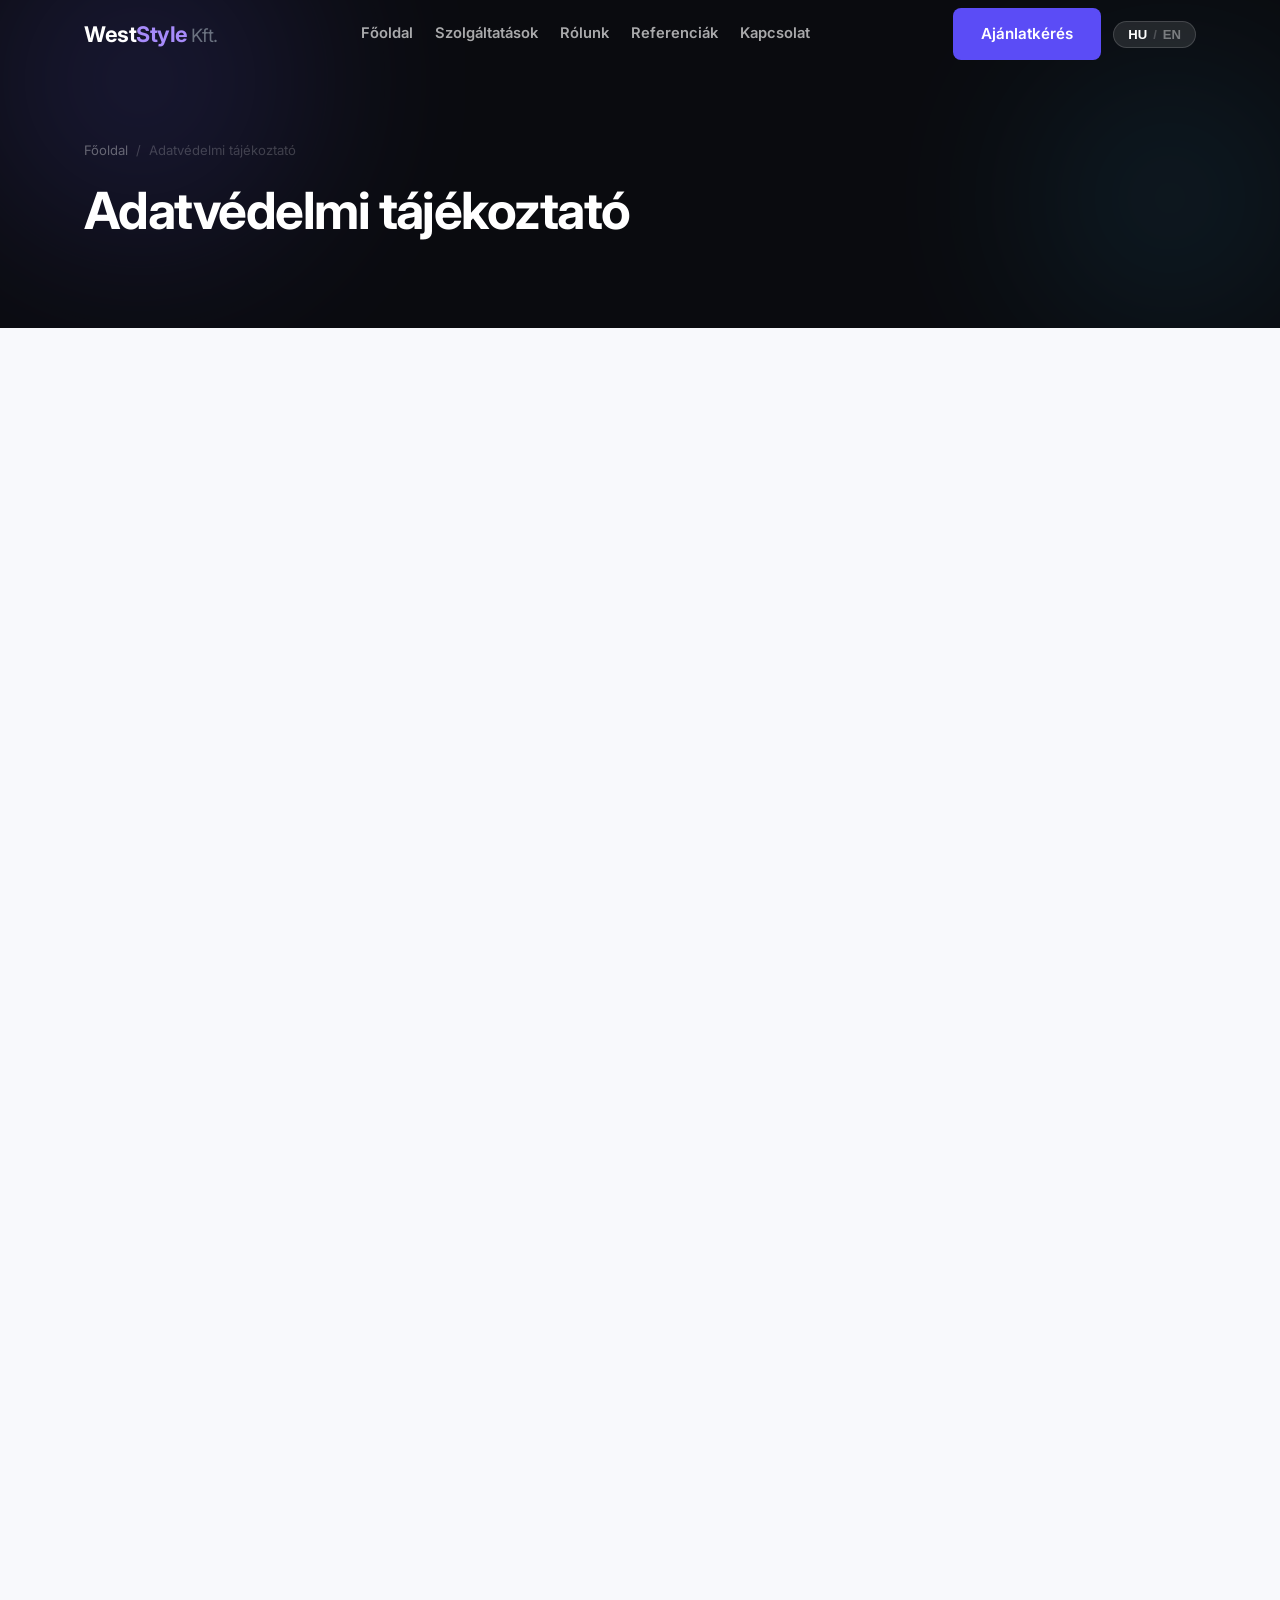
==== adatvedelem.html @ 06fb7689 "email + rolunk respo" ====
<!DOCTYPE html>
<html lang="hu">
<head>
  <meta charset="UTF-8" />
  <meta name="viewport" content="width=device-width, initial-scale=1.0" />
  <title>West Style Kft. – Takarítás & Facility Management</title>
  <meta name="description" content="Weboldal készítés, SEO optimalizálás, AI monitoring és automatizált marketing megoldások – West Style Kft. teljes körű digitális szolgáltatásai." />
  <link rel="preconnect" href="https://fonts.googleapis.com" />
  <link rel="preconnect" href="https://fonts.gstatic.com" crossorigin />
  <link rel="preload" as="style" href="https://fonts.googleapis.com/css2?family=Inter:wght@400;600;700&display=swap" onload="this.onload=null;this.rel='stylesheet'" />
  <noscript><link href="https://fonts.googleapis.com/css2?family=Inter:wght@400;600;700&display=swap" rel="stylesheet" /></noscript>
  <link rel="canonical" href="https://weststylee.hu/kapcsolat" />
  <link rel="stylesheet" href="style.css" />
  
  
  
  <script type="application/ld+json">
{
  "@context": "https://schema.org",
  "@type": "LocalBusiness",
  "name": "West Style Kft.",
  "url": "https://weststylee.hu",
  "description": "Weboldal készítés, SEO optimalizálás, AI monitoring és automatizált marketing megoldások.",
  "address": {
    "@type": "PostalAddress",
    "addressLocality": "Mosonmagyaróvár",
    "addressCountry": "HU"
  },
  "hasOfferCatalog": {
    "@type": "OfferCatalog",
    "name": "Digitális Szolgáltatások",
    "itemListElement": [
      {
        "@type": "Offer",
        "itemOffered": {
          "@type": "Service",
          "name": "Weboldal Készítés",
          "description": "Egyedi weboldal tervezés és fejlesztés vállalkozások számára."
        }
      },
      {
        "@type": "Offer",
        "itemOffered": {
          "@type": "Service",
          "name": "SEO Optimalizálás",
          "description": "Keresőmotor-optimalizálás a jobb online láthatóságért."
        }
      },
      {
        "@type": "Offer",
        "itemOffered": {
          "@type": "Service",
          "name": "AI Monitoring & Marketing Automatizálás",
          "description": "Mesterséges intelligencia alapú monitoring és automatizált marketing megoldások."
        }
      }
    ]
  }
}
</script>
</head>
<body>
  <header class="navbar" id="navbar">
    <div class="container nav-inner">
      <a href="index.html" class="logo">
        <span class="logo-west">West</span><span class="logo-style">Style</span>
        <span class="logo-kft">Kft.</span>
      </a>
      <nav class="nav-links" id="nav-links">
        <a href="index.html" data-i18n="nav.home">Főoldal</a>
        <a href="szolgaltatasok.html" data-i18n="nav.services">Szolgáltatások</a>
        <a href="rolunk.html" data-i18n="nav.about">Rólunk</a>
        <a href="referenciak.html" data-i18n="nav.references">Referenciák</a>
        <a href="kapcsolat.html" data-i18n="nav.contact">Kapcsolat</a>
      </nav>
      <div class="nav-right">
        <a href="kapcsolat.html" class="btn btn-primary btn-sm" data-i18n="nav.cta">Ajánlatkérés</a>
        <button class="lang-toggle" id="langToggle" type="button" aria-label="Nyelvváltás">
          <span class="lang-hu active" id="langHU">HU</span>
          <span class="lang-sep">/</span>
          <span class="lang-en" id="langEN">EN</span>
        </button>
        <button class="hamburger" id="hamburger" type="button" aria-label="Menü megnyitása" aria-controls="nav-links" aria-expanded="false">
          <span></span><span></span><span></span>
        </button>
      </div>
    </div>
  </header>

  
  <main>
  <section class="page-hero">
    <div class="page-hero-bg">
      <div class="hero-orb orb1" style="opacity:.2"></div>
      <div class="hero-orb orb2" style="opacity:.12"></div>
    </div>
    <div class="container page-hero-content">
      <div class="breadcrumb">
        <a href="index.html" data-i18n="nav.home">Főoldal</a>
        <span>/</span>
        <span data-i18n="legal.privacy">Adatvédelmi tájékoztató</span>
      </div>
      <h1 data-i18n="legal.privacy">Adatvédelmi tájékoztató</h1>
    </div>
  </section>

  <section class="legal-section">
    <div class="container">
      <div class="legal-body">

        <p class="legal-updated">Utolsó frissítés: 2026. június 18.</p>

        <p>Jelen tájékoztató a West Style Kft. (a továbbiakban: „Adatkezelő") által üzemeltetett <strong>weststylee.hu</strong> weboldal látogatóinak és megkeresést küldő személyek adatkezeléséről szól, az Európai Parlament és a Tanács (EU) 2016/679 rendelete (GDPR) és a 2011. évi CXII. törvény (Infotv.) alapján.</p>

        <!-- 1. AZ ADATKEZELŐ -->
        <h2>1. Az adatkezelő adatai</h2>
        <div class="legal-table-wrap">
          <table>
            <tbody>
              <tr><td>Cégnév</td><td>West Style Kft.</td></tr>
              <tr><td>Székhely</td><td>9200 Mosonmagyaróvár, Gulyás Lajos u. 9.</td></tr>
              <tr><td>E-mail</td><td><a href="mailto:info@weststylee.com">info@weststylee.com</a></td></tr>
              <tr><td>Telefon</td><td><a href="tel:+36306397354">+36 30 639 7354</a></td></tr>
              <tr><td>Weboldal</td><td><a href="https://weststylee.hu">https://weststylee.hu</a></td></tr>
            </tbody>
          </table>
        </div>

        <!-- 2. ALAPELVEK -->
        <h2>2. Az adatkezelés alapelvei</h2>
        <p>Az adatkezelő a személyes adatokat:</p>
        <ul>
          <li><strong>jogszerűen, tisztességesen és átláthatóan</strong> kezeli (GDPR 5. cikk (1) a) pont);</li>
          <li>csak <strong>meghatározott, egyértelmű és jogszerű célokból</strong> gyűjti (célhoz kötöttség);</li>
          <li>az adatkezelés céljához képest <strong>megfelelő és szükséges mértékre korlátozza</strong> (adattakarékosság);</li>
          <li>minden ésszerű intézkedést megtesz az adatok <strong>pontossága</strong> érdekében;</li>
          <li>csak a szükséges ideig tárolja (<strong>korlátozott tárolás</strong>);</li>
          <li>megfelelő technikai és szervezési intézkedésekkel biztosítja az adatok <strong>biztonságát</strong>.</li>
        </ul>

        <!-- 3. ADATKEZELÉSI TEVÉKENYSÉGEK -->
        <h2>3. Adatkezelési tevékenységek</h2>

        <h3>3.1 Kapcsolatfelvételi és ajánlatkérési nyomtatványok</h3>
        <p>A weboldalon elérhető kapcsolatfelvételi és ajánlatkérési nyomtatványokon az alábbi adatokat kezeljük:</p>
        <div class="legal-table-wrap">
          <table>
            <thead>
              <tr><th>Adat</th><th>Kapcsolatfelvétel</th><th>Ajánlatkérés</th></tr>
            </thead>
            <tbody>
              <tr><td>Teljes név</td><td>Igen</td><td>Igen</td></tr>
              <tr><td>E-mail cím</td><td>Igen</td><td>Igen</td></tr>
              <tr><td>Üzenet / projekt leírása</td><td>Igen</td><td>Igen</td></tr>
              <tr><td>Cégnév</td><td>—</td><td>Opcionális</td></tr>
              <tr><td>Telefonszám</td><td>—</td><td>Opcionális</td></tr>
              <tr><td>Érdeklődés tárgya</td><td>—</td><td>Igen</td></tr>
              <tr><td>Tervezett büdzsé</td><td>—</td><td>Opcionális</td></tr>
            </tbody>
          </table>
        </div>
        <ul>
          <li><strong>Cél:</strong> Megkeresések megválaszolása, személyre szabott ajánlat elkészítése és megküldése.</li>
          <li><strong>Jogalap:</strong> GDPR 6. cikk (1) bekezdés b) pont — a szerződés megkötését megelőző lépések az érintett kérésére.</li>
          <li><strong>Megőrzési idő:</strong> Az utolsó kapcsolatfelvételtől számított 2 év.</li>
          <li><strong>Adatfeldolgozó:</strong> FormSubmit.co (részletek a 6. fejezetben).</li>
        </ul>

        <h3>3.2 Google Fonts betűtípus-szolgáltatás</h3>
        <p>A weboldal az <em>Inter</em> betűtípust a Google LLC által üzemeltetett Google Fonts CDN-en keresztül tölti be. A betöltés során az Ön IP-címe automatikusan a Google LLC Egyesült Államokban működő szervereire kerül.</p>
        <ul>
          <li><strong>Kezelt adat:</strong> IP-cím (a böngésző automatikusan küldi a betöltés pillanatában).</li>
          <li><strong>Cél:</strong> A weboldal egységes, optimalizált tipográfiai megjelenésének biztosítása.</li>
          <li><strong>Jogalap:</strong> GDPR 6. cikk (1) bekezdés f) pont — az adatkezelő jogos érdeke (optimális megjelenítés, oldalbetöltési sebesség).</li>
          <li><strong>Harmadik ország:</strong> Egyesült Államok — részletek a 6. fejezetben.</li>
        </ul>

        <h3>3.3 Meta Pixel (Facebook Pixel)</h3>
        <p>A weboldalon Meta Pixel kód (Pixel-azonosító: <strong>1191049686416317</strong>) van elhelyezve, amely kizárólag az Ön kifejezett, előzetes hozzájárulása esetén töltődik be és aktiválódik.</p>
        <ul>
          <li><strong>Kezelt adatok:</strong> Süti-azonosítók, IP-cím, böngészőtípus, oldal-megtekintési adatok, esemény-adatok.</li>
          <li><strong>Cél:</strong> Marketing kampányok hatékonyságának mérése; célzott hirdetési közönségek kialakítása a Meta (Facebook/Instagram) platformon.</li>
          <li><strong>Jogalap:</strong> GDPR 6. cikk (1) bekezdés a) pont — hozzájárulás.</li>
          <li><strong>Hozzájárulás visszavonása:</strong> A süti beállítások bármikor megnyithatók az oldal alján megjelenő értesítőből.</li>
          <li><strong>Harmadik ország:</strong> Egyesült Államok — részletek a 6. fejezetben.</li>
        </ul>

        <!-- 4. MEGŐRZÉSI IDŐK -->
        <h2>4. Adatmegőrzési időtartamok</h2>
        <div class="legal-table-wrap">
          <table>
            <thead>
              <tr><th>Adatkezelési cél</th><th>Megőrzési idő</th></tr>
            </thead>
            <tbody>
              <tr><td>Kapcsolatfelvételi és ajánlatkérési adatok</td><td>2 év az utolsó kapcsolatfelvételtől</td></tr>
              <tr><td>Süti hozzájárulás (ws_cookie_consent)</td><td>180 nap</td></tr>
              <tr><td>Meta Pixel — _fbp süti</td><td>90 nap</td></tr>
              <tr><td>Meta Pixel — _fbc süti</td><td>90 nap</td></tr>
            </tbody>
          </table>
        </div>

        <!-- 5. ADATFELDOLGOZÓK -->
        <h2>5. Adatfeldolgozók és adatátvevők</h2>
        <p>Az adatkezelő az alábbi adatfeldolgozókat veszi igénybe. Az adatfeldolgozók kizárólag az adatkezelő utasításai szerint járnak el, és az adatokat az adott célból szükséges mértékig kezelik.</p>
        <div class="legal-table-wrap">
          <table>
            <thead>
              <tr><th>Adatfeldolgozó</th><th>Tevékenység</th><th>Székhely</th></tr>
            </thead>
            <tbody>
              <tr><td>FormSubmit.co</td><td>Kapcsolatfelvételi és ajánlatkérési nyomtatványok technikai kézbesítése</td><td>Egyesült Államok</td></tr>
              <tr><td>Google LLC</td><td>Betűtípus-kiszolgálás (Google Fonts)</td><td>Egyesült Államok</td></tr>
              <tr><td>Meta Platforms, Inc.</td><td>Marketing kampány-mérés (Meta Pixel) — csak hozzájárulással</td><td>Egyesült Államok</td></tr>
            </tbody>
          </table>
        </div>

        <!-- 6. HARMADIK ORSZÁG -->
        <h2>6. Harmadik országba irányuló adattovábbítás (GDPR 44. cikk)</h2>
        <div class="legal-highlight">
          <strong>Fontos:</strong> Az alábbi szolgáltatók az Európai Gazdasági Térségen (EGT) kívül, az Egyesült Államokban működnek. Az adattovábbítás jogalapja minden esetben az Európai Bizottság által jóváhagyott <strong>Standard Szerződési Záradékok (SCC)</strong> (GDPR 46. cikk (2) bekezdés c) pont), amelyek biztosítják az érintettek jogainak GDPR-szintű védelmét.
        </div>

        <div class="legal-transfer-card">
          <h4>6.1 Google LLC — Google Fonts</h4>
          <dl>
            <dt>Adatkezelő neve</dt><dd>Google LLC</dd>
            <dt>Székhely</dt><dd>1600 Amphitheatre Parkway, Mountain View, CA 94043, USA</dd>
            <dt>Kezelt adat</dt><dd>IP-cím (a betűtípus betöltésekor automatikusan továbbítódik)</dd>
            <dt>Cél</dt><dd>Inter betűtípus kiszolgálása CDN-en keresztül</dd>
            <dt>Jogalap</dt><dd>GDPR 6. cikk (1) f) pont (jogos érdek)</dd>
            <dt>Átadás jogi alapja</dt><dd>Standard Szerződési Záradékok (SCC) — GDPR 46. cikk (2) c) pont</dd>
            <dt>Google adatvédelem</dt><dd><a href="https://policies.google.com/privacy" target="_blank" rel="noopener noreferrer">https://policies.google.com/privacy</a></dd>
          </dl>
        </div>

        <div class="legal-transfer-card">
          <h4>6.2 FormSubmit.co</h4>
          <dl>
            <dt>Adatkezelő neve</dt><dd>FormSubmit (Epignosys LLC)</dd>
            <dt>Székhely</dt><dd>Egyesült Államok</dd>
            <dt>Kezelt adat</dt><dd>A nyomtatványban megadott személyes adatok (név, e-mail cím, üzenet stb.)</dd>
            <dt>Cél</dt><dd>A nyomtatvány adatainak technikai feldolgozása és az adatkezelőhöz való eljuttatása</dd>
            <dt>Jogalap</dt><dd>GDPR 6. cikk (1) b) pont (szerződéskötést megelőző lépések)</dd>
            <dt>Átadás jogi alapja</dt><dd>Standard Szerződési Záradékok (SCC) — GDPR 46. cikk (2) c) pont</dd>
            <dt>Adatvédelmi tájékoztató</dt><dd><a href="https://formsubmit.co/privacy" target="_blank" rel="noopener noreferrer">https://formsubmit.co/privacy</a></dd>
          </dl>
        </div>

        <div class="legal-transfer-card">
          <h4>6.3 Meta Platforms, Inc. — Meta Pixel</h4>
          <dl>
            <dt>Adatkezelő neve</dt><dd>Meta Platforms, Inc.</dd>
            <dt>Székhely</dt><dd>1 Hacker Way, Menlo Park, CA 94025, USA</dd>
            <dt>Kezelt adat</dt><dd>Süti-azonosítók, IP-cím, böngészési és esemény-adatok</dd>
            <dt>Cél</dt><dd>Marketing kampányok hatékonyságának mérése</dd>
            <dt>Jogalap</dt><dd>GDPR 6. cikk (1) a) pont (hozzájárulás) — kizárólag hozzájárulás esetén aktiválódik</dd>
            <dt>Átadás jogi alapja</dt><dd>Standard Szerződési Záradékok (SCC) — GDPR 46. cikk (2) c) pont</dd>
            <dt>Meta adatvédelem</dt><dd><a href="https://www.facebook.com/privacy/policy" target="_blank" rel="noopener noreferrer">https://www.facebook.com/privacy/policy</a></dd>
          </dl>
        </div>

        <!-- 7. SÜTIK -->
        <h2>7. Sütik (Cookies)</h2>
        <p>A weboldal sütikkel és böngésző localStorage tárhellyel dolgozik. A sütikre vonatkozó hozzájárulás az oldal alján megjelenő sütikezelő panelen keresztül adható meg, illetve vonható vissza bármikor.</p>

        <h3>7.1 Szükséges (essential) sütik</h3>
        <p>Ezek a sütik az oldal alapvető működéséhez nélkülözhetetlenek, nem kapcsolhatók ki, és személyes adatot nem tartalmaznak.</p>
        <div class="legal-table-wrap">
          <table>
            <thead>
              <tr><th>Név</th><th>Típus</th><th>Lejárat</th><th>Cél</th></tr>
            </thead>
            <tbody>
              <tr><td>ws-lang</td><td>localStorage</td><td>Munkamenet</td><td>A látogató által kiválasztott oldalnyelv (HU/EN) tárolása</td></tr>
              <tr><td>ws_cookie_consent</td><td>Cookie</td><td>180 nap</td><td>A süti hozzájárulási döntés tárolása</td></tr>
              <tr><td>ws-cookie-consent</td><td>localStorage</td><td>Tartós</td><td>A süti hozzájárulási döntés tárolása (tartalékmegoldás)</td></tr>
            </tbody>
          </table>
        </div>

        <h3>7.2 Marketing sütik (csak hozzájárulással)</h3>
        <p>Ezek a sütik kizárólag az Ön kifejezett hozzájárulása esetén kerülnek elhelyezésre. A hozzájárulás bármikor visszavonható a sütikezelő panelen.</p>
        <div class="legal-table-wrap">
          <table>
            <thead>
              <tr><th>Név</th><th>Kezelő</th><th>Lejárat</th><th>Cél</th></tr>
            </thead>
            <tbody>
              <tr><td>_fbp</td><td>Meta Platforms, Inc.</td><td>90 nap</td><td>Facebook Pixel azonosítás; böngészési munkamenetek összekapcsolása</td></tr>
              <tr><td>_fbc</td><td>Meta Platforms, Inc.</td><td>90 nap</td><td>Facebook-hirdetésekre való kattintás nyomon követése</td></tr>
            </tbody>
          </table>
        </div>

        <!-- 8. AZ ÉRINTETT JOGAI -->
        <h2>8. Az érintett jogai</h2>
        <p>A GDPR III. fejezete alapján Önt az alábbi jogok illetik meg:</p>
        <ul>
          <li><strong>Hozzáférési jog (15. cikk):</strong> Tájékoztatást kérhet arról, hogy kezeljük-e adatait, és ha igen, az adatkezelés céljáról, jogalapjáról, az adatok köréről és a megőrzési időről.</li>
          <li><strong>Helyesbítési jog (16. cikk):</strong> Kérheti pontatlan vagy hiányos adatai kiigazítását.</li>
          <li><strong>Törlési jog (17. cikk):</strong> Bizonyos feltételek esetén kérheti adatai törlését (pl. ha az adatkezelés célja megszűnt, vagy hozzájárulását visszavonta).</li>
          <li><strong>Az adatkezelés korlátozásához való jog (18. cikk):</strong> Kérheti az adatkezelés felfüggesztését bizonyos esetekben.</li>
          <li><strong>Adathordozhatósághoz való jog (20. cikk):</strong> Hozzájáruláson vagy szerződésen alapuló, automatizált adatkezelés esetén kérheti adatai strukturált, géppel olvasható formátumban való kiadását.</li>
          <li><strong>Tiltakozási jog (21. cikk):</strong> Jogos érdeken alapuló adatkezeléssel szemben tiltakozhat.</li>
          <li><strong>Hozzájárulás visszavonása:</strong> A hozzájáruláson alapuló adatkezeléshez (Meta Pixel, marketing sütik) adott hozzájárulás bármikor visszavonható — ez nem érinti a visszavonás előtti adatkezelés jogszerűségét.</li>
        </ul>
        <p>Jogai gyakorlásához kérjük, írjon a következő e-mail címre: <a href="mailto:info@weststylee.com">info@weststylee.com</a>. Az adatkezelő a kérelmekre <strong>legkésőbb 30 napon belül</strong> válaszol (GDPR 12. cikk).</p>

        <!-- 9. JOGORVOSLAT -->
        <h2>9. Jogorvoslat és panasz benyújtása</h2>
        <p>Ha megítélése szerint adatainak kezelése sérti a GDPR rendelkezéseit, panaszt nyújthat be a felügyeleti hatósághoz:</p>
        <div class="legal-table-wrap">
          <table>
            <tbody>
              <tr><td>Hatóság neve</td><td>Nemzeti Adatvédelmi és Információszabadság Hatóság (NAIH)</td></tr>
              <tr><td>Székhely</td><td>1055 Budapest, Falk Miksa utca 9–11.</td></tr>
              <tr><td>Postacím</td><td>1363 Budapest, Pf. 9.</td></tr>
              <tr><td>E-mail</td><td><a href="mailto:ugyfelszolgalat@naih.hu">ugyfelszolgalat@naih.hu</a></td></tr>
              <tr><td>Weboldal</td><td><a href="https://naih.hu" target="_blank" rel="noopener noreferrer">https://naih.hu</a></td></tr>
            </tbody>
          </table>
        </div>
        <p>Emellett bírósági jogorvoslathoz is folyamodhat az adatkezelővel vagy adatfeldolgozóval szemben (GDPR 79. cikk).</p>

        <!-- 10. MÓDOSÍTÁS -->
        <h2>10. A tájékoztató módosítása</h2>
        <p>Az adatkezelő fenntartja a jogot jelen tájékoztató módosítására, különösen jogszabályi változások, új adatkezelési tevékenységek bevezetése vagy az igénybe vett szolgáltatók változása esetén. A módosított tájékoztató a weboldalon kerül közzétételre. A hatálybalépés dátuma a dokumentum tetején feltüntetett „Utolsó frissítés" dátuma.</p>

      </div><!-- /.legal-body -->
    </div><!-- /.container -->
  </section>
  </main>


  <footer class="footer">
    <div class="container footer-inner">
      <div class="footer-top">
        <div class="footer-brand">
          <a href="index.html" class="logo">
            <span class="logo-west">West</span><span class="logo-style">Style</span>
            <span class="logo-kft">Kft.</span>
          </a>
          <p data-i18n="footer.tagline">Digitális megoldások, valódi eredmények.</p>
        </div>
        <div class="footer-nav">
          <span class="fn-title" data-i18n="footer.nav">Navigáció</span>
          <a href="index.html" data-i18n="nav.home">Főoldal</a>
          <a href="szolgaltatasok.html" data-i18n="nav.services">Szolgáltatások</a>
          <a href="rolunk.html" data-i18n="nav.about">Rólunk</a>
          <a href="referenciak.html" data-i18n="nav.references">Referenciák</a>
          <a href="kapcsolat.html" data-i18n="nav.contact">Kapcsolat</a>
          <a href="aszf.html" data-i18n="legal.terms">ÁSZF</a>
          <a href="adatvedelem.html" data-i18n="legal.privacy">Adatvédelmi tájékoztató</a>
        </div>
        <div class="footer-nav">
          <span class="fn-title" data-i18n="footer.services">Szolgáltatások</span>
          <a href="szolgaltatasok.html#web" data-i18n="s1.title">Weboldal Készítés</a>
          <a href="szolgaltatasok.html#seo" data-i18n="s2.title">SEO + AI Monitoring</a>
          <a href="szolgaltatasok.html#marketing" data-i18n="s3.title">Automatizált Marketing</a>
        </div>
        <div class="footer-contact-col">
          <span class="fn-title" data-i18n="footer.contactTitle">Elérhetőség</span>
          <a href="mailto:info@weststylee.com">info@weststylee.com</a>
          <a href="tel:+36306397354">+36 30 639 7354</a>
        </div>
      </div>
      <div class="footer-bottom">
        <p class="footer-copy">© 2026 West Style Kft. <span data-i18n="footer.rights">Minden jog fenntartva.</span></p>
      </div>
    </div>
  </footer>

  <script src="script.js" defer></script>
</body>
</html>
---- style.css ----
/* ===== RESET & BASE ===== */
*, *::before, *::after { box-sizing: border-box; margin: 0; padding: 0; }

:root {
  --dark:       #0a0b0f;
  --dark-2:     #111218;
  --dark-3:     #1a1c26;
  --accent:     #5b4cf6;
  --accent-2:   #a78bfa;
  --accent-3:   #38bdf8;
  --light:      #f8f9fc;
  --light-2:    #eef0f7;
  --mid:        #6b7280;
  --text:       #1e2030;
  --text-light: #4b5263;
  --white:      #ffffff;
  --radius:     14px;
  --radius-sm:  8px;
  --shadow:     0 4px 24px rgba(0,0,0,.08);
  --shadow-lg:  0 12px 48px rgba(0,0,0,.14);
  --transition: .25s cubic-bezier(.4,0,.2,1);
}

html { scroll-behavior: smooth; font-size: 16px; }
body { font-family: 'Inter', system-ui, -apple-system, BlinkMacSystemFont, "Segoe UI", sans-serif; background: var(--light); color: var(--text); line-height: 1.6; overflow-x: hidden; }
.container { width: 100%; max-width: 1160px; margin: 0 auto; padding: 0 24px; }
img { display: block; max-width: 100%; }
a { text-decoration: none; color: inherit; }

/* ===== NAVBAR ===== */
.navbar {
  position: fixed; top: 0; left: 0; right: 0; z-index: 100;
  padding: 0; transition: background var(--transition), box-shadow var(--transition);
}
.navbar.scrolled {
  background: rgba(10,11,15,.92);
  backdrop-filter: blur(16px);
  box-shadow: 0 1px 0 rgba(255,255,255,.06);
}
.nav-inner { display: flex; align-items: center; justify-content: space-between; height: 68px; }

.logo { display: inline-flex; align-items: baseline; font-size: 1.35rem; font-weight: 700; letter-spacing: -.5px; white-space: nowrap; }
.logo-west  { color: var(--white); }
.logo-style { color: var(--accent-2); }
.logo-kft   { color: var(--mid); font-weight: 400; font-size: .85em; margin-left: 3px; }

.nav-links { display: flex; gap: 22px; }
.nav-links a { color: rgba(255,255,255,.65); font-size: .92rem; font-weight: 600; transition: color var(--transition); }
.nav-links a:hover, .nav-links a.nav-active { color: var(--white); }
.nav-links a.nav-active { font-weight: 600; }

.nav-right { display: flex; align-items: center; gap: 12px; }

.btn-sm { padding: 8px 18px; font-size: .85rem; border-radius: var(--radius-sm); }

.lang-toggle {
  background: rgba(255,255,255,.1); border: 1px solid rgba(255,255,255,.15);
  border-radius: 20px; padding: 5px 14px; cursor: pointer;
  display: flex; align-items: center; gap: 6px;
  font-size: .82rem; font-weight: 600; transition: background var(--transition);
}
.lang-toggle:hover { background: rgba(255,255,255,.18); }
.lang-hu, .lang-en { color: rgba(255,255,255,.4); transition: color var(--transition); }
.lang-hu.active, .lang-en.active { color: var(--white); }
.lang-sep { color: rgba(255,255,255,.2); }

.hamburger { display: none; flex-direction: column; gap: 5px; background: none; border: none; cursor: pointer; padding: 4px; }
.hamburger span { display: block; width: 24px; height: 2px; background: var(--white); border-radius: 2px; transition: transform var(--transition), opacity var(--transition); }
.hamburger.open span:nth-child(1) { transform: translateY(7px) rotate(45deg); }
.hamburger.open span:nth-child(2) { opacity: 0; }
.hamburger.open span:nth-child(3) { transform: translateY(-7px) rotate(-45deg); }

/* ===== HERO ===== */
.hero { min-height: 100vh; background: var(--dark); display: flex; align-items: center; position: relative; overflow: hidden; padding: 120px 0 80px; }
.hero-bg { position: absolute; inset: 0; pointer-events: none; }
.hero-orb { position: absolute; border-radius: 50%; filter: blur(80px); opacity: .45; }
.orb1 { width: 520px; height: 520px; background: radial-gradient(circle, #6c63ff 0%, transparent 70%); top: -180px; left: -120px; }
.orb2 { width: 420px; height: 420px; background: radial-gradient(circle, #38bdf8 0%, transparent 70%); bottom: -80px; right: -100px; opacity: .3; }
.orb3 { width: 300px; height: 300px; background: radial-gradient(circle, #a78bfa 0%, transparent 70%); top: 40%; left: 55%; opacity: .2; }

.hero-grid {
  position: absolute; inset: 0;
  background-image: linear-gradient(rgba(108,99,255,.04) 1px, transparent 1px),
                    linear-gradient(90deg, rgba(108,99,255,.04) 1px, transparent 1px);
  background-size: 64px 64px;
}

.hero-content { position: relative; z-index: 2; max-width: 760px; }

.hero-badge {
  display: inline-flex; align-items: center; gap: 8px;
  background: rgba(108,99,255,.18); border: 1px solid rgba(108,99,255,.35);
  color: var(--accent-2); padding: 6px 16px; border-radius: 20px;
  font-size: .78rem; font-weight: 600; letter-spacing: .06em; text-transform: uppercase; margin-bottom: 24px;
}
.hero-badge::before { content: ''; display: block; width: 6px; height: 6px; background: var(--accent-2); border-radius: 50%; animation: pulse 2s ease-in-out infinite; }

@keyframes pulse { 0%, 100% { opacity: 1; transform: scale(1); } 50% { opacity: .5; transform: scale(.7); } }

.hero-title { font-size: clamp(2.4rem, 5.5vw, 4rem); font-weight: 700; line-height: 1.12; color: var(--white); margin-bottom: 24px; letter-spacing: -.02em; }
.gradient-text { background: linear-gradient(135deg, var(--accent-2) 0%, var(--accent-3) 100%); -webkit-background-clip: text; -webkit-text-fill-color: transparent; background-clip: text; }
.hero-sub { font-size: 1.1rem; color: rgba(255,255,255,.62); max-width: 580px; margin-bottom: 40px; line-height: 1.75; }
.hero-actions { display: flex; gap: 16px; flex-wrap: wrap; margin-bottom: 56px; }

/* ===== BUTTONS ===== */
.btn { display: inline-flex; align-items: center; justify-content: center; gap: 8px; padding: 14px 28px; border-radius: var(--radius-sm); font-size: .95rem; font-weight: 600; cursor: pointer; border: none; transition: all var(--transition); }
.btn-primary { background: var(--accent); color: var(--white); }
.btn-primary:hover { background: #4f3ee8; transform: translateY(-2px); box-shadow: 0 8px 28px rgba(91,76,246,.4); }
.btn-ghost { background: transparent; color: rgba(255,255,255,.8); border: 1px solid rgba(255,255,255,.2); }
.btn-ghost:hover { background: rgba(255,255,255,.08); border-color: rgba(255,255,255,.4); color: var(--white); }
.btn-outline { background: transparent; color: var(--accent); border: 2px solid var(--accent); }
.btn-outline:hover { background: var(--accent); color: var(--white); transform: translateY(-2px); }
.btn-lg { padding: 16px 36px; font-size: 1rem; }
.btn-full { width: 100%; }

/* ===== HERO STATS ===== */
.hero-stats { display: flex; align-items: center; gap: 32px; }
.stat { display: flex; flex-direction: column; gap: 4px; }
.stat-num { font-size: 1.8rem; font-weight: 700; color: var(--white); line-height: 1; }
.stat-label { font-size: .75rem; color: rgba(255,255,255,.4); font-weight: 600; letter-spacing: .06em; text-transform: uppercase; }
.stat-divider { width: 1px; height: 36px; background: rgba(255,255,255,.1); }

.hero-scroll { position: absolute; bottom: 32px; left: 50%; transform: translateX(-50%); }
.scroll-line { width: 1px; height: 48px; background: linear-gradient(to bottom, rgba(255,255,255,.55), transparent); transform-origin: 50% 0; will-change: transform, opacity; animation: scrollLine 2s ease-in-out infinite; }
@keyframes scrollLine { 0%, 100% { opacity: .2; transform: translate3d(0, -8px, 0) scaleY(.25); } 50% { opacity: 1; transform: translate3d(0, 0, 0) scaleY(1); } }

/* ===== TRUST BAR ===== */
.trust-bar { background: var(--dark-2); border-bottom: 1px solid rgba(255,255,255,.06); padding: 20px 0; }
.trust-inner { display: flex; align-items: center; gap: 32px; flex-wrap: wrap; }
.trust-label { font-size: .75rem; font-weight: 700; letter-spacing: .1em; text-transform: uppercase; color: rgba(255,255,255,.62); white-space: nowrap; }
.trust-items { display: flex; gap: 28px; flex-wrap: wrap; }
.trust-item { display: flex; align-items: center; gap: 8px; color: rgba(255,255,255,.76); font-size: .85rem; font-weight: 600; }
.trust-item svg { width: 16px; height: 16px; color: #4ade80; flex-shrink: 0; }

/* ===== SECTION COMMON ===== */
.innovation, .services-teaser, .company, .process, .cta-banner, .footer,
.svc-detail, .why-section, .pricing, .about-story, .about-values, .about-approach,
.about-expertise, .references-showcase, .reference-process, .contact-section,
.faq-section, .legal-section {
  content-visibility: auto;
  contain-intrinsic-size: 1px 760px;
}

.section-header { text-align: center; max-width: 640px; margin: 0 auto 56px; }
.section-tag { display: inline-block; background: rgba(108,99,255,.1); color: var(--accent); padding: 5px 14px; border-radius: 20px; font-size: .75rem; font-weight: 700; letter-spacing: .09em; text-transform: uppercase; margin-bottom: 16px; }
.section-header h2 { font-size: clamp(1.8rem, 3.5vw, 2.5rem); font-weight: 700; color: var(--text); margin-bottom: 14px; letter-spacing: -.02em; line-height: 1.2; }
.section-header p { color: var(--text-light); font-size: 1.02rem; line-height: 1.7; }

/* ===== INNOVATION ===== */
.innovation { padding: 100px 0; background: var(--light); }
.inno-header { text-align: center; max-width: 640px; margin: 0 auto 56px; }
.inno-header h2 { font-size: clamp(1.8rem, 3vw, 2.4rem); font-weight: 700; letter-spacing: -.02em; margin-bottom: 14px; line-height: 1.2; }
.inno-header p { color: var(--text-light); font-size: 1rem; line-height: 1.7; }
.inno-header .section-tag { margin-bottom: 16px; }

.inno-grid { display: grid; grid-template-columns: repeat(3, 1fr); gap: 24px; }

.inno-card {
  background: var(--white); border: 1px solid #e8eaf0; border-radius: var(--radius);
  padding: 36px 28px; transition: transform var(--transition), box-shadow var(--transition), border-color var(--transition);
}
.inno-card:hover { transform: translateY(-5px); box-shadow: var(--shadow-lg); border-color: rgba(108,99,255,.2); }
.inno-featured { background: linear-gradient(145deg, #0f0d1f, #1a1535); border-color: rgba(108,99,255,.4); color: var(--white); }
.inno-featured h3 { color: var(--white); }
.inno-featured p { color: rgba(255,255,255,.6); }
.inno-featured .inno-icon { background: rgba(167,139,250,.15); color: var(--accent-2); }

.inno-icon { width: 52px; height: 52px; background: rgba(108,99,255,.1); border-radius: var(--radius-sm); display: flex; align-items: center; justify-content: center; color: var(--accent); margin-bottom: 20px; }
.inno-icon svg { width: 28px; height: 28px; }
.inno-card h3 { font-size: 1.1rem; font-weight: 700; margin-bottom: 10px; letter-spacing: -.01em; }
.inno-card p { font-size: .9rem; color: var(--text-light); line-height: 1.7; }

/* ===== SERVICES TEASER ===== */
.services-teaser { padding: 100px 0; background: var(--light-2); }

.st-grid { display: grid; grid-template-columns: repeat(3, 1fr); gap: 24px; margin-bottom: 40px; }

.st-card {
  background: var(--white); border: 1px solid #e8eaf0; border-radius: var(--radius);
  padding: 36px 28px; position: relative; display: flex; flex-direction: column; gap: 14px;
  transition: transform var(--transition), box-shadow var(--transition), border-color var(--transition);
}
.st-card:hover { transform: translateY(-5px); box-shadow: var(--shadow-lg); border-color: rgba(108,99,255,.2); }
.st-featured { background: linear-gradient(160deg, #0f0d1f 0%, #1a1535 100%); border-color: rgba(108,99,255,.4); color: var(--white); }
.st-featured p { color: rgba(255,255,255,.6); }
.st-featured .st-icon { background: rgba(167,139,250,.15); color: var(--accent-2); }
.st-featured .st-num { color: var(--accent-2); }
.st-featured .st-link { color: var(--accent-2); }

.st-num { font-size: .7rem; font-weight: 700; letter-spacing: .12em; color: var(--mid); }
.st-icon { width: 50px; height: 50px; background: rgba(108,99,255,.1); border-radius: var(--radius-sm); display: flex; align-items: center; justify-content: center; color: var(--accent); }
.st-icon svg { width: 26px; height: 26px; }
.st-card h3 { font-size: 1.2rem; font-weight: 700; letter-spacing: -.01em; }
.st-card p { font-size: .92rem; color: var(--text-light); line-height: 1.65; flex: 1; }
.st-link { font-size: .88rem; font-weight: 600; color: var(--accent); }
.st-link:hover { opacity: .75; }

.st-cta { text-align: center; }

/* ===== COMPANY ===== */
.company { padding: 100px 0; background: var(--light); }
.company-inner { display: grid; grid-template-columns: 1fr 1fr; gap: 80px; align-items: center; }

.company-text .section-tag { margin-bottom: 16px; }
.company-text h2 { font-size: clamp(1.7rem, 2.8vw, 2.3rem); font-weight: 700; letter-spacing: -.02em; margin-bottom: 20px; line-height: 1.2; }
.company-text p { color: var(--text-light); font-size: .97rem; line-height: 1.75; margin-bottom: 16px; }

.company-values { display: flex; flex-direction: column; gap: 20px; margin: 32px 0 36px; }
.cv-item { display: flex; align-items: flex-start; gap: 16px; }
.cv-num { font-size: .72rem; font-weight: 700; color: var(--accent); letter-spacing: .08em; padding-top: 3px; flex-shrink: 0; min-width: 24px; }
.cv-item strong { display: block; font-size: .95rem; font-weight: 700; margin-bottom: 3px; }
.cv-item span { font-size: .87rem; color: var(--text-light); line-height: 1.5; }

/* Company graphic */
.company-visual { display: flex; align-items: center; justify-content: center; }
.cv-graphic { position: relative; width: 340px; height: 340px; }
.cvg-ring { position: absolute; border-radius: 50%; top: 50%; left: 50%; transform: translate(-50%,-50%); border: 1.5px dashed rgba(108,99,255,.2); }
.r1 { width: 340px; height: 340px; animation: rotateSlow 28s linear infinite; }
.r2 { width: 245px; height: 245px; animation: rotateSlow 20s linear infinite reverse; border-color: rgba(167,139,250,.3); }
.r3 { width: 155px; height: 155px; animation: rotateSlow 14s linear infinite; border-color: rgba(56,189,248,.3); }
@keyframes rotateSlow { to { transform: translate(-50%,-50%) rotate(360deg); } }
.cvg-center { position: absolute; top: 50%; left: 50%; transform: translate(-50%,-50%); width: 76px; height: 76px; background: linear-gradient(135deg, var(--accent), var(--accent-2)); border-radius: 50%; display: flex; align-items: center; justify-content: center; box-shadow: 0 0 40px rgba(108,99,255,.4); }
.cvg-center span { font-size: 1.9rem; font-weight: 700; color: var(--white); }
.cvg-dot { position: absolute; width: 12px; height: 12px; border-radius: 50%; top: 50%; left: 50%; }
.d1 { transform: translate(-50%, calc(-50% - 122px)); background: var(--accent); }
.d2 { transform: translate(calc(-50% + 122px), -50%); background: var(--accent-3); }
.d3 { transform: translate(-50%, calc(-50% + 122px)); background: var(--accent-2); }
.d4 { transform: translate(calc(-50% - 122px), -50%); background: var(--accent); }
.cvg-label { position: absolute; font-size: .72rem; font-weight: 700; color: var(--accent); letter-spacing: .06em; text-transform: uppercase; top: 50%; left: 50%; }
.l1 { transform: translate(-50%, calc(-50% - 148px)); }
.l2 { transform: translate(calc(-50% + 148px), -50%); }
.l3 { transform: translate(-50%, calc(-50% + 148px)); }
.l4 { transform: translate(calc(-50% - 148px), -50%); }

/* ===== PROCESS ===== */
.process { padding: 80px 0; background: var(--dark); }
.process .section-tag { background: rgba(167,139,250,.15); color: var(--accent-2); }
.process .section-header h2 { color: var(--white); }
.proc-steps { display: flex; align-items: flex-start; justify-content: center; gap: 0; flex-wrap: wrap; }
.proc-step { text-align: center; flex: 1; min-width: 160px; max-width: 220px; padding: 0 16px; }
.ps-num { width: 52px; height: 52px; border-radius: 50%; background: rgba(108,99,255,.2); border: 2px solid var(--accent); color: var(--accent-2); font-size: 1.1rem; font-weight: 700; display: flex; align-items: center; justify-content: center; margin: 0 auto 16px; }
.proc-step h3 { color: var(--white); font-size: .97rem; font-weight: 700; margin-bottom: 8px; }
.proc-step p { color: rgba(255,255,255,.68); font-size: .85rem; line-height: 1.6; }
.proc-arrow { color: rgba(255,255,255,.2); font-size: 1.4rem; padding: 0 8px; align-self: flex-start; padding-top: 16px; }

/* ===== CTA BANNER ===== */
.cta-banner { padding: 80px 0; background: linear-gradient(135deg, #0f0d1f 0%, var(--dark-3) 100%); border-top: 1px solid rgba(108,99,255,.2); }
.cta-inner { display: flex; align-items: center; justify-content: space-between; gap: 32px; flex-wrap: wrap; }
.cta-text h2 { font-size: clamp(1.6rem, 3vw, 2.2rem); font-weight: 700; color: var(--white); margin-bottom: 8px; letter-spacing: -.02em; }
.cta-text p { color: rgba(255,255,255,.55); font-size: .97rem; }

/* ===== FOOTER ===== */
.footer { background: var(--dark-2); padding: 64px 0 32px; border-top: 1px solid rgba(255,255,255,.06); }
.footer-inner { display: flex; flex-direction: column; gap: 48px; }
.footer-top { display: grid; grid-template-columns: 2fr 1fr 1fr 1fr; gap: 40px; }
.footer-brand p { color: rgba(255,255,255,.62); font-size: .88rem; margin-top: 12px; line-height: 1.6; }
.footer-nav { display: flex; flex-direction: column; gap: 12px; }
.fn-title { font-size: .72rem; font-weight: 700; letter-spacing: .1em; text-transform: uppercase; color: rgba(255,255,255,.58); margin-bottom: 4px; }
.footer-nav a, .footer-contact-col a, .footer-contact-col span { font-size: .88rem; color: rgba(255,255,255,.72); transition: color var(--transition); }
.footer-nav a:hover, .footer-contact-col a:hover { color: var(--white); }
.footer-contact-col { display: flex; flex-direction: column; gap: 12px; }
.footer-bottom { border-top: 1px solid rgba(255,255,255,.06); padding-top: 24px; }
.footer-copy { font-size: .8rem; color: rgba(255,255,255,.58); text-align: center; }

/* ===== PAGE HERO ===== */
.page-hero { background: var(--dark); padding: 140px 0 72px; position: relative; overflow: hidden; }
.page-hero-bg { position: absolute; inset: 0; pointer-events: none; }
.page-hero-content { position: relative; z-index: 2; }
.breadcrumb { display: flex; align-items: center; gap: 8px; font-size: .82rem; color: rgba(255,255,255,.35); margin-bottom: 20px; }
.breadcrumb a { color: rgba(255,255,255,.35); transition: color var(--transition); }
.breadcrumb a:hover { color: var(--accent-2); }
.breadcrumb span { color: rgba(255,255,255,.2); }
.page-hero-content h1 { font-size: clamp(2rem, 4.5vw, 3.2rem); font-weight: 700; color: var(--white); letter-spacing: -.03em; margin-bottom: 16px; line-height: 1.15; }
.page-hero-content p { font-size: 1.05rem; color: rgba(255,255,255,.55); max-width: 520px; line-height: 1.7; }

/* ===== SERVICE DETAIL ===== */
.svc-detail { padding: 96px 0; background: var(--light); }
.svc-alt { background: var(--light-2); }
.svc-inner { display: grid; grid-template-columns: 1fr 1fr; gap: 72px; align-items: center; }
.svc-inner-rev { direction: rtl; }
.svc-inner-rev > * { direction: ltr; }

.svc-label { display: flex; align-items: center; gap: 12px; margin-bottom: 20px; }
.svc-num-tag { font-size: .68rem; font-weight: 700; letter-spacing: .12em; background: rgba(108,99,255,.12); color: var(--accent); padding: 3px 10px; border-radius: 20px; }

.svc-text h2 { font-size: clamp(1.7rem, 2.8vw, 2.2rem); font-weight: 700; letter-spacing: -.02em; margin-bottom: 18px; line-height: 1.2; }
.svc-text p { font-size: .95rem; color: var(--text-light); line-height: 1.75; margin-bottom: 14px; }

.svc-features { display: grid; grid-template-columns: 1fr 1fr; gap: 18px; margin: 28px 0 32px; }
.sf-item { display: flex; align-items: flex-start; gap: 12px; }
.sf-icon { width: 36px; height: 36px; flex-shrink: 0; background: rgba(108,99,255,.08); border-radius: 8px; display: flex; align-items: center; justify-content: center; color: var(--accent); }
.sf-icon svg { width: 18px; height: 18px; }
.sf-item strong { display: block; font-size: .88rem; font-weight: 700; margin-bottom: 3px; }
.sf-item span { font-size: .82rem; color: var(--text-light); line-height: 1.5; }

/* Mockups */
.svc-mockup { background: var(--white); border-radius: var(--radius); box-shadow: var(--shadow-lg); overflow: hidden; border: 1px solid #e8eaf0; }

.web-mockup .mock-bar { display: flex; gap: 6px; padding: 12px 16px; background: #f1f3f9; border-bottom: 1px solid #e8eaf0; }
.mock-bar span { width: 10px; height: 10px; border-radius: 50%; background: #dde0ec; }
.mock-bar span:first-child { background: #ff6b6b; }
.mock-bar span:nth-child(2) { background: #ffd93d; }
.mock-bar span:nth-child(3) { background: #6bcb77; }
.mock-body { padding: 20px; display: flex; flex-direction: column; gap: 16px; }
.mock-nav { height: 10px; background: #e8eaf0; border-radius: 4px; }
.mock-hero-block { height: 80px; background: linear-gradient(135deg, rgba(108,99,255,.2), rgba(56,189,248,.15)); border-radius: 8px; }
.mock-cards { display: flex; gap: 8px; }
.mock-card { flex: 1; height: 56px; background: #f1f3f9; border-radius: 6px; border: 1px solid #e8eaf0; }
.mock-text-lines { display: flex; flex-direction: column; gap: 6px; }
.mock-line { height: 8px; background: #e8eaf0; border-radius: 4px; }
.mock-line.w80 { width: 80%; }
.mock-line.w60 { width: 60%; }
.mock-line.w90 { width: 90%; }

.seo-mockup { padding: 28px; display: flex; flex-direction: column; gap: 24px; }
.seo-chart { display: flex; align-items: flex-end; gap: 8px; height: 120px; padding: 0 8px; }
.seo-bar { flex: 1; background: rgba(108,99,255,.2); border-radius: 4px 4px 0 0; transition: height .5s ease; }
.seo-bar-hi { background: linear-gradient(to top, var(--accent), var(--accent-2)); }
.seo-keywords { display: flex; flex-direction: column; gap: 8px; }
.seo-kw { display: flex; align-items: center; gap: 12px; padding: 10px 14px; background: #f8f9fc; border-radius: 8px; border: 1px solid #e8eaf0; }
.seo-kw-label { font-size: .78rem; font-weight: 700; color: var(--accent); min-width: 28px; }
.seo-kw-text { font-size: .85rem; color: var(--text-light); }

.mkt-mockup { padding: 28px; }
.mkt-flow { display: flex; flex-direction: column; align-items: center; gap: 0; }
.mkt-node { padding: 10px 20px; background: #f1f3f9; border: 1px solid #e8eaf0; border-radius: 20px; font-size: .82rem; font-weight: 600; color: var(--text); display: flex; align-items: center; gap: 8px; }
.mkt-node-start { background: rgba(108,99,255,.1); border-color: rgba(108,99,255,.3); color: var(--accent); }
.mkt-node-end { background: rgba(74,222,128,.1); border-color: rgba(74,222,128,.4); color: #16a34a; }
.mkt-node-email { background: rgba(56,189,248,.08); border-color: rgba(56,189,248,.3); }
.mkt-node-social { background: rgba(167,139,250,.1); border-color: rgba(167,139,250,.3); }
.mkt-arrow-v { color: var(--mid); font-size: 1.2rem; margin: 6px 0; line-height: 1; }

/* ===== WHY CARDS ===== */
.svc-why { padding: 96px 0; background: var(--dark); }
.svc-why .section-tag { background: rgba(167,139,250,.15); color: var(--accent-2); }
.svc-why .section-header h2 { color: var(--white); }
.svc-why .section-header p { color: rgba(255,255,255,.5); }
.why-grid { display: grid; grid-template-columns: repeat(4, 1fr); gap: 20px; }
.why-card { background: rgba(255,255,255,.04); border: 1px solid rgba(255,255,255,.08); border-radius: var(--radius); padding: 32px 24px; transition: background var(--transition), border-color var(--transition); }
.why-card:hover { background: rgba(108,99,255,.1); border-color: rgba(108,99,255,.25); }
.why-icon { width: 48px; height: 48px; background: rgba(108,99,255,.15); border-radius: var(--radius-sm); display: flex; align-items: center; justify-content: center; color: var(--accent-2); margin-bottom: 18px; }
.why-icon svg { width: 24px; height: 24px; }
.why-card h3 { font-size: .97rem; font-weight: 700; color: var(--white); margin-bottom: 8px; }
.why-card p { font-size: .85rem; color: rgba(255,255,255,.68); line-height: 1.65; }

/* ===== CONTACT PAGE ===== */
.contact-page { padding: 72px 0 80px; background: var(--light); }
.contact-page-alt { background: var(--light-2); }
.contact-page-inner { display: grid; grid-template-columns: 1fr 380px; gap: 40px; align-items: stretch; }

.contact-section-hd { display: flex; align-items: flex-start; gap: 16px; margin-bottom: 36px; }
.contact-section-num { font-size: .68rem; font-weight: 700; letter-spacing: .12em; color: var(--accent); background: rgba(108,99,255,.1); border-radius: 20px; padding: 4px 10px; white-space: nowrap; margin-top: 4px; }
.contact-section-hd h2 { font-size: clamp(1.4rem, 2.5vw, 1.9rem); font-weight: 700; letter-spacing: -.02em; margin-bottom: 6px; }
.contact-section-hd p { color: var(--text-light); font-size: .95rem; }

.cp-hero-btns { display: flex; gap: 12px; flex-wrap: wrap; margin-top: 28px; }

/* Quote info list */
.cs-promise-list { display: flex; flex-direction: column; gap: 20px; }
.cpl-item { display: flex; align-items: flex-start; gap: 14px; }
.cpl-icon { width: 36px; height: 36px; flex-shrink: 0; background: rgba(255,255,255,.07); border-radius: var(--radius-sm); display: flex; align-items: center; justify-content: center; color: var(--accent-2); }
.cpl-icon svg { width: 18px; height: 18px; }
.cpl-item strong { display: block; font-size: .92rem; font-weight: 700; color: var(--white); margin-bottom: 3px; }
.cpl-item span { font-size: .84rem; color: rgba(255,255,255,.5); line-height: 1.5; }

.contact-form-wrap {
  background: var(--white); border-radius: var(--radius); padding: 40px;
  border: 1px solid #e8eaf0; display: flex; flex-direction: column;
}
.contact-form-wrap h2 { font-size: 1.6rem; font-weight: 700; letter-spacing: -.02em; margin-bottom: 8px; }
.cp-sub { color: var(--text-light); font-size: .95rem; margin-bottom: 32px; }
.contact-form { display: flex; flex-direction: column; gap: 20px; flex: 1; }
.contact-form textarea { flex: 1; min-height: 140px; }
.form-row { display: grid; grid-template-columns: 1fr 1fr; gap: 20px; }

/* Form success state */
.form-success {
  display: flex; flex-direction: column; align-items: center; justify-content: center;
  text-align: center; gap: 16px; flex: 1; padding: 40px 20px;
}
.form-success-icon {
  width: 64px; height: 64px; background: rgba(74,222,128,.12); border-radius: 50%;
  display: flex; align-items: center; justify-content: center; color: #16a34a;
}
.form-success-icon svg { width: 32px; height: 32px; }
.form-success h3 { font-size: 1.25rem; font-weight: 700; letter-spacing: -.01em; }
.form-success p { font-size: .92rem; color: var(--text-light); line-height: 1.6; max-width: 320px; }
.form-group { display: flex; flex-direction: column; gap: 8px; }
.form-group label { font-size: .85rem; font-weight: 600; color: var(--text); }
.form-group input, .form-group select, .form-group textarea {
  width: 100%; padding: 13px 16px; border: 1.5px solid #dde0ec; border-radius: var(--radius-sm);
  font-family: inherit; font-size: .95rem; color: var(--text); background: var(--white);
  transition: border-color var(--transition), box-shadow var(--transition); outline: none; resize: vertical;
}
.form-group input::placeholder, .form-group textarea::placeholder { color: #9ca3af; }
.form-group input:focus, .form-group select:focus, .form-group textarea:focus { border-color: var(--accent); box-shadow: 0 0 0 3px rgba(108,99,255,.12); }
.form-group select { cursor: pointer; }
.form-note { font-size: .8rem; color: var(--mid); text-align: center; }
.hp-field {
  position: absolute;
  left: -10000px;
  top: auto;
  width: 1px;
  height: 1px;
  overflow: hidden;
  opacity: 0;
  pointer-events: none;
}
.hp-field input {
  position: absolute;
  left: -10000px;
  width: 1px;
  height: 1px;
}

/* Sidebar */
.contact-sidebar { display: flex; flex-direction: column; gap: 20px; justify-content: space-between; }
.cs-block { background: var(--dark); border-radius: var(--radius); padding: 32px; color: var(--white); }
.cs-block h2 { font-size: 1rem; font-weight: 700; margin-bottom: 20px; color: var(--white); }
.cs-item { display: flex; align-items: center; gap: 14px; margin-bottom: 16px; }
.cs-item:last-child { margin-bottom: 0; }
.cs-icon { width: 40px; height: 40px; flex-shrink: 0; background: rgba(255,255,255,.07); border-radius: var(--radius-sm); display: flex; align-items: center; justify-content: center; color: var(--accent-2); }
.cs-icon svg { width: 18px; height: 18px; }
.cs-label { display: block; font-size: .72rem; color: rgba(255,255,255,.35); font-weight: 600; letter-spacing: .06em; text-transform: uppercase; margin-bottom: 3px; }
.cs-item a, .cs-item span { font-size: .92rem; color: rgba(255,255,255,.75); }
.cs-item a:hover { color: var(--accent-2); }

.cs-hours {}
.cs-schedule { display: flex; flex-direction: column; gap: 10px; margin-bottom: 18px; }
.cs-day { display: flex; justify-content: space-between; font-size: .88rem; color: rgba(255,255,255,.65); }
.cs-closed span { color: rgba(255,255,255,.3); }
.cs-avail { display: flex; align-items: center; gap: 8px; }
.avail-dot { width: 8px; height: 8px; background: #4ade80; border-radius: 50%; box-shadow: 0 0 8px rgba(74,222,128,.6); animation: pulse 2s ease-in-out infinite; }
.cs-avail span { font-size: .82rem; color: rgba(255,255,255,.45); }

.cs-promise { display: flex; align-items: flex-start; gap: 14px; background: rgba(108,99,255,.32); border: 1px solid rgba(108,99,255,.38); }
.csp-icon { width: 40px; height: 40px; flex-shrink: 0; color: var(--accent-2); }
.csp-icon svg { width: 100%; height: 100%; }
.cs-promise strong { display: block; font-size: .95rem; font-weight: 700; margin-bottom: 4px; }
.cs-promise p { font-size: .84rem; color: rgba(255,255,255,.68); line-height: 1.55; }

/* ===== FAQ ===== */
.faq { padding: 80px 0 96px; background: var(--light-2); }
.faq-list { max-width: 720px; margin: 0 auto; display: flex; flex-direction: column; gap: 0; border-radius: var(--radius); overflow: hidden; border: 1px solid #e8eaf0; }
.faq-item { border-bottom: 1px solid #e8eaf0; background: var(--white); }
.faq-item:last-child { border-bottom: none; }
.faq-q { width: 100%; text-align: left; background: none; border: none; padding: 20px 24px; font-family: inherit; font-size: .97rem; font-weight: 600; color: var(--text); cursor: pointer; display: flex; align-items: center; justify-content: space-between; gap: 16px; transition: background var(--transition); }
.faq-q:hover { background: #f8f9fc; }
.faq-q::after { content: '+'; font-size: 1.3rem; font-weight: 400; color: var(--accent); flex-shrink: 0; transition: transform var(--transition); }
.faq-item.open .faq-q::after { transform: rotate(45deg); }
.faq-a { max-height: 0; overflow: hidden; transition: max-height .35s ease, padding .35s ease; }
.faq-item.open .faq-a { max-height: 200px; }
.faq-a p { padding: 0 24px 20px; font-size: .92rem; color: var(--text-light); line-height: 1.7; }

/* ===== ABOUT PAGE ===== */

/* Mission */
.about-mission { padding: 96px 0; background: var(--light); }
.am-inner { display: grid; grid-template-columns: minmax(0, 1fr) minmax(0, 1fr); gap: 72px; align-items: center; }
.am-text .section-tag { margin-bottom: 16px; }
.am-text h2 { font-size: clamp(1.7rem, 2.8vw, 2.3rem); font-weight: 700; letter-spacing: -.02em; margin-bottom: 20px; line-height: 1.2; }
.am-text p { font-size: .97rem; color: var(--text-light); line-height: 1.75; margin-bottom: 14px; }
.am-text p:last-child { margin-bottom: 0; }

.am-stats-grid { display: grid; grid-template-columns: minmax(0, 1fr) minmax(0, 1fr); gap: 16px; }
.ams-card { background: var(--white); border: 1px solid #e8eaf0; border-radius: var(--radius); padding: 32px 24px; display: flex; flex-direction: column; gap: 8px; transition: transform var(--transition), box-shadow var(--transition); }
.ams-card:hover { transform: translateY(-4px); box-shadow: var(--shadow-lg); }
.ams-dark { background: var(--dark); border-color: rgba(108,99,255,.3); }
.ams-dark .ams-num { color: var(--white); }
.ams-dark .ams-label { color: rgba(255,255,255,.4); }
.ams-num { font-size: 2.2rem; font-weight: 700; line-height: 1; letter-spacing: -.03em; }
.ams-label { font-size: .75rem; font-weight: 600; color: var(--mid); letter-spacing: .06em; text-transform: uppercase; }

/* Values */
.about-values { padding: 96px 0; background: var(--light-2); }
.values-grid { display: grid; grid-template-columns: repeat(3, minmax(0, 1fr)); gap: 24px; }
.value-card { background: var(--white); border: 1px solid #e8eaf0; border-radius: var(--radius); padding: 36px 28px; transition: transform var(--transition), box-shadow var(--transition), border-color var(--transition); }
.value-card:hover { transform: translateY(-5px); box-shadow: var(--shadow-lg); border-color: rgba(108,99,255,.2); }
.vc-icon { width: 52px; height: 52px; background: rgba(108,99,255,.1); border-radius: var(--radius-sm); display: flex; align-items: center; justify-content: center; color: var(--accent); margin-bottom: 18px; }
.vc-icon svg { width: 26px; height: 26px; }
.value-card h3 { font-size: 1.05rem; font-weight: 700; margin-bottom: 12px; letter-spacing: -.01em; }
.value-card p { font-size: .9rem; color: var(--text-light); line-height: 1.7; }

/* Approach comparison */
.about-approach { padding: 96px 0; background: var(--light); }
.approach-cols { display: grid; grid-template-columns: minmax(0, 1fr) auto minmax(0, 1fr); gap: 32px; align-items: center; max-width: 900px; margin: 0 auto; }
.acol-header { display: flex; align-items: center; gap: 14px; margin-bottom: 24px; }
.acol-icon { width: 40px; height: 40px; border-radius: 50%; display: flex; align-items: center; justify-content: center; flex-shrink: 0; }
.acol-icon svg { width: 22px; height: 22px; }
.acol-no  { background: rgba(239,68,68,.1); color: #ef4444; }
.acol-yes { background: rgba(74,222,128,.12); color: #16a34a; }
.acol-header h3 { font-size: 1.05rem; font-weight: 700; }
.acol-list { list-style: none; display: flex; flex-direction: column; gap: 14px; }
.acol-list li { font-size: .92rem; line-height: 1.5; padding-left: 24px; position: relative; }
.acol-list li::before { content: ''; position: absolute; left: 0; top: 8px; width: 8px; height: 8px; border-radius: 50%; }
.acol-list-no li { color: var(--text-light); }
.acol-list-no li::before { background: #ef4444; opacity: .5; }
.acol-list-yes li { color: var(--text); font-weight: 600; }
.acol-list-yes li::before { background: #16a34a; }

.approach-divider { display: flex; flex-direction: column; align-items: center; gap: 12px; }
.ad-line { width: 1px; height: 60px; background: #e8eaf0; }
.ad-vs { font-size: .72rem; font-weight: 700; letter-spacing: .1em; color: var(--mid); background: var(--light-2); border: 1px solid #e8eaf0; border-radius: 20px; padding: 4px 10px; }

/* Expertise bars */
.about-expertise { padding: 80px 0 96px; background: var(--light-2); }
.exp-grid { display: grid; grid-template-columns: minmax(0, 1fr) minmax(0, 1fr); gap: 28px 56px; max-width: 820px; margin: 0 auto; }
.exp-label-row { display: flex; justify-content: space-between; margin-bottom: 8px; font-size: .88rem; font-weight: 600; color: var(--text); }
.exp-pct { color: var(--accent); font-weight: 700; }
.exp-bar { height: 6px; background: #e8eaf0; border-radius: 3px; overflow: hidden; }
.exp-fill { height: 100%; background: linear-gradient(90deg, var(--accent), var(--accent-2)); border-radius: 3px; width: 0; transition: width 1.2s cubic-bezier(.4,0,.2,1); }
.exp-item.visible .exp-fill { width: var(--target-width, 0); }

/* ===== REFERENCES ===== */
.references-showcase { padding: 100px 0; background: var(--light); }
.reference-grid { display: grid; grid-template-columns: 1fr; gap: 36px; }
.reference-card {
  background: var(--white); border: 1px solid #e8eaf0; border-radius: var(--radius);
  display: grid; grid-template-columns: 1.18fr .82fr; gap: 0; overflow: hidden;
  box-shadow: var(--shadow); transition: transform var(--transition), box-shadow var(--transition), border-color var(--transition);
}
.reference-card:hover { transform: translateY(-5px); box-shadow: var(--shadow-lg); border-color: rgba(108,99,255,.22); }
.reference-card-featured {
  background: linear-gradient(160deg, #0f0d1f 0%, #1a1535 100%);
  border-color: rgba(108,99,255,.42);
}
.reference-preview { position: relative; min-height: 420px; background: #111218; padding: 28px; display: flex; align-items: stretch; }
.reference-preview-link { position: absolute; inset: 0; z-index: 4; }
.reference-browser {
  width: 100%; min-height: 100%; border-radius: var(--radius-sm); overflow: hidden;
  border: 1px solid rgba(255,255,255,.08); background: var(--white);
  box-shadow: 0 18px 48px rgba(0,0,0,.24);
}
.reference-browser-bar {
  height: 42px; display: flex; align-items: center; gap: 8px; padding: 0 14px;
  background: #f1f3f9; border-bottom: 1px solid #e8eaf0;
}
.reference-browser-bar span { width: 10px; height: 10px; border-radius: 50%; background: #dde0ec; flex-shrink: 0; }
.reference-browser-bar span:first-child { background: #ff6b6b; }
.reference-browser-bar span:nth-child(2) { background: #ffd93d; }
.reference-browser-bar span:nth-child(3) { background: #6bcb77; }
.reference-browser-bar strong {
  margin-left: 8px; font-size: .78rem; color: var(--mid); font-weight: 700;
  overflow: hidden; text-overflow: ellipsis; white-space: nowrap;
}
.reference-frame { position: relative; height: 378px; overflow: hidden; background: var(--light); }
.reference-frame iframe {
  position: relative; z-index: 2; width: 218%; height: 980px; border: 0;
  transform: scale(.46); transform-origin: 0 0; pointer-events: none; background: var(--white);
}
.reference-fallback {
  position: absolute; inset: 0; z-index: 1; display: flex; align-items: center; justify-content: center;
  background-image: linear-gradient(135deg, rgba(108,99,255,.12), rgba(56,189,248,.1));
}
.reference-fallback span { font-size: 1.5rem; font-weight: 700; color: rgba(30,32,48,.32); letter-spacing: -.02em; }
.reference-content { padding: 42px 36px; display: flex; flex-direction: column; justify-content: center; gap: 18px; }
.reference-card-featured .reference-content { color: var(--white); }
.reference-meta { display: flex; align-items: center; gap: 12px; flex-wrap: wrap; }
.reference-num { font-size: .7rem; font-weight: 700; letter-spacing: .12em; color: var(--mid); }
.reference-card-featured .reference-num { color: var(--accent-2); }
.reference-content h3 { font-size: clamp(1.6rem, 3vw, 2.2rem); font-weight: 700; letter-spacing: -.03em; line-height: 1; }
.reference-content p { font-size: .95rem; color: var(--text-light); line-height: 1.75; }
.reference-card-featured .reference-content p { color: rgba(255,255,255,.58); }
.reference-tags { display: flex; gap: 8px; flex-wrap: wrap; }
.reference-tags span {
  display: inline-flex; align-items: center; min-height: 28px; padding: 5px 10px; border-radius: 20px;
  background: rgba(108,99,255,.1); color: var(--accent); font-size: .75rem; font-weight: 700;
}
.reference-card-featured .reference-tags span { background: rgba(167,139,250,.14); color: var(--accent-2); }
.reference-card-featured .st-link { color: var(--accent-2); }
.reference-process { padding: 96px 0; background: var(--light-2); }
.reference-process .why-card {
  background: var(--white);
  border-color: #e8eaf0;
  box-shadow: var(--shadow);
  transition: transform var(--transition), box-shadow var(--transition), border-color var(--transition);
}
.reference-process .why-card:hover {
  background: var(--white);
  transform: translateY(-5px);
  box-shadow: var(--shadow-lg);
  border-color: rgba(108,99,255,.22);
}
.reference-process .why-card h3 { color: var(--text); }
.reference-process .why-card p { color: var(--text-light); }
.reference-process .why-icon {
  background: rgba(108,99,255,.12);
  color: var(--accent);
}

/* ===== PRICING ===== */
.pricing { padding: 100px 0; background: var(--light-2); }

/* Service block */
.pr-service { margin-bottom: 64px; }
.pr-service:last-of-type { margin-bottom: 32px; }
.pr-service-hd {
  display: flex; align-items: center; gap: 12px; margin-bottom: 24px;
}
.pr-svc-num { font-size: .68rem; font-weight: 700; letter-spacing: .12em; color: var(--mid); }
.pr-monthly-note { font-size: .82rem; color: var(--mid); font-weight: 600; margin-left: 4px; }

/* Range card (weboldal + marketing) */
.pr-range-card {
  background: var(--white); border: 1px solid #e8eaf0; border-radius: var(--radius);
  padding: 36px 40px; display: grid; grid-template-columns: 1fr 1fr auto; gap: 40px; align-items: center;
  transition: box-shadow var(--transition);
}
.pr-range-card:hover { box-shadow: var(--shadow-lg); }
.pr-range-dark {
  background: linear-gradient(160deg, #0f0d1f 0%, #1a1535 100%);
  border-color: rgba(108,99,255,.3);
}

.pr-range-label { display: block; font-size: .72rem; font-weight: 700; letter-spacing: .1em; text-transform: uppercase; color: var(--mid); margin-bottom: 6px; }
.pr-range-dark .pr-range-label { color: rgba(255,255,255,.35); }
.pr-range-val { font-size: 1.9rem; font-weight: 700; color: var(--text); letter-spacing: -.03em; line-height: 1.1; }
.pr-range-dark .pr-range-val { color: var(--white); }
.pr-range-note { font-size: .85rem; color: var(--text-light); line-height: 1.6; margin-top: 10px; }
.pr-range-dark .pr-range-note { color: rgba(255,255,255,.45); }

.pr-range-feats { list-style: none; display: flex; flex-direction: column; gap: 10px; }
.pr-range-feats li { display: flex; align-items: flex-start; gap: 10px; font-size: .88rem; color: var(--text); line-height: 1.4; }
.pr-range-feats svg { width: 16px; height: 16px; flex-shrink: 0; margin-top: 1px; color: #4ade80; }
.pr-range-dark .pr-range-feats li { color: rgba(255,255,255,.75); }

.pr-range-cta { white-space: nowrap; }

/* SEO duo grid */
.pr-duo-grid { display: grid; grid-template-columns: 1fr 1fr; gap: 24px; max-width: 780px; }

/* Package cards */
.pc-card {
  background: var(--white); border: 1px solid #e8eaf0; border-radius: var(--radius);
  padding: 36px 28px; display: flex; flex-direction: column; gap: 24px;
  position: relative; transition: transform var(--transition), box-shadow var(--transition), border-color var(--transition);
}
.pc-card:hover { transform: translateY(-5px); box-shadow: var(--shadow-lg); border-color: rgba(108,99,255,.2); }

.pc-featured {
  background: linear-gradient(160deg, #0f0d1f 0%, #1a1535 100%);
  border-color: rgba(108,99,255,.5);
  box-shadow: 0 12px 40px rgba(108,99,255,.2);
}
.pc-featured:hover { transform: translateY(-5px); box-shadow: 0 20px 56px rgba(108,99,255,.3); }

.pc-badge {
  position: absolute; top: -14px; left: 50%; transform: translateX(-50%);
  background: linear-gradient(90deg, var(--accent), var(--accent-2));
  color: var(--white); font-size: .7rem; font-weight: 700;
  letter-spacing: .08em; text-transform: uppercase;
  padding: 5px 16px; border-radius: 20px; white-space: nowrap;
}

.pc-head { display: flex; flex-direction: column; gap: 10px; }
.pc-name { font-size: .75rem; font-weight: 700; letter-spacing: .1em; text-transform: uppercase; color: var(--accent); }
.pc-featured .pc-name { color: var(--accent-2); }

.pc-price { display: flex; align-items: baseline; gap: 6px; flex-wrap: wrap; }
.pc-amount { font-size: 1.9rem; font-weight: 700; color: var(--text); letter-spacing: -.03em; line-height: 1; }
.pc-featured .pc-amount { color: var(--white); }
.pc-period { font-size: .82rem; color: var(--mid); font-weight: 600; }
.pc-featured .pc-period { color: rgba(255,255,255,.4); }

.pc-desc { font-size: .87rem; color: var(--text-light); line-height: 1.6; }
.pc-featured .pc-desc { color: rgba(255,255,255,.55); }

.pc-features { list-style: none; display: flex; flex-direction: column; gap: 11px; flex: 1; }
.pc-feat { display: flex; align-items: flex-start; gap: 10px; font-size: .87rem; color: var(--text); line-height: 1.45; }
.pc-feat svg { width: 16px; height: 16px; flex-shrink: 0; margin-top: 1px; color: #4ade80; }
.pc-feat-off { color: var(--mid); }
.pc-feat-off svg { color: #d1d5db; }
.pc-featured .pc-feat { color: rgba(255,255,255,.8); }
.pc-featured .pc-feat-off { color: rgba(255,255,255,.3); }
.pc-featured .pc-feat-off svg { color: rgba(255,255,255,.2); }

.pc-btn { width: 100%; text-align: center; }

.pricing-note { text-align: center; font-size: .84rem; color: var(--mid); max-width: 600px; margin: 0 auto; }

@media (max-width: 960px) {
  .pr-range-card { grid-template-columns: 1fr; gap: 24px; padding: 28px; }
  .pr-range-cta { width: 100%; text-align: center; }
  .pr-duo-grid { grid-template-columns: 1fr; max-width: 440px; }
}

@media (max-width: 600px) {
  .pr-range-val { font-size: 1.5rem; }
}

/* ===== QUOTE MODAL ===== */
.modal-overlay {
  position: fixed; inset: 0; z-index: 500;
  background: rgba(5,5,15,.72);
  backdrop-filter: blur(10px);
  display: flex; align-items: center; justify-content: center;
  padding: 24px;
  opacity: 0; pointer-events: none;
  transition: opacity .28s ease;
}
.modal-overlay.open { opacity: 1; pointer-events: all; }

.modal-box {
  background: var(--white); border-radius: var(--radius);
  width: 100%; max-width: 620px; max-height: 90vh;
  overflow-y: auto; padding: 44px 44px 36px;
  position: relative;
  transform: scale(.95) translateY(18px);
  transition: transform .3s cubic-bezier(.4,0,.2,1);
  box-shadow: 0 32px 80px rgba(0,0,0,.35);
}
.modal-overlay.open .modal-box { transform: scale(1) translateY(0); }

.modal-close {
  position: absolute; top: 16px; right: 16px;
  background: rgba(0,0,0,.06); border: none; border-radius: 8px;
  width: 36px; height: 36px; display: flex; align-items: center; justify-content: center;
  cursor: pointer; color: var(--text-light);
  transition: background var(--transition), color var(--transition);
}
.modal-close:hover { background: rgba(0,0,0,.12); color: var(--text); }

.modal-hd { margin-bottom: 28px; }
.modal-tag {
  display: inline-block; background: rgba(108,99,255,.1); color: var(--accent);
  padding: 4px 12px; border-radius: 20px; font-size: .72rem; font-weight: 700;
  letter-spacing: .09em; text-transform: uppercase; margin-bottom: 12px;
}
.modal-hd h2 { font-size: 1.5rem; font-weight: 700; letter-spacing: -.02em; margin-bottom: 6px; }
.modal-hd p { font-size: .92rem; color: var(--text-light); line-height: 1.6; }

/* Scrollbar inside modal */
.modal-box::-webkit-scrollbar { width: 6px; }
.modal-box::-webkit-scrollbar-track { background: transparent; }
.modal-box::-webkit-scrollbar-thumb { background: #dde0ec; border-radius: 3px; }

/* ===== FADE-IN ===== */
.fade-in { opacity: 0; transform: translateY(28px); transition: opacity .65s ease, transform .65s ease; }
.fade-in.visible { opacity: 1; transform: translateY(0); }

/* ===== TOAST ===== */
.toast { position: fixed; bottom: 32px; right: 32px; background: #1a1c26; color: var(--white); padding: 16px 24px; border-radius: var(--radius-sm); font-size: .9rem; box-shadow: var(--shadow-lg); border-left: 3px solid #4ade80; transform: translateY(24px); opacity: 0; transition: all .3s ease; z-index: 999; pointer-events: none; }
.toast.show { transform: translateY(0); opacity: 1; }

/* ===== COOKIE CONSENT ===== */
.cookie-consent {
  position: fixed; left: 24px; right: 24px; bottom: 24px; z-index: 900;
  display: flex; justify-content: center;
  opacity: 0; transform: translateY(18px); pointer-events: none;
  transition: opacity .28s ease, transform .28s ease;
  contain: layout paint style;
}
.cookie-consent.show { opacity: 1; transform: translateY(0); pointer-events: all; }

.cookie-card {
  position: relative; width: min(100%, 760px);
  background: rgba(255,255,255,.97); border: 1px solid #e8eaf0; border-radius: var(--radius);
  box-shadow: 0 20px 64px rgba(10,11,15,.18);
  padding: 24px; display: grid; grid-template-columns: 1fr; gap: 18px;
}
.cookie-main { padding-right: 36px; }
.cookie-main h2 { font-size: 1.12rem; font-weight: 700; letter-spacing: -.01em; margin-bottom: 6px; }
.cookie-main p { color: #394153; font-size: .92rem; line-height: 1.65; }

.cookie-close {
  position: absolute; top: 14px; right: 14px;
  width: 34px; height: 34px; display: flex; align-items: center; justify-content: center;
  border: none; border-radius: var(--radius-sm); background: rgba(10,11,15,.06);
  color: var(--text-light); cursor: pointer; transition: background var(--transition), color var(--transition);
}
.cookie-close:hover { background: rgba(10,11,15,.12); color: var(--text); }

.cookie-settings {
  display: none; grid-template-columns: 1fr 1fr; gap: 12px;
}
.cookie-consent.settings-open .cookie-settings { display: grid; }

.cookie-option {
  min-height: 96px; border: 1px solid #e8eaf0; border-radius: var(--radius-sm);
  padding: 16px; display: flex; align-items: center; justify-content: space-between; gap: 16px;
  background: var(--light); cursor: pointer;
}
.cookie-option-locked { cursor: default; }
.cookie-option strong { display: block; font-size: .9rem; margin-bottom: 4px; }
.cookie-option span { display: block; color: var(--text-light); font-size: .8rem; line-height: 1.45; }
.cookie-option input { width: 22px; height: 22px; accent-color: var(--accent); flex-shrink: 0; }
.cookie-pill {
  width: auto; color: #16a34a !important; background: rgba(74,222,128,.14);
  border-radius: 999px; padding: 4px 9px; font-size: .72rem !important; font-weight: 700;
}

.cookie-actions { display: flex; justify-content: flex-end; gap: 10px; flex-wrap: wrap; }
.cookie-actions .btn { padding: 11px 18px; font-size: .86rem; }
.cookie-actions .cookie-secondary { color: var(--accent); border-color: rgba(108,99,255,.24); }
.cookie-save { display: none; }
.cookie-consent.settings-open .cookie-save { display: inline-flex; }
.cookie-consent.settings-open .cookie-secondary { display: none; }

/* ===== RESPONSIVE ===== */
@media (max-width: 1024px) {
  .inno-grid { grid-template-columns: repeat(2, 1fr); }
  .why-grid { grid-template-columns: repeat(2, 1fr); }
  .values-grid { grid-template-columns: repeat(2, minmax(0, 1fr)); }
  .footer-top { grid-template-columns: 1fr 1fr; }
  .reference-card { grid-template-columns: 1fr; }
  .reference-preview { min-height: 360px; }
  .reference-frame { height: 318px; }
  .reference-frame iframe { width: 257%; transform: scale(.39); }
}

@media (max-width: 900px) {
  .company-inner { grid-template-columns: 1fr; gap: 48px; }
  .company-visual { display: none; }
  .am-inner { grid-template-columns: 1fr; gap: 40px; }
  .svc-inner { grid-template-columns: 1fr; gap: 40px; }
  .svc-inner-rev { direction: ltr; }
  .svc-features { grid-template-columns: 1fr; }
  .contact-page-inner { grid-template-columns: 1fr; align-items: start; }
  .contact-sidebar { order: -1; justify-content: flex-start; }
  .contact-form-wrap { padding: 32px 28px; }
  .st-grid { grid-template-columns: 1fr; max-width: 480px; margin: 0 auto 40px; }
  .proc-steps { gap: 0; }
  .proc-arrow { display: none; }
  .reference-grid { gap: 28px; }
}

@media (max-width: 960px) {
  .nav-inner { gap: 16px; }
  .nav-links { display: none; position: absolute; top: 68px; left: 0; right: 0; background: rgba(10,11,15,.96); backdrop-filter: blur(16px); flex-direction: column; padding: 24px; gap: 20px; }
  .nav-links.open { display: flex; }
  .hamburger { display: flex; }
}

@media (max-width: 720px) {
  .btn-sm { display: none; }
  .inno-grid { grid-template-columns: 1fr; }
  .why-grid { grid-template-columns: 1fr 1fr; }
  .hero-stats { flex-wrap: wrap; gap: 16px; }
  .hero-orb { filter: blur(56px); opacity: .34; }
  .hero-scroll { display: none; }
  .form-row { grid-template-columns: 1fr; }
  .cta-inner { flex-direction: column; text-align: center; }
  .footer-top { grid-template-columns: 1fr 1fr; }
  .trust-inner { flex-direction: column; align-items: flex-start; gap: 16px; }
  .cookie-consent { left: 12px; right: 12px; bottom: 12px; }
  .cookie-card { padding: 20px; }
  .cookie-settings { grid-template-columns: 1fr; }
  .cookie-actions { display: grid; grid-template-columns: 1fr; }
  .cookie-actions .btn { width: 100%; }
  .reference-preview { padding: 18px; min-height: 300px; }
  .reference-frame { height: 258px; }
  .reference-frame iframe { width: 323%; transform: scale(.31); }
  .reference-content { padding: 32px 24px; }
  .about-mission,
  .about-values,
  .about-approach,
  .about-expertise { padding: 72px 0; }
  .values-grid,
  .exp-grid { grid-template-columns: 1fr; }
  .approach-cols { grid-template-columns: 1fr; gap: 28px; max-width: 520px; }
  .approach-divider { flex-direction: row; width: 100%; }
  .ad-line { width: 100%; height: 1px; }
}

@media (max-width: 480px) {
  .hero-title { font-size: 2rem; }
  .hero-actions .btn { width: 100%; }
  .container { padding: 0 18px; }
  .nav-inner { gap: 10px; }
  .nav-right { gap: 8px; }
  .logo { font-size: 1.2rem; }
  .lang-toggle { padding: 5px 10px; }
  .page-hero { padding: 116px 0 56px; }
  .am-stats-grid { grid-template-columns: 1fr; }
  .ams-card,
  .value-card { padding: 28px 22px; }
  .acol-header { align-items: flex-start; }
  .why-grid { grid-template-columns: 1fr; }
  .footer-top { grid-template-columns: 1fr; }
  .modal-box { padding: 28px 20px 24px; }
  .contact-form-wrap { padding: 24px 20px; }
  .reference-preview { min-height: 250px; padding: 14px; }
  .reference-browser-bar strong { font-size: .72rem; }
  .reference-frame { height: 208px; }
  .reference-frame iframe { width: 400%; transform: scale(.25); }
}

@media (prefers-reduced-motion: reduce) {
  *, *::before, *::after {
    animation-duration: .01ms !important;
    animation-iteration-count: 1 !important;
    scroll-behavior: auto !important;
    transition-duration: .01ms !important;
  }
}
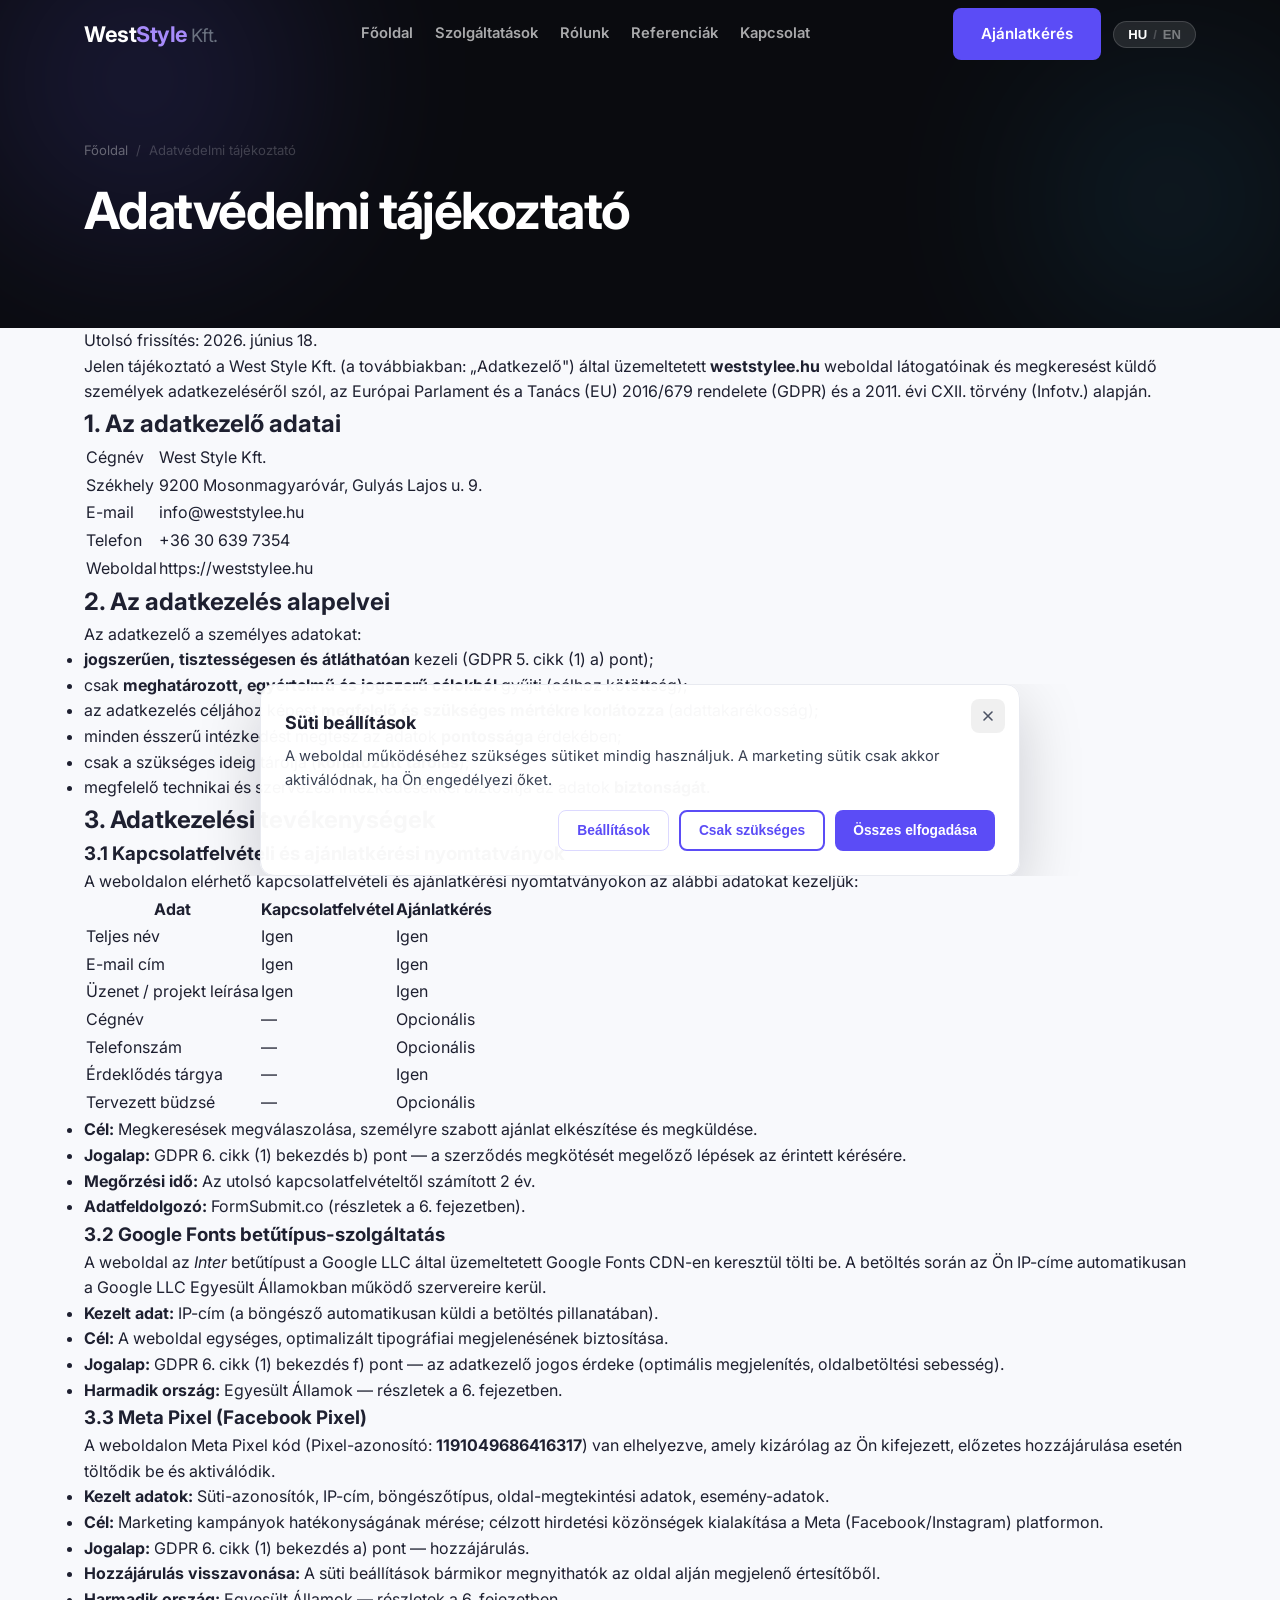
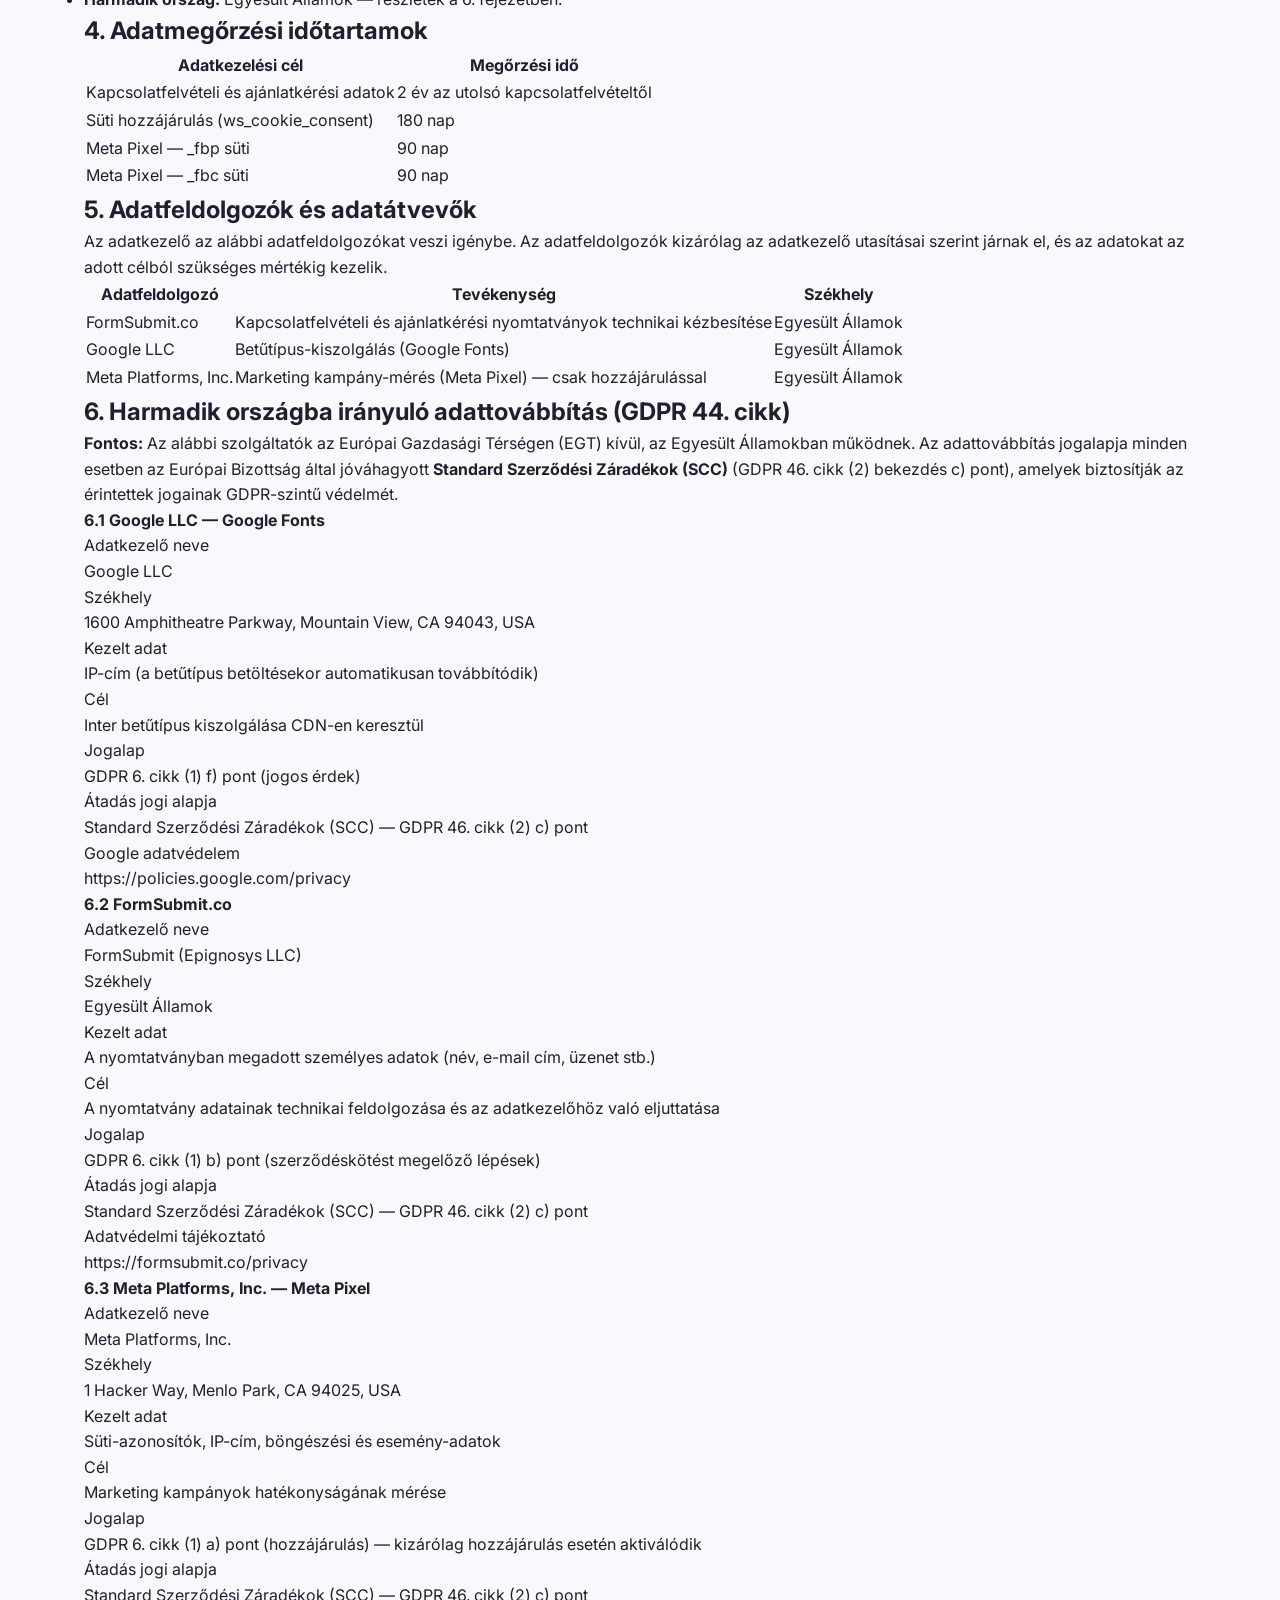
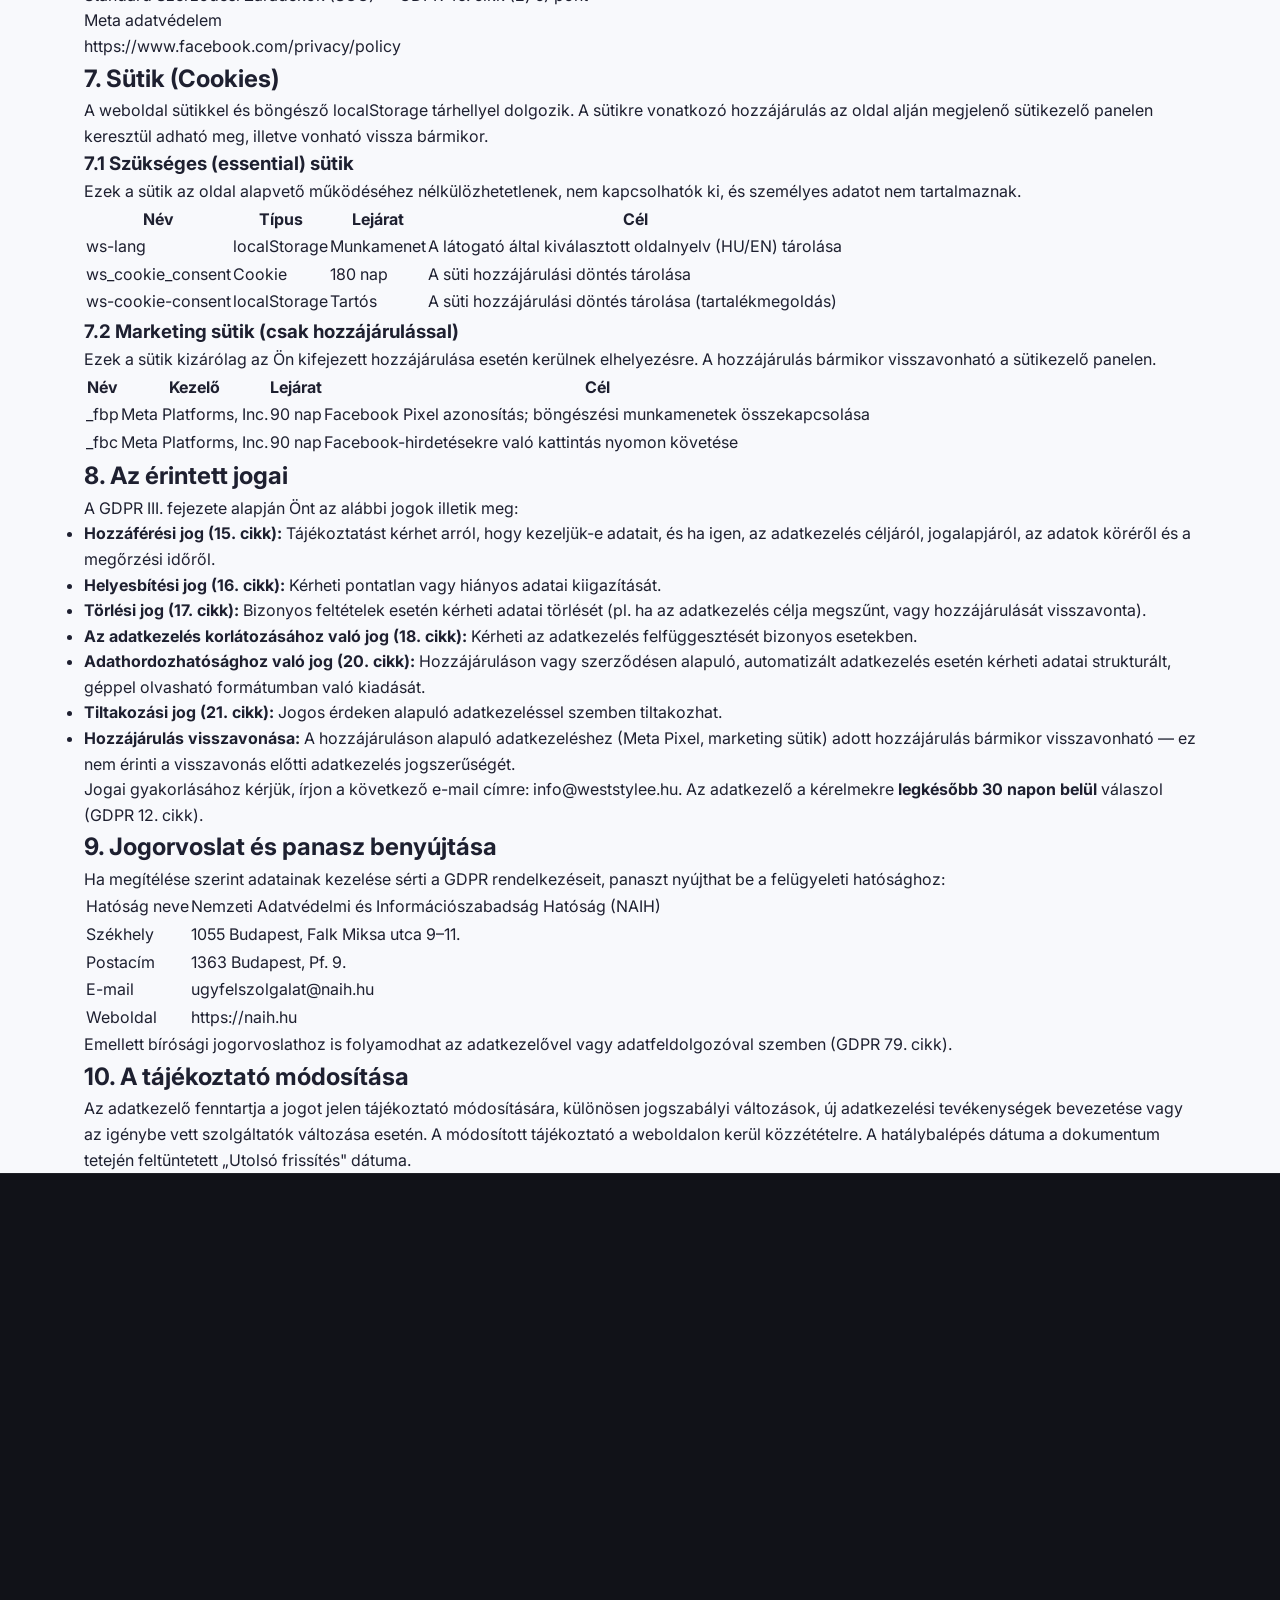
==== commit e9ae18f8: "email frissites" ====
--- a/adatvedelem.html
+++ b/adatvedelem.html
@@ -119,7 +119,7 @@
             <tbody>
               <tr><td>Cégnév</td><td>West Style Kft.</td></tr>
               <tr><td>Székhely</td><td>9200 Mosonmagyaróvár, Gulyás Lajos u. 9.</td></tr>
-              <tr><td>E-mail</td><td><a href="mailto:info@weststylee.com">info@weststylee.com</a></td></tr>
+              <tr><td>E-mail</td><td><a href="mailto:info@weststylee.hu">info@weststylee.hu</a></td></tr>
               <tr><td>Telefon</td><td><a href="tel:+36306397354">+36 30 639 7354</a></td></tr>
               <tr><td>Weboldal</td><td><a href="https://weststylee.hu">https://weststylee.hu</a></td></tr>
             </tbody>
@@ -307,7 +307,7 @@
           <li><strong>Tiltakozási jog (21. cikk):</strong> Jogos érdeken alapuló adatkezeléssel szemben tiltakozhat.</li>
           <li><strong>Hozzájárulás visszavonása:</strong> A hozzájáruláson alapuló adatkezeléshez (Meta Pixel, marketing sütik) adott hozzájárulás bármikor visszavonható — ez nem érinti a visszavonás előtti adatkezelés jogszerűségét.</li>
         </ul>
-        <p>Jogai gyakorlásához kérjük, írjon a következő e-mail címre: <a href="mailto:info@weststylee.com">info@weststylee.com</a>. Az adatkezelő a kérelmekre <strong>legkésőbb 30 napon belül</strong> válaszol (GDPR 12. cikk).</p>
+        <p>Jogai gyakorlásához kérjük, írjon a következő e-mail címre: <a href="mailto:info@weststylee.hu">info@weststylee.hu</a>. Az adatkezelő a kérelmekre <strong>legkésőbb 30 napon belül</strong> válaszol (GDPR 12. cikk).</p>
 
         <!-- 9. JOGORVOSLAT -->
         <h2>9. Jogorvoslat és panasz benyújtása</h2>
@@ -363,7 +363,7 @@
         </div>
         <div class="footer-contact-col">
           <span class="fn-title" data-i18n="footer.contactTitle">Elérhetőség</span>
-          <a href="mailto:info@weststylee.com">info@weststylee.com</a>
+          <a href="mailto:info@weststylee.hu">info@weststylee.hu</a>
           <a href="tel:+36306397354">+36 30 639 7354</a>
         </div>
       </div>
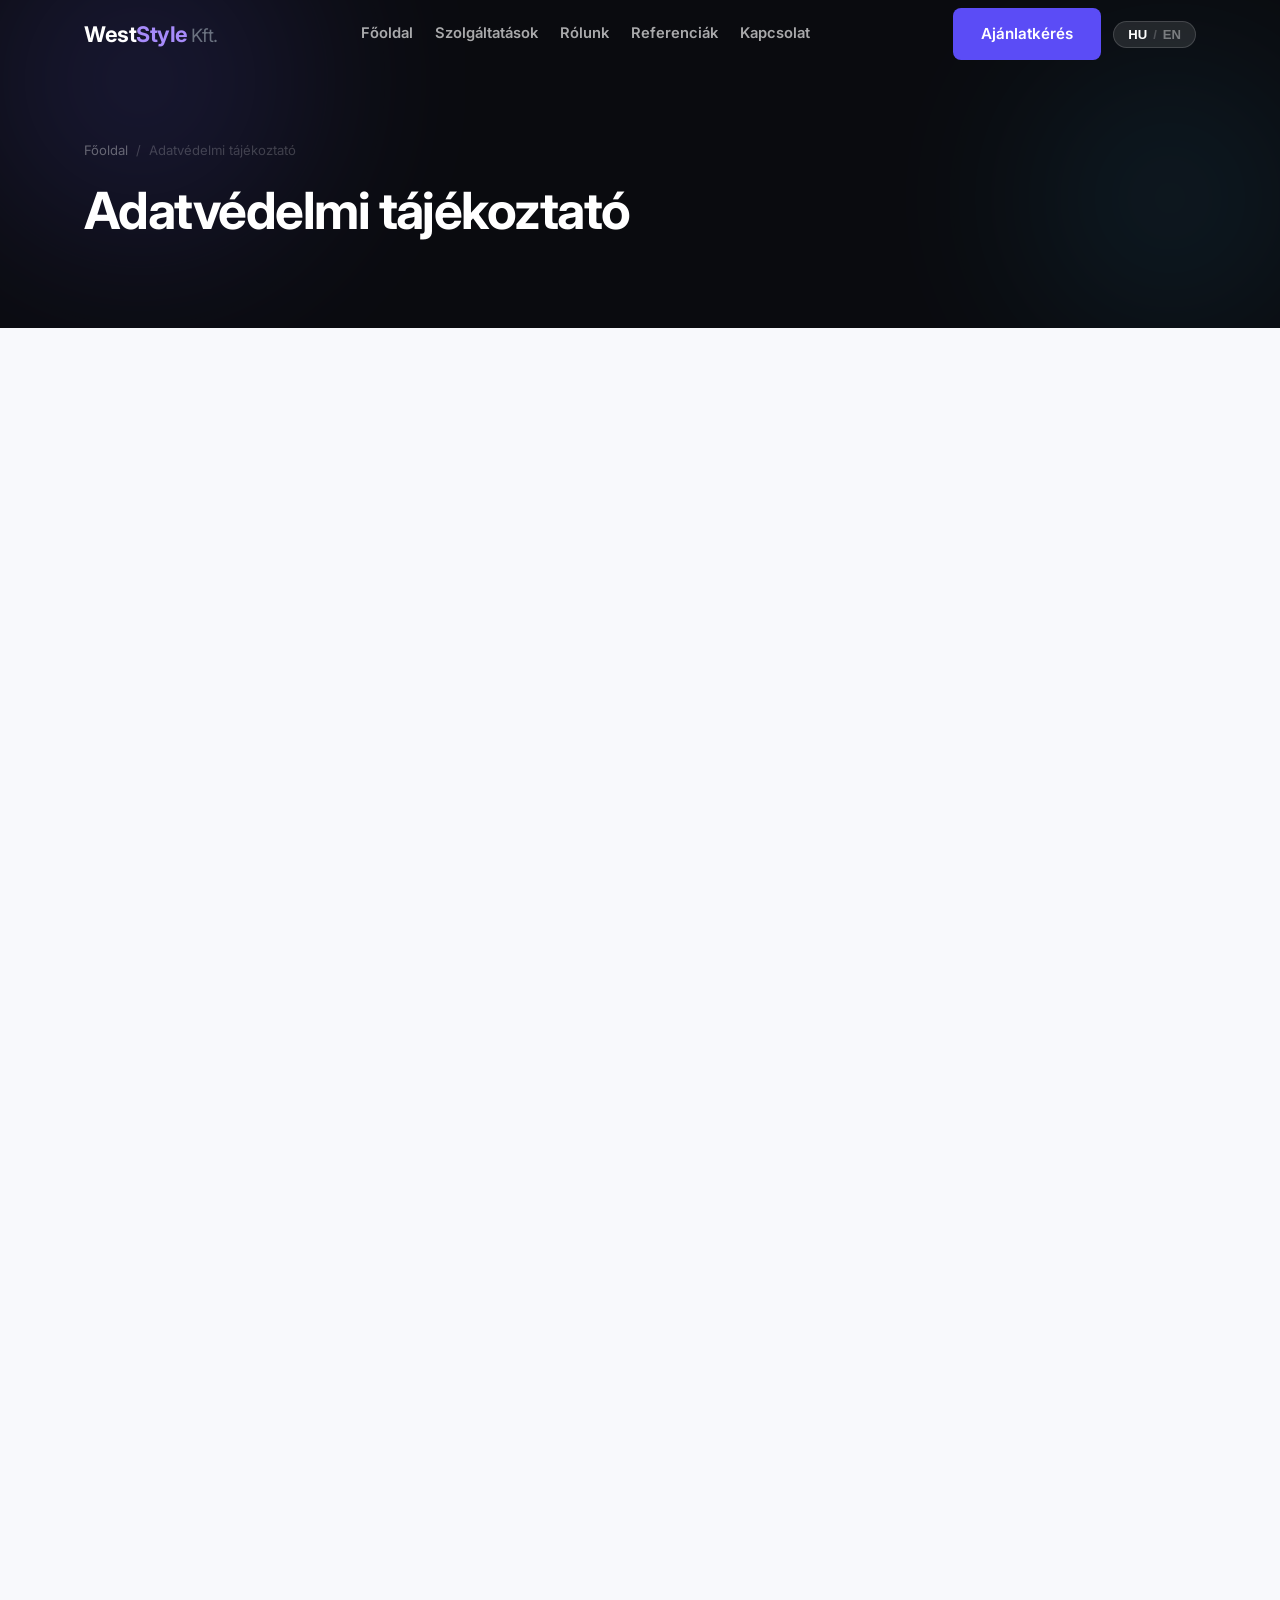
==== commit 6d6d79b8: "fix(seo): apply SEO fixes to adatvedelem.html — 2026-07-02 Changes: canonical, meta_description, tit" ====
--- a/adatvedelem.html
+++ b/adatvedelem.html
@@ -3,55 +3,55 @@
 <head>
   <meta charset="UTF-8" />
   <meta name="viewport" content="width=device-width, initial-scale=1.0" />
-  <title>West Style Kft. – Takarítás & Facility Management</title>
-  <meta name="description" content="Weboldal készítés, SEO optimalizálás, AI monitoring és automatizált marketing megoldások – West Style Kft. teljes körű digitális szolgáltatásai." />
+  <title>Kapcsolat – West Style Kft. | Weboldal készítés Mosonmagyaróváron</title>
+  <meta name="description" content="West Style Kft. – Professzionális weboldal készítés, SEO optimalizálás és AI-alapú marketing megoldások Mosonmagyaróváron. Növelje online jelenlétét velünk!" />
   <link rel="preconnect" href="https://fonts.googleapis.com" />
   <link rel="preconnect" href="https://fonts.gstatic.com" crossorigin />
   <link rel="preload" as="style" href="https://fonts.googleapis.com/css2?family=Inter:wght@400;600;700&display=swap" onload="this.onload=null;this.rel='stylesheet'" />
   <noscript><link href="https://fonts.googleapis.com/css2?family=Inter:wght@400;600;700&display=swap" rel="stylesheet" /></noscript>
-  <link rel="canonical" href="https://weststylee.hu/kapcsolat" />
+  <link rel="canonical" href="https://weststylee.hu/" />
   <link rel="stylesheet" href="style.css" />
+  
   
   
   
   <script type="application/ld+json">
 {
   "@context": "https://schema.org",
-  "@type": "LocalBusiness",
-  "name": "West Style Kft.",
-  "url": "https://weststylee.hu",
-  "description": "Weboldal készítés, SEO optimalizálás, AI monitoring és automatizált marketing megoldások.",
-  "address": {
-    "@type": "PostalAddress",
-    "addressLocality": "Mosonmagyaróvár",
-    "addressCountry": "HU"
+  "@type": "Service",
+  "serviceType": "Weboldal készítés és digitális marketing",
+  "provider": {
+    "@type": "Organization",
+    "name": "West Style Kft.",
+    "url": "https://weststylee.hu"
+  },
+  "areaServed": {
+    "@type": "City",
+    "name": "Mosonmagyaróvár"
   },
   "hasOfferCatalog": {
     "@type": "OfferCatalog",
-    "name": "Digitális Szolgáltatások",
+    "name": "Digitális szolgáltatások",
     "itemListElement": [
       {
         "@type": "Offer",
         "itemOffered": {
           "@type": "Service",
-          "name": "Weboldal Készítés",
-          "description": "Egyedi weboldal tervezés és fejlesztés vállalkozások számára."
+          "name": "Weboldal készítés"
         }
       },
       {
         "@type": "Offer",
         "itemOffered": {
           "@type": "Service",
-          "name": "SEO Optimalizálás",
-          "description": "Keresőmotor-optimalizálás a jobb online láthatóságért."
+          "name": "SEO optimalizálás"
         }
       },
       {
         "@type": "Offer",
         "itemOffered": {
           "@type": "Service",
-          "name": "AI Monitoring & Marketing Automatizálás",
-          "description": "Mesterséges intelligencia alapú monitoring és automatizált marketing megoldások."
+          "name": "AI-alapú marketing"
         }
       }
     ]
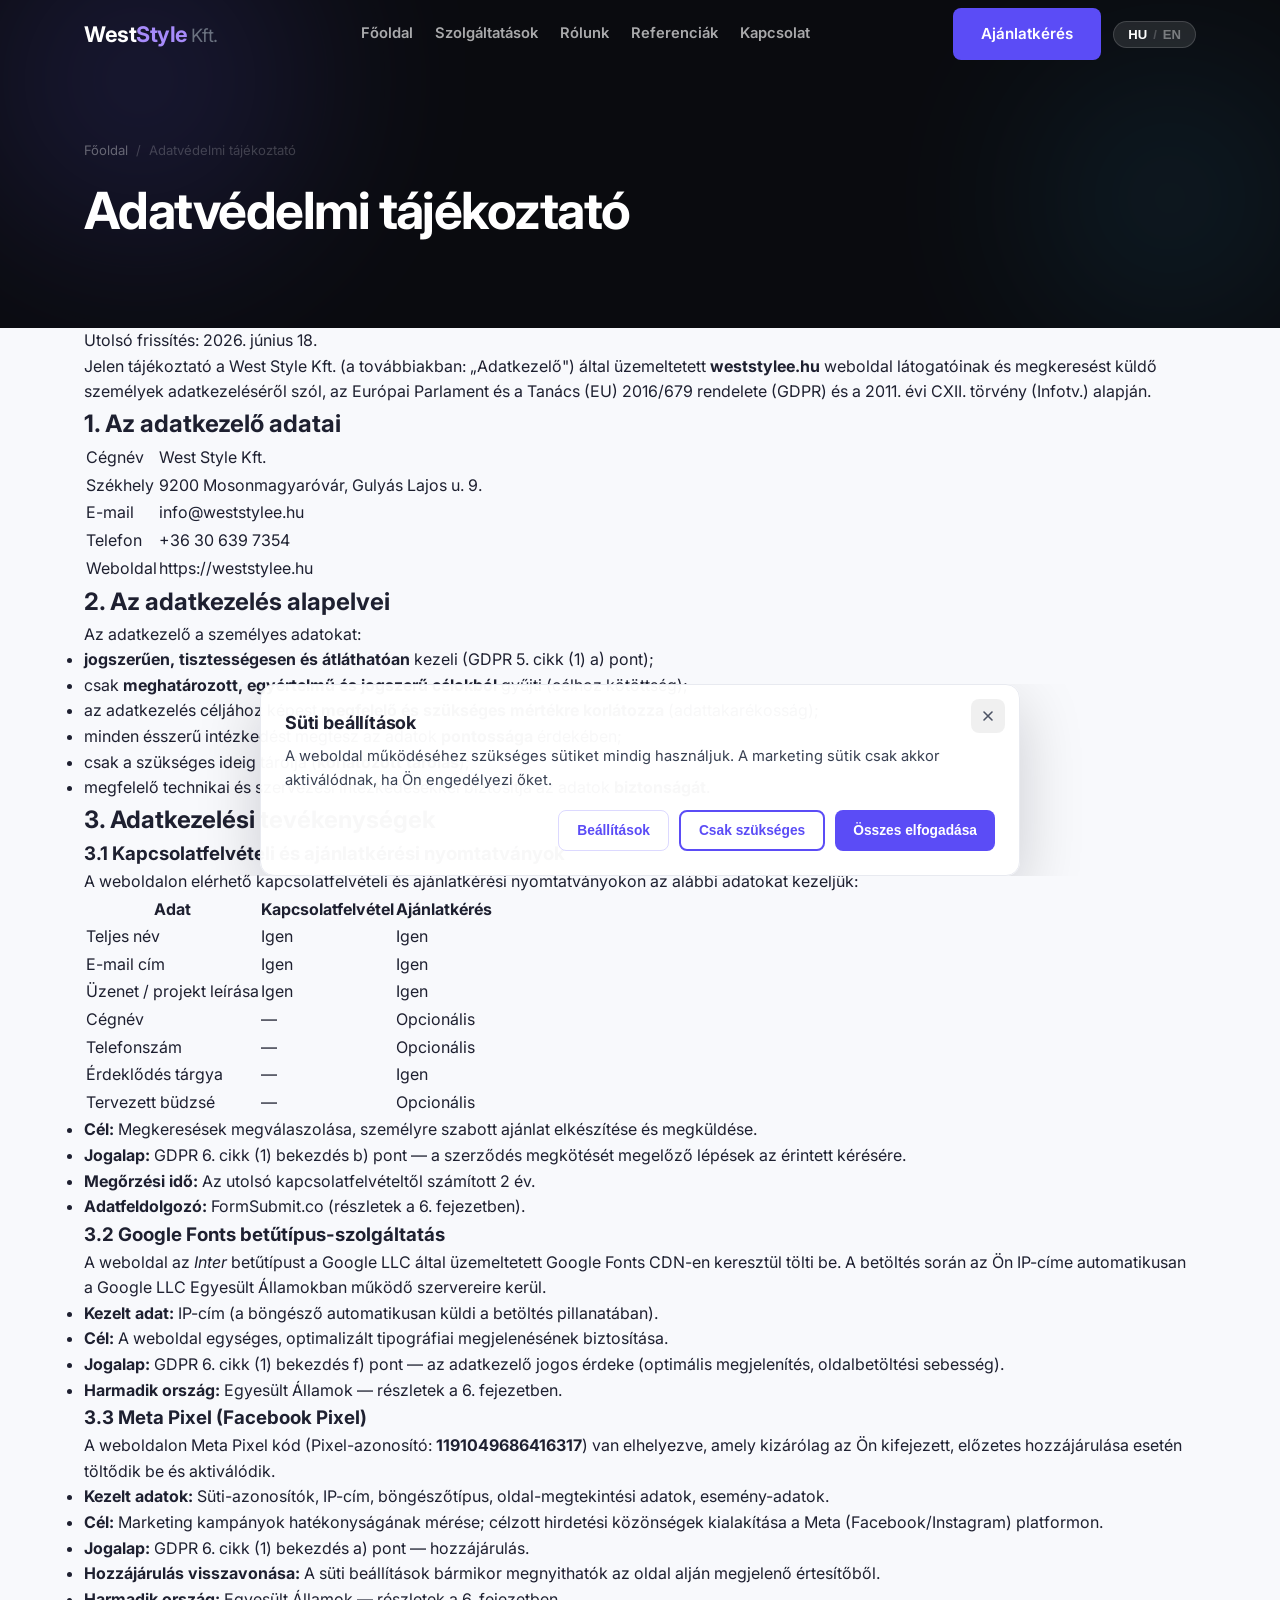
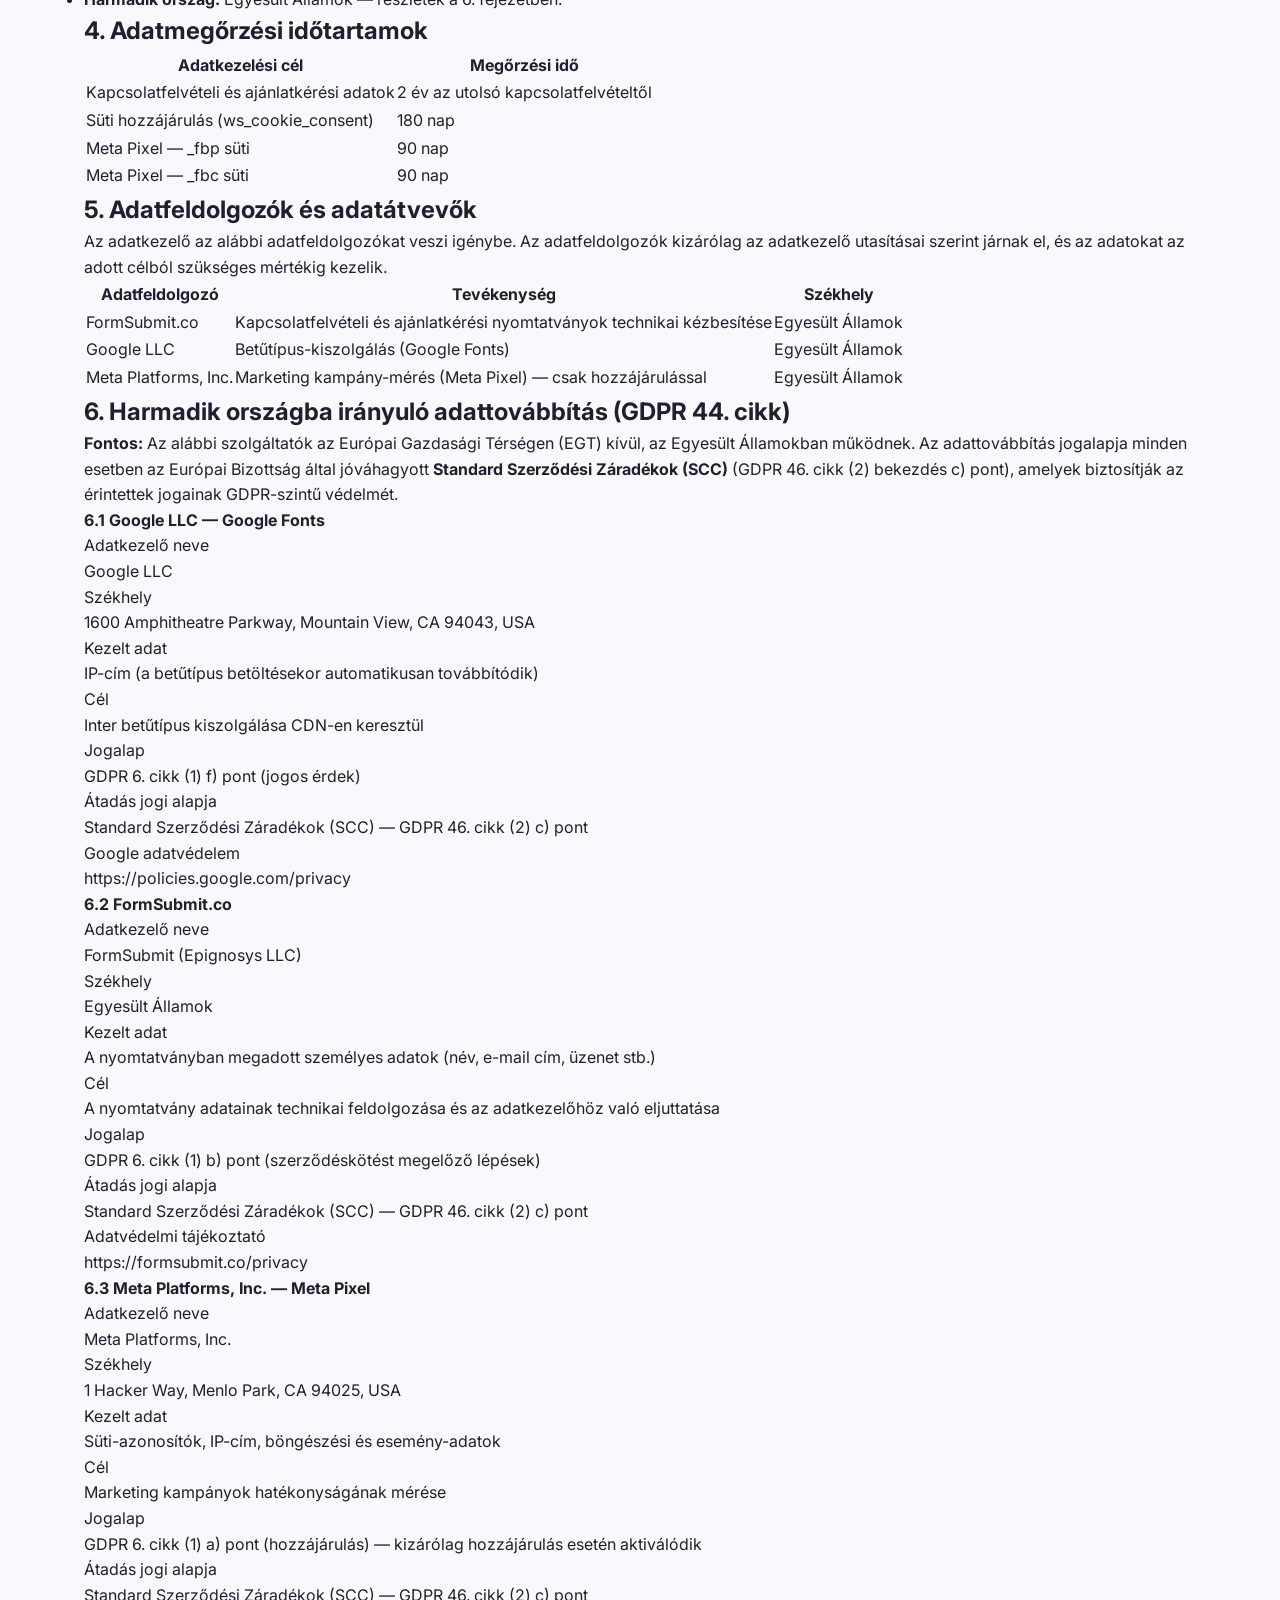
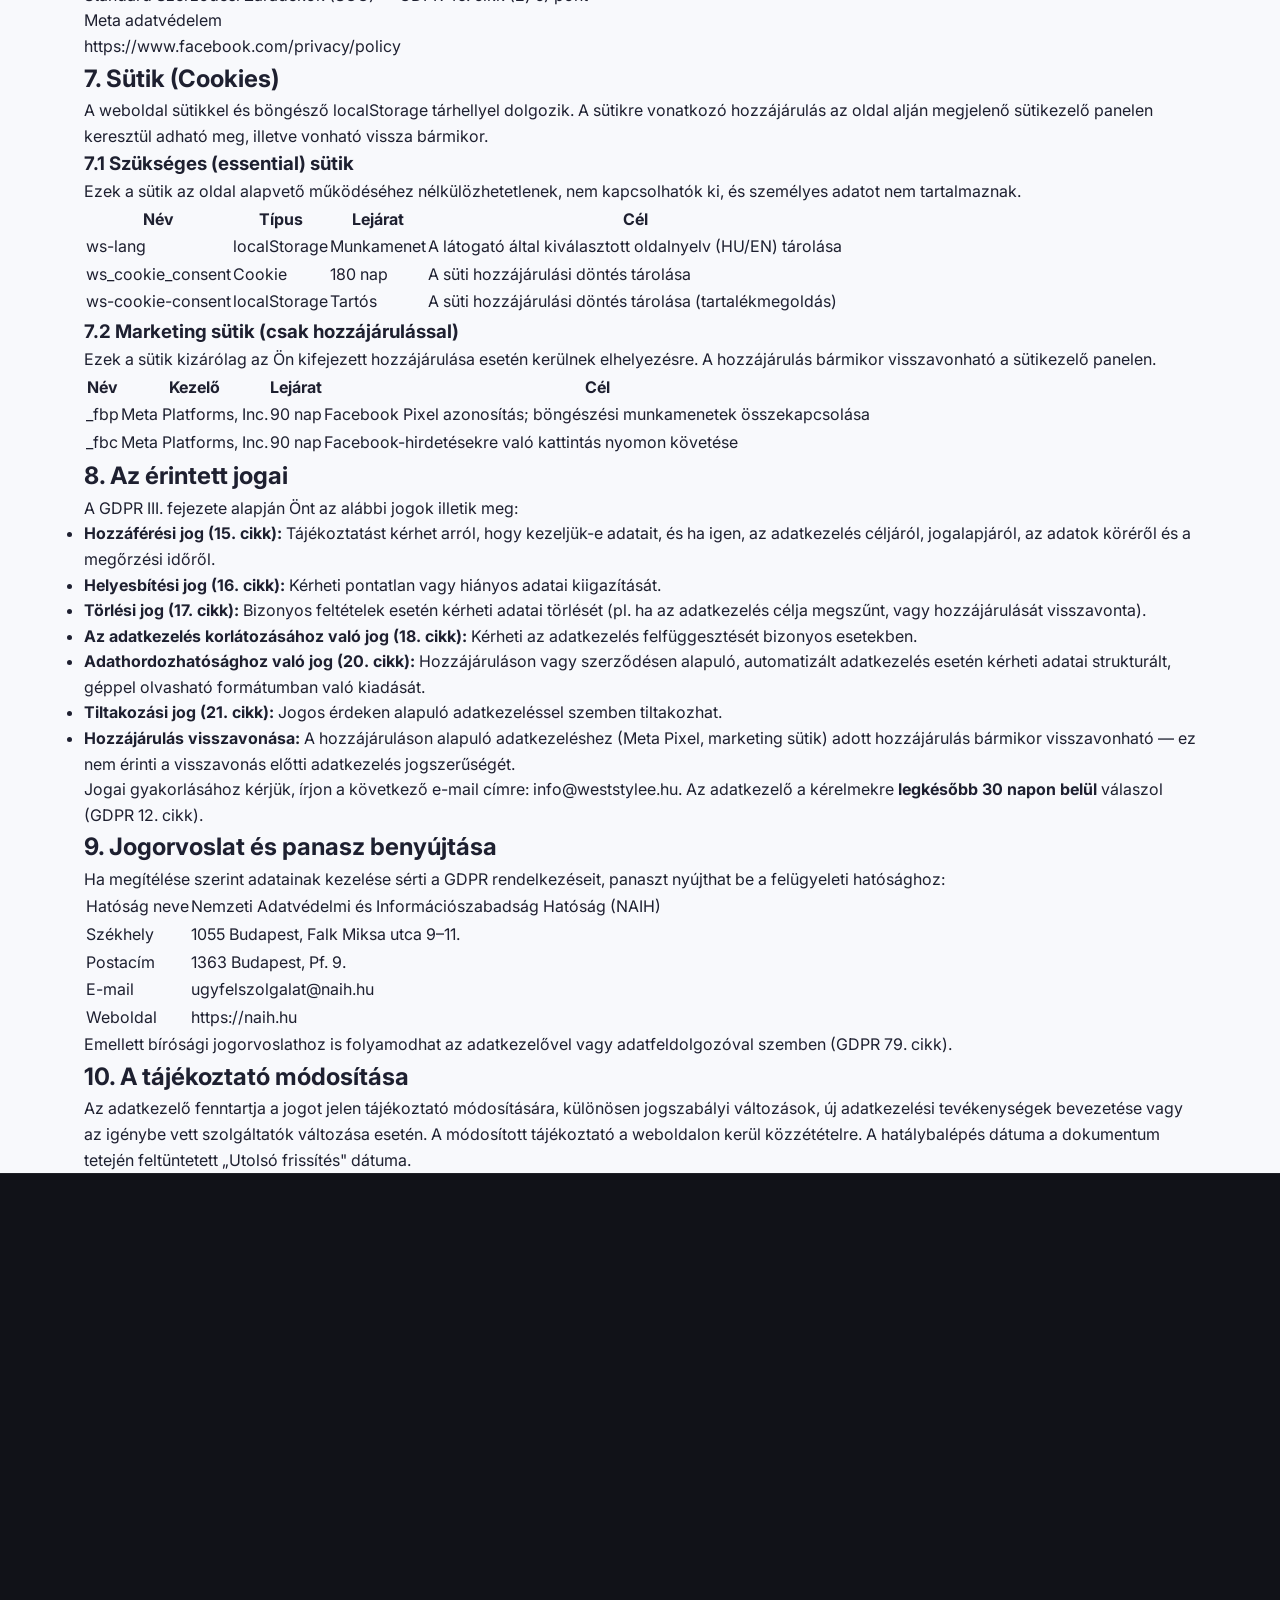
==== commit 4b334424: "fix(seo): apply SEO fixes to adatvedelem.html — 2026-07-03 Changes: title Generated by SEO Agent Sys" ====
--- a/adatvedelem.html
+++ b/adatvedelem.html
@@ -3,14 +3,16 @@
 <head>
   <meta charset="UTF-8" />
   <meta name="viewport" content="width=device-width, initial-scale=1.0" />
-  <title>Kapcsolat – West Style Kft. | Weboldal készítés Mosonmagyaróváron</title>
-  <meta name="description" content="West Style Kft. – Professzionális weboldal készítés, SEO optimalizálás és AI-alapú marketing megoldások Mosonmagyaróváron. Növelje online jelenlétét velünk!" />
+  <title>Adatvédelmi Tájékoztató | GDPR Megfelelőség | West Style Kft.</title>
+  <meta name="description" content="Professzionális weboldal készítés, SEO optimalizálás és AI marketing megoldások kis- és középvállalkozások számára. Kérjen ajánlatot még ma!" />
   <link rel="preconnect" href="https://fonts.googleapis.com" />
   <link rel="preconnect" href="https://fonts.gstatic.com" crossorigin />
   <link rel="preload" as="style" href="https://fonts.googleapis.com/css2?family=Inter:wght@400;600;700&display=swap" onload="this.onload=null;this.rel='stylesheet'" />
   <noscript><link href="https://fonts.googleapis.com/css2?family=Inter:wght@400;600;700&display=swap" rel="stylesheet" /></noscript>
-  <link rel="canonical" href="https://weststylee.hu/" />
+  <link rel="canonical" href="https://weststylee.hu/aszf" />
   <link rel="stylesheet" href="style.css" />
+  
+  
   
   
   
@@ -18,44 +20,44 @@
   <script type="application/ld+json">
 {
   "@context": "https://schema.org",
-  "@type": "Service",
-  "serviceType": "Weboldal készítés és digitális marketing",
-  "provider": {
-    "@type": "Organization",
-    "name": "West Style Kft.",
-    "url": "https://weststylee.hu"
-  },
-  "areaServed": {
-    "@type": "City",
-    "name": "Mosonmagyaróvár"
-  },
-  "hasOfferCatalog": {
-    "@type": "OfferCatalog",
-    "name": "Digitális szolgáltatások",
-    "itemListElement": [
-      {
-        "@type": "Offer",
-        "itemOffered": {
-          "@type": "Service",
-          "name": "Weboldal készítés"
-        }
-      },
-      {
-        "@type": "Offer",
-        "itemOffered": {
-          "@type": "Service",
-          "name": "SEO optimalizálás"
-        }
-      },
-      {
-        "@type": "Offer",
-        "itemOffered": {
-          "@type": "Service",
-          "name": "AI-alapú marketing"
-        }
+  "@type": "ItemList",
+  "name": "West Style Kft. Szolgáltatások",
+  "url": "https://weststylee.hu/szolgaltatasok",
+  "itemListElement": [
+    {
+      "@type": "Service",
+      "position": 1,
+      "name": "Weboldal készítés",
+      "description": "Egyedi, reszponzív weboldalak tervezése és fejlesztése kis- és középvállalkozások számára.",
+      "provider": {
+        "@type": "Organization",
+        "name": "West Style Kft.",
+        "url": "https://weststylee.hu"
       }
-    ]
-  }
+    },
+    {
+      "@type": "Service",
+      "position": 2,
+      "name": "SEO optimalizálás",
+      "description": "Keresőmotor-optimalizálás, amellyel vállalkozása előrébb kerül a Google találatok között.",
+      "provider": {
+        "@type": "Organization",
+        "name": "West Style Kft.",
+        "url": "https://weststylee.hu"
+      }
+    },
+    {
+      "@type": "Service",
+      "position": 3,
+      "name": "AI marketing megoldások",
+      "description": "Mesterséges intelligencián alapuló marketing eszközök és stratégiák modern vállalkozásoknak.",
+      "provider": {
+        "@type": "Organization",
+        "name": "West Style Kft.",
+        "url": "https://weststylee.hu"
+      }
+    }
+  ]
 }
 </script>
 </head>
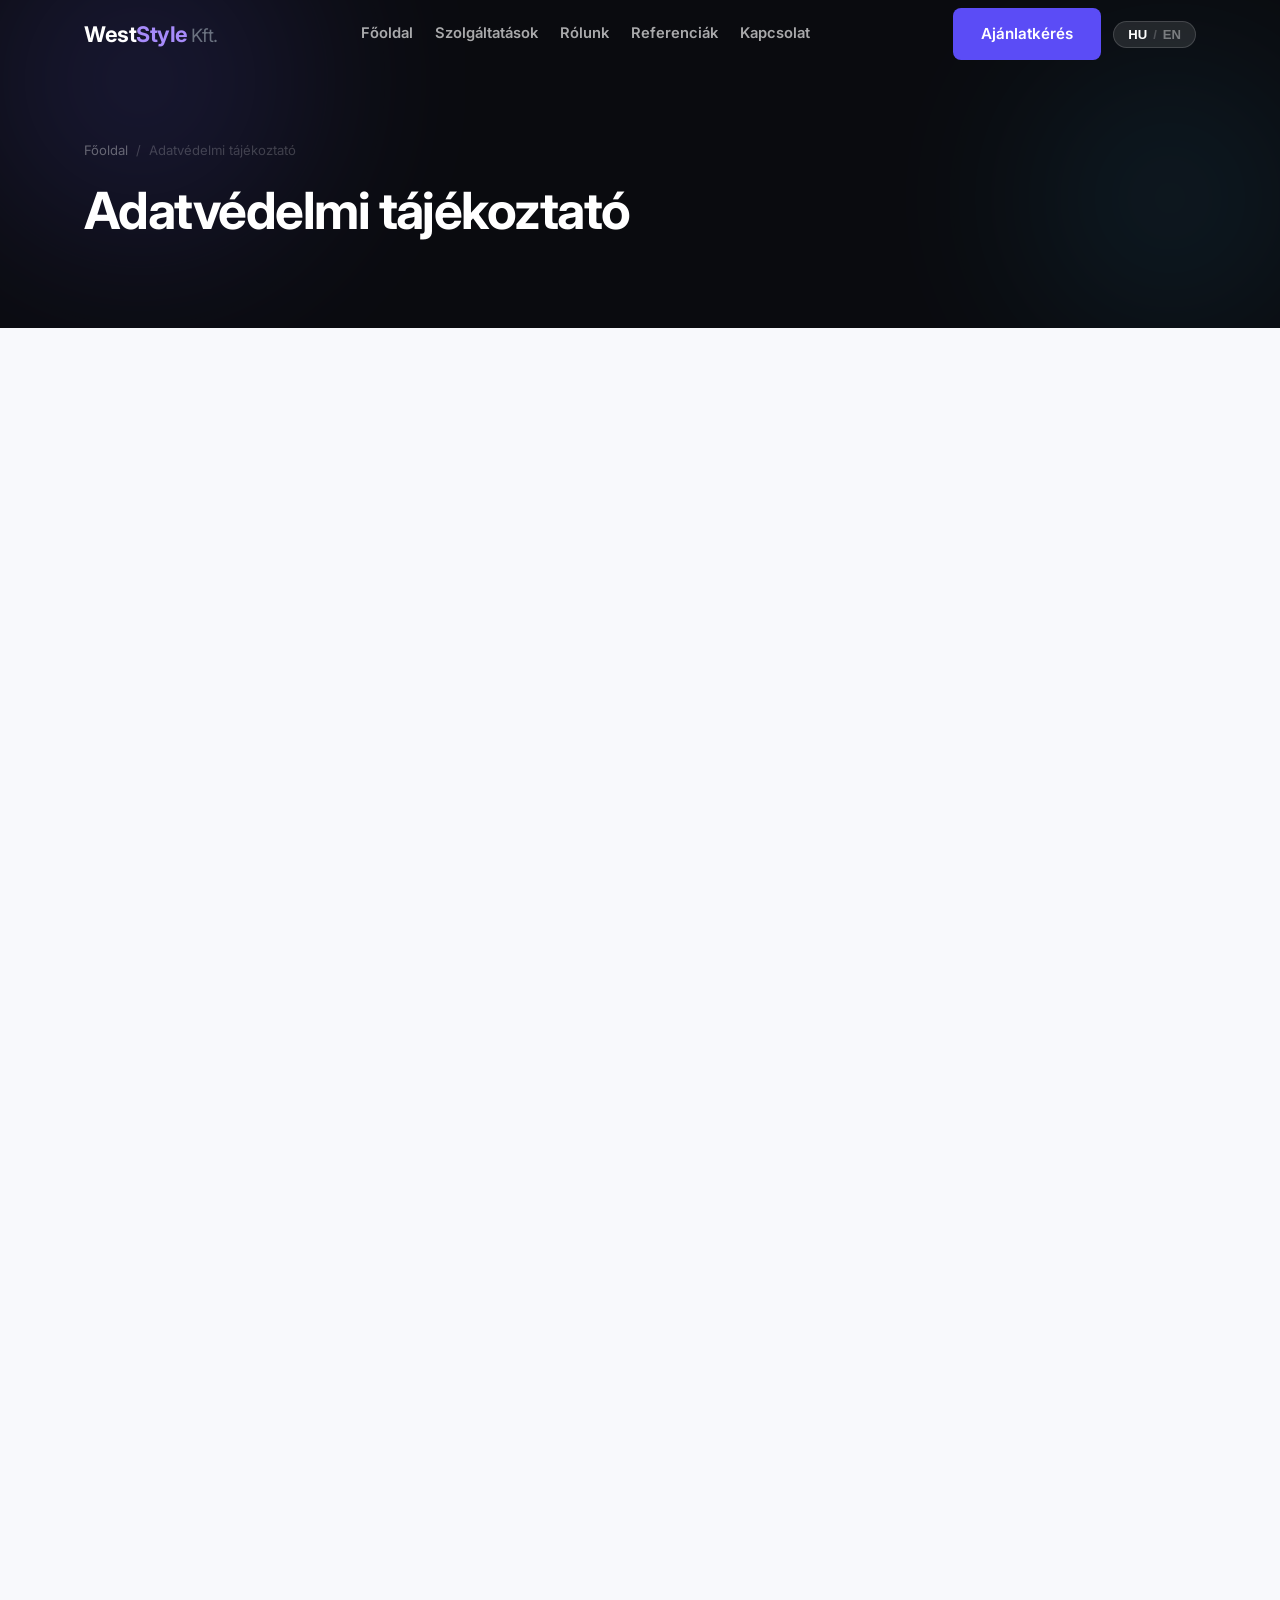
==== commit 54fda432: "fix(seo): correct canonical tags and shorten meta description" ====
--- a/adatvedelem.html
+++ b/adatvedelem.html
@@ -9,7 +9,7 @@
   <link rel="preconnect" href="https://fonts.gstatic.com" crossorigin />
   <link rel="preload" as="style" href="https://fonts.googleapis.com/css2?family=Inter:wght@400;600;700&display=swap" onload="this.onload=null;this.rel='stylesheet'" />
   <noscript><link href="https://fonts.googleapis.com/css2?family=Inter:wght@400;600;700&display=swap" rel="stylesheet" /></noscript>
-  <link rel="canonical" href="https://weststylee.hu/aszf" />
+  <link rel="canonical" href="https://weststylee.hu/adatvedelem" />
   <link rel="stylesheet" href="style.css" />
   
   
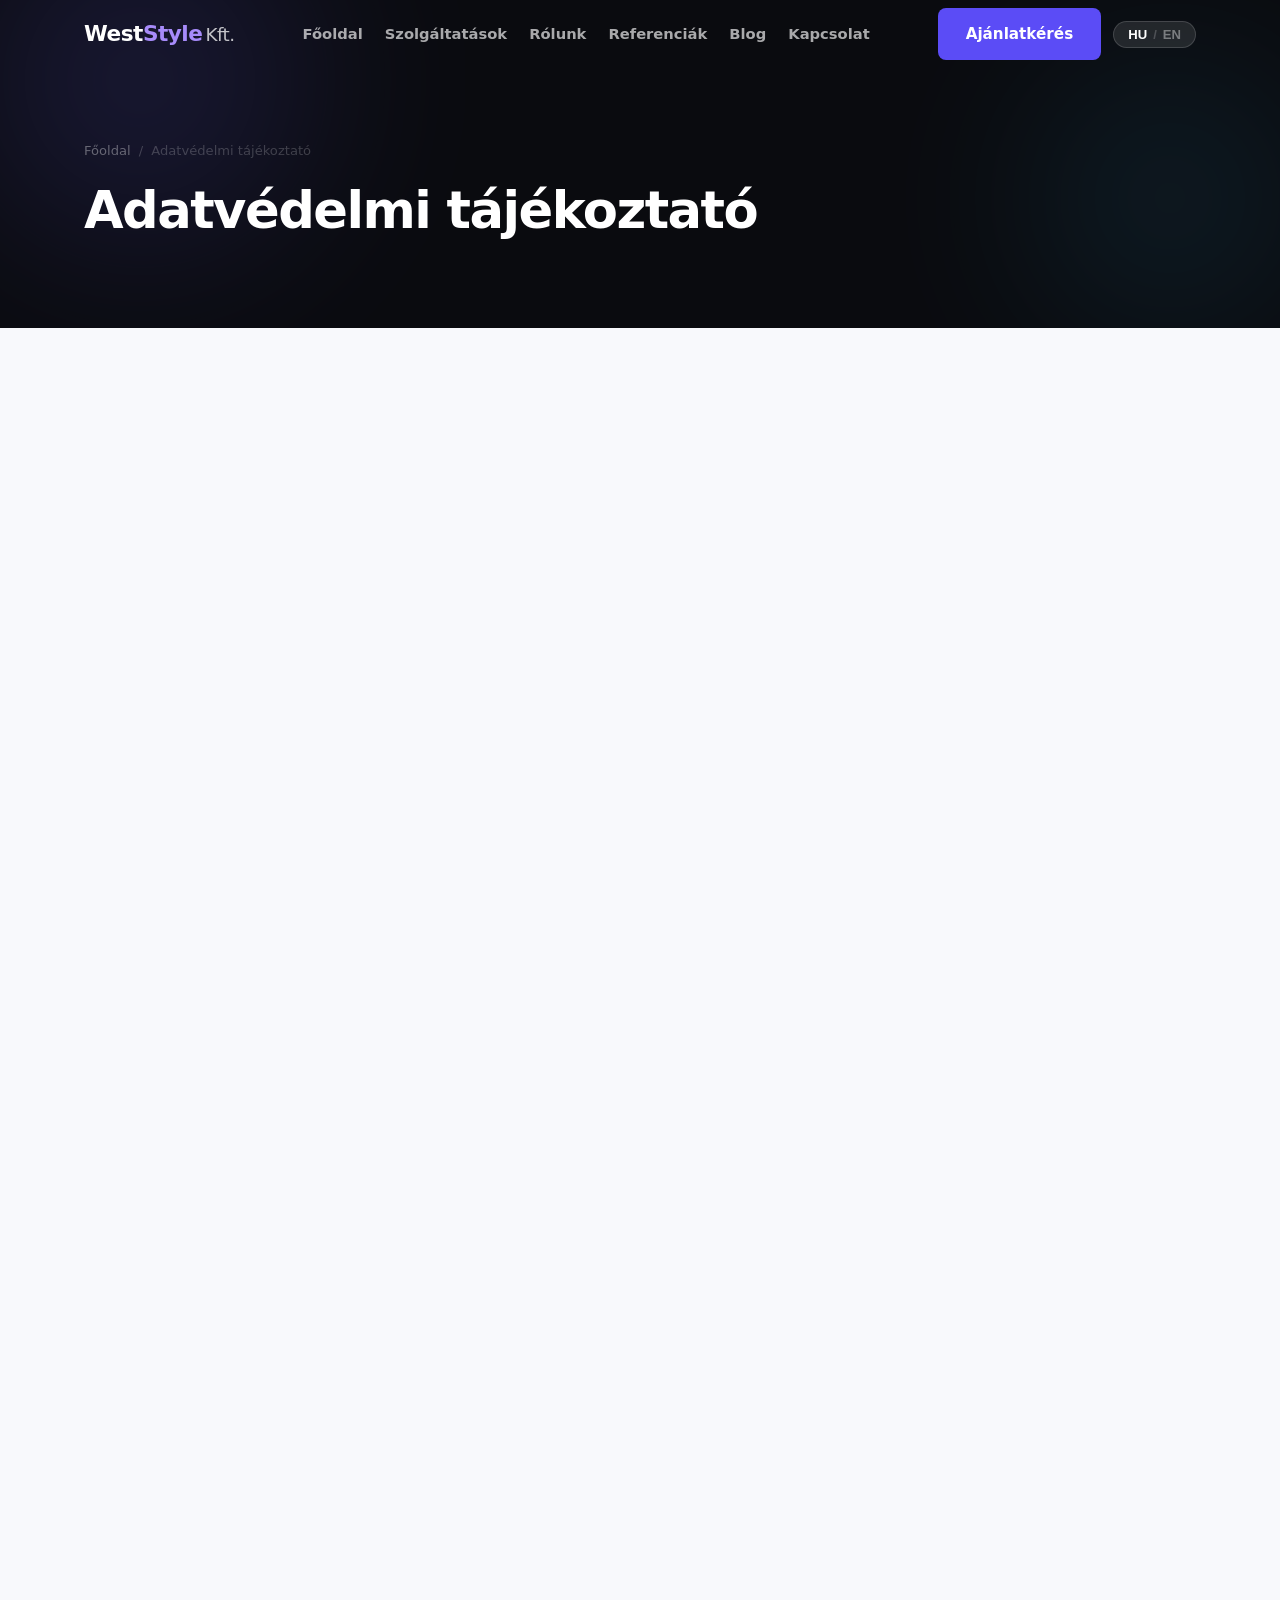
==== commit aa664a09: "seo, blog, stb" ====
--- a/adatvedelem.html
+++ b/adatvedelem.html
@@ -1,16 +1,16 @@
-<!DOCTYPE html>
+﻿<!DOCTYPE html>
 <html lang="hu">
 <head>
   <meta charset="UTF-8" />
   <meta name="viewport" content="width=device-width, initial-scale=1.0" />
   <title>Adatvédelmi Tájékoztató | GDPR Megfelelőség | West Style Kft.</title>
   <meta name="description" content="Professzionális weboldal készítés, SEO optimalizálás és AI marketing megoldások kis- és középvállalkozások számára. Kérjen ajánlatot még ma!" />
-  <link rel="preconnect" href="https://fonts.googleapis.com" />
-  <link rel="preconnect" href="https://fonts.gstatic.com" crossorigin />
-  <link rel="preload" as="style" href="https://fonts.googleapis.com/css2?family=Inter:wght@400;600;700&display=swap" onload="this.onload=null;this.rel='stylesheet'" />
-  <noscript><link href="https://fonts.googleapis.com/css2?family=Inter:wght@400;600;700&display=swap" rel="stylesheet" /></noscript>
   <link rel="canonical" href="https://weststylee.hu/adatvedelem" />
-  <link rel="stylesheet" href="style.css" />
+  <style>
+    *,*::before,*::after{box-sizing:border-box;margin:0;padding:0}:root{--dark:#0a0b0f;--dark-2:#111218;--accent:#5b4cf6;--accent-2:#a78bfa;--accent-3:#38bdf8;--light:#f8f9fc;--text:#1e2030;--white:#fff;--radius-sm:8px;--transition:.25s cubic-bezier(.4,0,.2,1)}html{scroll-behavior:smooth;font-size:16px}body{font-family:system-ui,-apple-system,BlinkMacSystemFont,"Segoe UI",sans-serif;background:var(--light);color:var(--text);line-height:1.6;overflow-x:hidden}.container{width:100%;max-width:1160px;margin:0 auto;padding:0 24px}a{text-decoration:none;color:inherit}.navbar{position:fixed;top:0;left:0;right:0;z-index:100;padding:0;transition:background var(--transition),box-shadow var(--transition)}.navbar.scrolled{background:rgba(10,11,15,.92);backdrop-filter:blur(16px);box-shadow:0 1px 0 rgba(255,255,255,.06)}.nav-inner{display:flex;align-items:center;justify-content:space-between;height:68px}.logo{display:inline-flex;align-items:baseline;font-size:1.35rem;font-weight:700;letter-spacing:-.5px;white-space:nowrap}.logo-west{color:var(--white)}.logo-style{color:var(--accent-2)}.logo-kft{color:rgba(255,255,255,.74);font-weight:400;font-size:.85em;margin-left:3px}.nav-links{display:flex;gap:22px}.nav-links a{color:rgba(255,255,255,.65);font-size:.92rem;font-weight:600}.nav-links a:hover,.nav-links a.nav-active{color:var(--white)}.nav-right{display:flex;align-items:center;gap:12px}.btn{display:inline-flex;align-items:center;justify-content:center;gap:8px;padding:14px 28px;border-radius:var(--radius-sm);font-size:.95rem;font-weight:600;cursor:pointer;border:none}.btn-primary{background:var(--accent);color:var(--white)}.btn-sm{padding:8px 18px;font-size:.85rem}.btn-ghost{background:transparent;color:rgba(255,255,255,.8);border:1px solid rgba(255,255,255,.2)}.lang-toggle{background:rgba(255,255,255,.1);border:1px solid rgba(255,255,255,.15);border-radius:20px;padding:5px 14px;cursor:pointer;display:flex;align-items:center;gap:6px;font-size:.82rem;font-weight:600}.lang-hu,.lang-en{color:rgba(255,255,255,.4)}.lang-hu.active,.lang-en.active{color:var(--white)}.lang-sep{color:rgba(255,255,255,.2)}.hamburger{display:none;flex-direction:column;gap:5px;background:none;border:none;cursor:pointer;padding:4px}.hamburger span{display:block;width:24px;height:2px;background:var(--white);border-radius:2px}.hero,.page-hero{background:var(--dark);position:relative;overflow:hidden}.hero{min-height:100vh;display:flex;align-items:center;padding:120px 0 80px}.hero-bg,.page-hero-bg{position:absolute;inset:0;pointer-events:none}.hero-orb{position:absolute;border-radius:50%;filter:blur(80px);opacity:.45}.orb1{width:520px;height:520px;background:radial-gradient(circle,#6c63ff 0%,transparent 70%);top:-180px;left:-120px}.orb2{width:420px;height:420px;background:radial-gradient(circle,#38bdf8 0%,transparent 70%);bottom:-80px;right:-100px;opacity:.3}.orb3{width:300px;height:300px;background:radial-gradient(circle,#a78bfa 0%,transparent 70%);top:40%;left:55%;opacity:.2}.hero-grid{position:absolute;inset:0;background-image:linear-gradient(rgba(108,99,255,.04) 1px,transparent 1px),linear-gradient(90deg,rgba(108,99,255,.04) 1px,transparent 1px);background-size:64px 64px}.hero-content,.page-hero-content{position:relative;z-index:2}.hero-content{max-width:760px}.hero-badge{display:inline-flex;align-items:center;gap:8px;background:rgba(108,99,255,.18);border:1px solid rgba(108,99,255,.35);color:var(--accent-2);padding:6px 16px;border-radius:20px;font-size:.78rem;font-weight:600;letter-spacing:.06em;text-transform:uppercase;margin-bottom:24px}.hero-title{font-size:clamp(2.4rem,5.5vw,4rem);font-weight:700;line-height:1.12;color:var(--white);margin-bottom:24px;letter-spacing:-.02em}.gradient-text{background:linear-gradient(135deg,var(--accent-2) 0%,var(--accent-3) 100%);-webkit-background-clip:text;-webkit-text-fill-color:transparent;background-clip:text}.hero-sub{font-size:1.1rem;color:rgba(255,255,255,.62);max-width:580px;margin-bottom:40px;line-height:1.75}.hero-actions{display:flex;gap:16px;flex-wrap:wrap;margin-bottom:56px}.hero-stats{display:flex;align-items:center;gap:32px}.stat{display:flex;flex-direction:column;gap:4px}.stat-num{font-size:1.8rem;font-weight:700;color:var(--white);line-height:1}.stat-label{font-size:.75rem;color:rgba(255,255,255,.4);font-weight:600;letter-spacing:.06em;text-transform:uppercase}.stat-divider{width:1px;height:36px;background:rgba(255,255,255,.1)}.page-hero{padding:140px 0 72px}.breadcrumb{display:flex;align-items:center;gap:8px;font-size:.82rem;color:rgba(255,255,255,.35);margin-bottom:20px}.breadcrumb a{color:rgba(255,255,255,.35)}.breadcrumb span{color:rgba(255,255,255,.2)}.page-hero-content h1{font-size:clamp(2rem,4.5vw,3.2rem);font-weight:700;color:var(--white);letter-spacing:-.03em;margin-bottom:16px;line-height:1.15}.page-hero-content p{font-size:1.05rem;color:rgba(255,255,255,.55);max-width:520px;line-height:1.7}@media (max-width:960px){.nav-inner{gap:16px}.nav-links{display:none;position:absolute;top:68px;left:0;right:0;background:rgba(10,11,15,.96);backdrop-filter:blur(16px);flex-direction:column;padding:24px;gap:20px}.nav-links.open{display:flex}.hamburger{display:flex}}@media (max-width:720px){.btn-sm{display:none}.hero-stats{flex-wrap:wrap;gap:16px}.hero-orb{filter:blur(56px);opacity:.34}.hero-scroll{display:none}}@media (max-width:480px){.container{padding:0 18px}.nav-inner{gap:10px}.nav-right{gap:8px}.logo{font-size:1.2rem}.lang-toggle{padding:5px 10px}.hero-title{font-size:2rem}.hero-actions .btn{width:100%}.page-hero{padding:116px 0 56px}}
+  </style>
+  <link rel="preload" href="style.css" as="style" onload="this.onload=null;this.rel='stylesheet'" />
+  <noscript><link rel="stylesheet" href="style.css" /></noscript>
   
   
   
@@ -73,6 +73,7 @@
         <a href="szolgaltatasok.html" data-i18n="nav.services">Szolgáltatások</a>
         <a href="rolunk.html" data-i18n="nav.about">Rólunk</a>
         <a href="referenciak.html" data-i18n="nav.references">Referenciák</a>
+        <a href="blog.html">Blog</a>
         <a href="kapcsolat.html" data-i18n="nav.contact">Kapcsolat</a>
       </nav>
       <div class="nav-right">
@@ -353,15 +354,16 @@
           <a href="szolgaltatasok.html" data-i18n="nav.services">Szolgáltatások</a>
           <a href="rolunk.html" data-i18n="nav.about">Rólunk</a>
           <a href="referenciak.html" data-i18n="nav.references">Referenciák</a>
-          <a href="kapcsolat.html" data-i18n="nav.contact">Kapcsolat</a>
+          <a href="blog.html">Blog</a>
+        <a href="kapcsolat.html" data-i18n="nav.contact">Kapcsolat</a>
           <a href="aszf.html" data-i18n="legal.terms">ÁSZF</a>
           <a href="adatvedelem.html" data-i18n="legal.privacy">Adatvédelmi tájékoztató</a>
         </div>
         <div class="footer-nav">
           <span class="fn-title" data-i18n="footer.services">Szolgáltatások</span>
-          <a href="szolgaltatasok.html#web" data-i18n="s1.title">Weboldal Készítés</a>
-          <a href="szolgaltatasok.html#seo" data-i18n="s2.title">SEO + AI Monitoring</a>
-          <a href="szolgaltatasok.html#marketing" data-i18n="s3.title">Automatizált Marketing</a>
+          <a href="weboldal-keszites.html">Weboldal készítés</a>
+          <a href="keresooptimalizalas.html">Keresőoptimalizálás</a>
+          <a href="weboldal-karbantartas.html">Weboldal karbantartás</a>
         </div>
         <div class="footer-contact-col">
           <span class="fn-title" data-i18n="footer.contactTitle">Elérhetőség</span>
@@ -375,6 +377,7 @@
     </div>
   </footer>
 
-  <script src="script.js" defer></script>
+  <script src="script.min.js" defer></script>
 </body>
 </html>
+
--- a/style.css
+++ b/style.css
@@ -22,7 +22,7 @@
 }
 
 html { scroll-behavior: smooth; font-size: 16px; }
-body { font-family: 'Inter', system-ui, -apple-system, BlinkMacSystemFont, "Segoe UI", sans-serif; background: var(--light); color: var(--text); line-height: 1.6; overflow-x: hidden; }
+body { font-family: system-ui, -apple-system, BlinkMacSystemFont, "Segoe UI", sans-serif; background: var(--light); color: var(--text); line-height: 1.6; overflow-x: hidden; }
 .container { width: 100%; max-width: 1160px; margin: 0 auto; padding: 0 24px; }
 img { display: block; max-width: 100%; }
 a { text-decoration: none; color: inherit; }
@@ -42,7 +42,7 @@
 .logo { display: inline-flex; align-items: baseline; font-size: 1.35rem; font-weight: 700; letter-spacing: -.5px; white-space: nowrap; }
 .logo-west  { color: var(--white); }
 .logo-style { color: var(--accent-2); }
-.logo-kft   { color: var(--mid); font-weight: 400; font-size: .85em; margin-left: 3px; }
+.logo-kft   { color: rgba(255,255,255,.74); font-weight: 400; font-size: .85em; margin-left: 3px; }
 
 .nav-links { display: flex; gap: 22px; }
 .nav-links a { color: rgba(255,255,255,.65); font-size: .92rem; font-weight: 600; transition: color var(--transition); }
@@ -135,7 +135,7 @@
 /* ===== SECTION COMMON ===== */
 .innovation, .services-teaser, .company, .process, .cta-banner, .footer,
 .svc-detail, .why-section, .pricing, .about-story, .about-values, .about-approach,
-.about-expertise, .references-showcase, .reference-process, .contact-section,
+.about-expertise, .references-showcase, .reference-process, .blog-index, .article-shell, .contact-section,
 .faq-section, .legal-section {
   content-visibility: auto;
   contain-intrinsic-size: 1px 760px;
@@ -253,14 +253,14 @@
 .footer { background: var(--dark-2); padding: 64px 0 32px; border-top: 1px solid rgba(255,255,255,.06); }
 .footer-inner { display: flex; flex-direction: column; gap: 48px; }
 .footer-top { display: grid; grid-template-columns: 2fr 1fr 1fr 1fr; gap: 40px; }
-.footer-brand p { color: rgba(255,255,255,.62); font-size: .88rem; margin-top: 12px; line-height: 1.6; }
+.footer-brand p { color: rgba(255,255,255,.78); font-size: .88rem; margin-top: 12px; line-height: 1.6; }
 .footer-nav { display: flex; flex-direction: column; gap: 12px; }
-.fn-title { font-size: .72rem; font-weight: 700; letter-spacing: .1em; text-transform: uppercase; color: rgba(255,255,255,.58); margin-bottom: 4px; }
-.footer-nav a, .footer-contact-col a, .footer-contact-col span { font-size: .88rem; color: rgba(255,255,255,.72); transition: color var(--transition); }
+.fn-title { font-size: .72rem; font-weight: 700; letter-spacing: .1em; text-transform: uppercase; color: rgba(255,255,255,.82); margin-bottom: 4px; }
+.footer-nav a, .footer-contact-col a, .footer-contact-col span { font-size: .88rem; color: rgba(255,255,255,.84); transition: color var(--transition); }
 .footer-nav a:hover, .footer-contact-col a:hover { color: var(--white); }
 .footer-contact-col { display: flex; flex-direction: column; gap: 12px; }
 .footer-bottom { border-top: 1px solid rgba(255,255,255,.06); padding-top: 24px; }
-.footer-copy { font-size: .8rem; color: rgba(255,255,255,.58); text-align: center; }
+.footer-copy { font-size: .8rem; color: rgba(255,255,255,.78); text-align: center; }
 
 /* ===== PAGE HERO ===== */
 .page-hero { background: var(--dark); padding: 140px 0 72px; position: relative; overflow: hidden; }
@@ -449,8 +449,12 @@
 .faq-q::after { content: '+'; font-size: 1.3rem; font-weight: 400; color: var(--accent); flex-shrink: 0; transition: transform var(--transition); }
 .faq-item.open .faq-q::after { transform: rotate(45deg); }
 .faq-a { max-height: 0; overflow: hidden; transition: max-height .35s ease, padding .35s ease; }
-.faq-item.open .faq-a { max-height: 200px; }
+.faq-item.open .faq-a { max-height: 620px; }
 .faq-a p { padding: 0 24px 20px; font-size: .92rem; color: var(--text-light); line-height: 1.7; }
+.faq-a p + p { padding-top: 0; }
+.faq-cta { max-width: 720px; margin: 22px auto 0; color: var(--text-light); font-size: .94rem; line-height: 1.7; text-align: center; }
+.faq-cta a { color: var(--accent); font-weight: 700; }
+.faq-cta a:hover { text-decoration: underline; }
 
 /* ===== ABOUT PAGE ===== */
 
@@ -544,10 +548,25 @@
   overflow: hidden; text-overflow: ellipsis; white-space: nowrap;
 }
 .reference-frame { position: relative; height: 378px; overflow: hidden; background: var(--light); }
-.reference-frame iframe {
+.reference-frame iframe,
+.reference-screenshot {
   position: relative; z-index: 2; width: 218%; height: 980px; border: 0;
   transform: scale(.46); transform-origin: 0 0; pointer-events: none; background: var(--white);
 }
+.reference-screenshot {
+  display: block; max-width: none; height: auto; min-height: 980px; object-fit: cover;
+}
+.reference-frame-static .reference-fallback { display: none; }
+.reference-frame-cta {
+  position: absolute; right: 18px; bottom: 18px; z-index: 5;
+  display: inline-flex; align-items: center; justify-content: center;
+  min-height: 42px; padding: 0 18px; border-radius: 999px;
+  background: rgba(17, 18, 24, .88); color: var(--white);
+  font-size: .88rem; font-weight: 700; text-decoration: none;
+  box-shadow: 0 12px 30px rgba(17, 18, 24, .2);
+  backdrop-filter: blur(10px);
+}
+.reference-frame-cta:hover { background: var(--dark); color: var(--white); }
 .reference-fallback {
   position: absolute; inset: 0; z-index: 1; display: flex; align-items: center; justify-content: center;
   background-image: linear-gradient(135deg, rgba(108,99,255,.12), rgba(56,189,248,.1));
@@ -556,7 +575,12 @@
 .reference-content { padding: 42px 36px; display: flex; flex-direction: column; justify-content: center; gap: 18px; }
 .reference-card-featured .reference-content { color: var(--white); }
 .reference-meta { display: flex; align-items: center; gap: 12px; flex-wrap: wrap; }
-.reference-num { font-size: .7rem; font-weight: 700; letter-spacing: .12em; color: var(--mid); }
+.reference-num {
+  font-size: 1.05rem;
+  font-weight: 800;
+  letter-spacing: .04em;
+  color: var(--text);
+}
 .reference-card-featured .reference-num { color: var(--accent-2); }
 .reference-content h3 { font-size: clamp(1.6rem, 3vw, 2.2rem); font-weight: 700; letter-spacing: -.03em; line-height: 1; }
 .reference-content p { font-size: .95rem; color: var(--text-light); line-height: 1.75; }
@@ -586,6 +610,335 @@
 .reference-process .why-icon {
   background: rgba(108,99,255,.12);
   color: var(--accent);
+}
+
+/* ===== BLOG ===== */
+.blog-index { padding: 96px 0; background: var(--light); }
+.blog-grid { display: grid; grid-template-columns: repeat(3, 1fr); gap: 24px; }
+.blog-card {
+  background: var(--white); border: 1px solid #e8eaf0; border-radius: var(--radius);
+  padding: 28px; min-height: 220px; display: flex; flex-direction: column; gap: 16px;
+  transition: transform var(--transition), box-shadow var(--transition), border-color var(--transition);
+}
+.blog-card:hover { transform: translateY(-5px); box-shadow: var(--shadow-lg); border-color: rgba(108,99,255,.22); }
+.blog-card-meta { display: flex; flex-wrap: wrap; gap: 8px; color: var(--mid); font-size: .78rem; font-weight: 700; letter-spacing: .06em; text-transform: uppercase; }
+.blog-card h2 { font-size: 1.18rem; line-height: 1.3; letter-spacing: -.01em; color: var(--text); }
+.blog-card p { color: var(--text-light); font-size: .92rem; line-height: 1.7; flex: 1; }
+.blog-card-link { color: var(--accent); font-weight: 700; font-size: .9rem; }
+.blog-card-link:hover { text-decoration: underline; }
+
+.article-hero-grid {
+  display: grid;
+  grid-template-columns: minmax(0, 1fr) minmax(260px, 340px);
+  gap: 32px;
+  align-items: end;
+}
+.article-hero-copy { min-width: 0; }
+.article-hero-panels {
+  display: flex;
+  flex-direction: column;
+  gap: 14px;
+  align-self: end;
+}
+.article-hero-panel {
+  padding: 18px;
+  border: 1px solid rgba(255,255,255,.12);
+  border-radius: var(--radius-sm);
+  background: rgba(255,255,255,.07);
+  box-shadow: 0 18px 42px rgba(0,0,0,.18);
+  backdrop-filter: blur(14px);
+}
+.article-hero-panel h2 {
+  color: var(--white);
+  font-size: .88rem;
+  margin-bottom: 10px;
+}
+.article-hero-panel .related-list { gap: 8px; }
+.article-hero-panel .related-list a {
+  color: rgba(255,255,255,.76);
+  font-size: .84rem;
+  line-height: 1.45;
+}
+.article-hero-panel .related-list a:hover { color: var(--white); }
+.article-shell { padding: 88px 0 96px; background: var(--light); }
+.article-layout { display: block; max-width: 1100px; margin: 0 auto; }
+.article-main {
+  background: var(--white); border: 1px solid #e8eaf0; border-radius: var(--radius);
+  padding: 52px; box-shadow: var(--shadow); min-width: 0;
+}
+.article-meta { display: flex; flex-wrap: wrap; gap: 10px 18px; color: var(--mid); font-size: .84rem; font-weight: 600; margin-bottom: 28px; }
+.article-lead { font-size: 1.08rem; color: var(--text-light); line-height: 1.8; margin-bottom: 36px; }
+.article-content,
+.article-lead,
+.article-meta,
+.article-cta,
+.article-links,
+.price-summary {
+  max-width: 780px;
+  margin-left: auto;
+  margin-right: auto;
+}
+.article-content { min-width: 0; overflow-wrap: break-word; }
+.article-content h2 { font-size: 1.55rem; line-height: 1.25; letter-spacing: -.02em; margin: 40px 0 14px; }
+.article-content h3 { font-size: 1.18rem; line-height: 1.35; margin: 28px 0 10px; }
+.article-content p { color: var(--text-light); line-height: 1.8; margin-bottom: 18px; }
+.article-content a { color: var(--accent); font-weight: 700; }
+.article-content a:hover { text-decoration: underline; }
+.article-content .btn-primary,
+.article-links .btn-primary {
+  color: var(--white);
+}
+.article-content ul { margin: 0 0 24px 20px; color: var(--text-light); line-height: 1.8; }
+.article-links { display: flex; flex-wrap: wrap; gap: 12px; margin: 34px 0; }
+.article-top-panels { display: grid; grid-template-columns: repeat(2, minmax(0, 1fr)); gap: 18px; margin: 0 0 36px; }
+.article-side { display: flex; flex-direction: column; gap: 20px; }
+.article-panel {
+  background: var(--white); border: 1px solid #e8eaf0; border-radius: var(--radius);
+  padding: 24px; box-shadow: var(--shadow); min-width: 0;
+}
+.article-panel h2 { font-size: 1rem; margin-bottom: 14px; }
+.related-list { display: flex; flex-direction: column; gap: 12px; }
+.related-list a { color: var(--text-light); font-size: .9rem; line-height: 1.45; }
+.related-list a:hover { color: var(--accent); }
+.article-cta {
+  background: linear-gradient(145deg, #0f0d1f, #1a1535); color: var(--white);
+  border-radius: var(--radius); padding: 28px; margin-top: 44px;
+}
+.article-cta h2 { color: var(--white); margin: 0 0 8px; font-size: 1.35rem; }
+.article-cta p { color: rgba(255,255,255,.72); margin-bottom: 20px; }
+.article-cta-actions { display: flex; flex-wrap: wrap; gap: 12px; align-items: center; }
+.article-cta-contact { color: rgba(255,255,255,.82); font-size: .9rem; font-weight: 700; }
+.article-cta-contact:hover { color: var(--white); text-decoration: underline; }
+.article-note {
+  border: 1px solid rgba(108,99,255,.18); border-left: 4px solid var(--accent);
+  background: rgba(108,99,255,.06); border-radius: var(--radius-sm);
+  padding: 20px 22px; margin: 30px 0;
+}
+.article-note h3 { margin: 0 0 8px; font-size: .98rem; color: var(--text); }
+.article-note p { margin: 0; color: var(--text-light); }
+.article-note-info { border-left-color: var(--accent-3); background: rgba(56,189,248,.07); }
+.article-note-warn { border-left-color: #f59e0b; background: rgba(245,158,11,.08); }
+.price-summary { margin: 46px 0 36px; }
+.price-summary h2 { margin-top: 0; }
+.price-table-wrap { overflow-x: auto; -webkit-overflow-scrolling: touch; border: 1px solid #e8eaf0; border-radius: var(--radius); background: var(--white); box-shadow: var(--shadow); }
+.price-table { width: 100%; border-collapse: collapse; min-width: 520px; }
+.price-table th, .price-table td { padding: 16px 18px; text-align: left; border-bottom: 1px solid #e8eaf0; }
+.price-table th { background: #f1f3f9; color: var(--text); font-size: .82rem; text-transform: uppercase; letter-spacing: .06em; }
+.price-table td { color: var(--text-light); font-size: .94rem; }
+.price-table tr:last-child td { border-bottom: none; }
+.price-table-note { color: var(--mid); font-size: .84rem; line-height: 1.6; margin-top: 12px; }
+
+/* ===== SERVICE HUB + DETAIL PAGES ===== */
+.service-overview,
+.service-detail-page,
+.service-related,
+.service-refs {
+  padding: 96px 0;
+  background: var(--light);
+}
+.service-overview-grid {
+  display: grid;
+  grid-template-columns: repeat(3, minmax(0, 1fr));
+  gap: 24px;
+}
+.service-overview-card,
+.service-info-card,
+.service-toc,
+.service-content-card,
+.service-reference-card {
+  background: var(--white);
+  border: 1px solid #e8eaf0;
+  border-radius: var(--radius);
+  box-shadow: var(--shadow);
+}
+.service-overview-card {
+  padding: 30px;
+  display: flex;
+  flex-direction: column;
+  gap: 16px;
+  min-width: 0;
+}
+.service-overview-card h2,
+.service-overview-card h3 {
+  font-size: 1.35rem;
+  line-height: 1.25;
+  letter-spacing: -.02em;
+}
+.service-overview-card p,
+.service-detail-page p,
+.service-info-card p,
+.service-reference-card p {
+  color: var(--text-light);
+  line-height: 1.75;
+}
+.service-price {
+  margin-top: auto;
+  padding-top: 12px;
+  color: var(--accent);
+  font-weight: 800;
+}
+.service-card-list,
+.service-check-list {
+  display: flex;
+  flex-direction: column;
+  gap: 10px;
+  color: var(--text-light);
+  line-height: 1.65;
+  padding-left: 18px;
+}
+.service-card-actions {
+  display: flex;
+  flex-wrap: wrap;
+  gap: 12px;
+  margin-top: 6px;
+}
+.service-note-band {
+  margin-top: 28px;
+  padding: 24px 28px;
+  border-radius: var(--radius);
+  background: linear-gradient(145deg, #111218, #1a1535);
+  color: var(--white);
+  display: flex;
+  align-items: center;
+  justify-content: space-between;
+  gap: 20px;
+}
+.service-note-band p { color: rgba(255,255,255,.72); max-width: 720px; }
+.service-detail-grid {
+  display: grid;
+  grid-template-columns: minmax(0, 260px) minmax(0, 1fr);
+  gap: 32px;
+  align-items: start;
+}
+.service-toc {
+  position: sticky;
+  top: 88px;
+  padding: 22px;
+}
+.service-toc strong {
+  display: block;
+  margin-bottom: 14px;
+  font-size: .82rem;
+  letter-spacing: .08em;
+  text-transform: uppercase;
+  color: var(--mid);
+}
+.service-toc a {
+  display: block;
+  padding: 9px 0;
+  color: var(--text-light);
+  font-size: .92rem;
+  border-top: 1px solid #eef0f5;
+}
+.service-toc a:hover { color: var(--accent); }
+.service-content {
+  min-width: 0;
+  display: flex;
+  flex-direction: column;
+  gap: 24px;
+}
+.service-content-card {
+  padding: 36px;
+  min-width: 0;
+}
+.service-content-card h2 {
+  font-size: 1.65rem;
+  line-height: 1.25;
+  letter-spacing: -.02em;
+  margin-bottom: 14px;
+}
+.service-content-card h3 {
+  font-size: 1.12rem;
+  margin: 22px 0 8px;
+}
+.service-feature-grid,
+.service-blog-grid,
+.service-reference-grid {
+  display: grid;
+  grid-template-columns: repeat(2, minmax(0, 1fr));
+  gap: 18px;
+}
+.service-info-card {
+  padding: 22px;
+  min-width: 0;
+}
+.service-info-card h3 {
+  font-size: 1rem;
+  margin-bottom: 8px;
+}
+.service-pill-row {
+  display: flex;
+  flex-wrap: wrap;
+  gap: 8px;
+  margin-top: 18px;
+}
+.service-pill-row span {
+  display: inline-flex;
+  align-items: center;
+  min-height: 30px;
+  padding: 5px 11px;
+  border-radius: 999px;
+  background: rgba(108,99,255,.1);
+  color: var(--accent);
+  font-size: .78rem;
+  font-weight: 800;
+}
+.service-highlight {
+  border-left: 4px solid var(--accent);
+  background: rgba(108,99,255,.06);
+  padding: 20px 22px;
+  border-radius: var(--radius-sm);
+  color: var(--text-light);
+}
+.service-blog-card {
+  display: block;
+  padding: 22px;
+  background: var(--white);
+  border: 1px solid #e8eaf0;
+  border-radius: var(--radius);
+  color: var(--text);
+  box-shadow: var(--shadow);
+}
+.service-blog-card span {
+  display: block;
+  color: var(--mid);
+  font-size: .78rem;
+  font-weight: 800;
+  letter-spacing: .06em;
+  text-transform: uppercase;
+  margin-bottom: 8px;
+}
+.service-blog-card strong {
+  display: block;
+  line-height: 1.35;
+}
+.service-blog-card:hover { border-color: rgba(108,99,255,.28); transform: translateY(-2px); }
+.service-blog-empty {
+  background: var(--white);
+  border: 1px solid #e8eaf0;
+  border-radius: var(--radius);
+  box-shadow: var(--shadow);
+  padding: 28px;
+  text-align: center;
+}
+.service-blog-empty p {
+  color: var(--text-light);
+  margin-bottom: 18px;
+}
+.service-reference-card {
+  overflow: hidden;
+}
+.service-reference-card img {
+  width: 100%;
+  aspect-ratio: 16 / 10;
+  object-fit: cover;
+  background: var(--light);
+}
+.service-reference-card div {
+  padding: 20px;
+}
+.service-reference-card h3 {
+  margin-bottom: 6px;
 }
 
 /* ===== PRICING ===== */
@@ -799,13 +1152,20 @@
 /* ===== RESPONSIVE ===== */
 @media (max-width: 1024px) {
   .inno-grid { grid-template-columns: repeat(2, 1fr); }
+  .blog-grid { grid-template-columns: repeat(2, 1fr); }
+  .article-hero-grid { grid-template-columns: 1fr; align-items: start; }
+  .article-hero-panels { max-width: 100%; }
+  .service-overview-grid { grid-template-columns: 1fr; }
+  .service-detail-grid { grid-template-columns: 1fr; }
+  .service-toc { position: static; }
   .why-grid { grid-template-columns: repeat(2, 1fr); }
   .values-grid { grid-template-columns: repeat(2, minmax(0, 1fr)); }
   .footer-top { grid-template-columns: 1fr 1fr; }
   .reference-card { grid-template-columns: 1fr; }
   .reference-preview { min-height: 360px; }
   .reference-frame { height: 318px; }
-  .reference-frame iframe { width: 257%; transform: scale(.39); }
+  .reference-frame iframe,
+  .reference-screenshot { width: 257%; transform: scale(.39); }
 }
 
 @media (max-width: 900px) {
@@ -834,6 +1194,21 @@
 @media (max-width: 720px) {
   .btn-sm { display: none; }
   .inno-grid { grid-template-columns: 1fr; }
+  .blog-grid { grid-template-columns: 1fr; }
+  .service-feature-grid,
+  .service-blog-grid,
+  .service-reference-grid { grid-template-columns: 1fr; }
+  .service-note-band { align-items: flex-start; flex-direction: column; }
+  .service-note-band .btn { width: 100%; }
+  .service-content-card { padding: 28px 22px; }
+  .article-main { padding: 32px 24px; }
+  .article-shell { padding: 64px 0 72px; }
+  .article-hero-panel { padding: 16px; }
+  .article-top-panels { grid-template-columns: 1fr; }
+  .article-note,
+  .article-cta,
+  .article-panel { padding: 20px; }
+  .article-cta-actions .btn { width: 100%; }
   .why-grid { grid-template-columns: 1fr 1fr; }
   .hero-stats { flex-wrap: wrap; gap: 16px; }
   .hero-orb { filter: blur(56px); opacity: .34; }
@@ -849,7 +1224,8 @@
   .cookie-actions .btn { width: 100%; }
   .reference-preview { padding: 18px; min-height: 300px; }
   .reference-frame { height: 258px; }
-  .reference-frame iframe { width: 323%; transform: scale(.31); }
+  .reference-frame iframe,
+  .reference-screenshot { width: 323%; transform: scale(.31); }
   .reference-content { padding: 32px 24px; }
   .about-mission,
   .about-values,
@@ -879,10 +1255,27 @@
   .footer-top { grid-template-columns: 1fr; }
   .modal-box { padding: 28px 20px 24px; }
   .contact-form-wrap { padding: 24px 20px; }
+  .service-overview,
+  .service-detail-page,
+  .service-related,
+  .service-refs { padding: 64px 0; }
+  .service-overview-card,
+  .service-info-card,
+  .service-toc,
+  .service-content-card { padding: 22px 18px; }
+  .article-main { padding: 28px 18px; }
+  .article-content,
+  .article-lead,
+  .article-meta,
+  .article-cta,
+  .article-links,
+  .price-summary { max-width: 100%; }
+  .price-table { min-width: 460px; }
   .reference-preview { min-height: 250px; padding: 14px; }
   .reference-browser-bar strong { font-size: .72rem; }
   .reference-frame { height: 208px; }
-  .reference-frame iframe { width: 400%; transform: scale(.25); }
+  .reference-frame iframe,
+  .reference-screenshot { width: 400%; transform: scale(.25); }
 }
 
 @media (prefers-reduced-motion: reduce) {
--- a/style.css
+++ b/style.css
@@ -22,7 +22,7 @@
 }
 
 html { scroll-behavior: smooth; font-size: 16px; }
-body { font-family: 'Inter', system-ui, -apple-system, BlinkMacSystemFont, "Segoe UI", sans-serif; background: var(--light); color: var(--text); line-height: 1.6; overflow-x: hidden; }
+body { font-family: system-ui, -apple-system, BlinkMacSystemFont, "Segoe UI", sans-serif; background: var(--light); color: var(--text); line-height: 1.6; overflow-x: hidden; }
 .container { width: 100%; max-width: 1160px; margin: 0 auto; padding: 0 24px; }
 img { display: block; max-width: 100%; }
 a { text-decoration: none; color: inherit; }
@@ -42,7 +42,7 @@
 .logo { display: inline-flex; align-items: baseline; font-size: 1.35rem; font-weight: 700; letter-spacing: -.5px; white-space: nowrap; }
 .logo-west  { color: var(--white); }
 .logo-style { color: var(--accent-2); }
-.logo-kft   { color: var(--mid); font-weight: 400; font-size: .85em; margin-left: 3px; }
+.logo-kft   { color: rgba(255,255,255,.74); font-weight: 400; font-size: .85em; margin-left: 3px; }
 
 .nav-links { display: flex; gap: 22px; }
 .nav-links a { color: rgba(255,255,255,.65); font-size: .92rem; font-weight: 600; transition: color var(--transition); }
@@ -135,7 +135,7 @@
 /* ===== SECTION COMMON ===== */
 .innovation, .services-teaser, .company, .process, .cta-banner, .footer,
 .svc-detail, .why-section, .pricing, .about-story, .about-values, .about-approach,
-.about-expertise, .references-showcase, .reference-process, .contact-section,
+.about-expertise, .references-showcase, .reference-process, .blog-index, .article-shell, .contact-section,
 .faq-section, .legal-section {
   content-visibility: auto;
   contain-intrinsic-size: 1px 760px;
@@ -253,14 +253,14 @@
 .footer { background: var(--dark-2); padding: 64px 0 32px; border-top: 1px solid rgba(255,255,255,.06); }
 .footer-inner { display: flex; flex-direction: column; gap: 48px; }
 .footer-top { display: grid; grid-template-columns: 2fr 1fr 1fr 1fr; gap: 40px; }
-.footer-brand p { color: rgba(255,255,255,.62); font-size: .88rem; margin-top: 12px; line-height: 1.6; }
+.footer-brand p { color: rgba(255,255,255,.78); font-size: .88rem; margin-top: 12px; line-height: 1.6; }
 .footer-nav { display: flex; flex-direction: column; gap: 12px; }
-.fn-title { font-size: .72rem; font-weight: 700; letter-spacing: .1em; text-transform: uppercase; color: rgba(255,255,255,.58); margin-bottom: 4px; }
-.footer-nav a, .footer-contact-col a, .footer-contact-col span { font-size: .88rem; color: rgba(255,255,255,.72); transition: color var(--transition); }
+.fn-title { font-size: .72rem; font-weight: 700; letter-spacing: .1em; text-transform: uppercase; color: rgba(255,255,255,.82); margin-bottom: 4px; }
+.footer-nav a, .footer-contact-col a, .footer-contact-col span { font-size: .88rem; color: rgba(255,255,255,.84); transition: color var(--transition); }
 .footer-nav a:hover, .footer-contact-col a:hover { color: var(--white); }
 .footer-contact-col { display: flex; flex-direction: column; gap: 12px; }
 .footer-bottom { border-top: 1px solid rgba(255,255,255,.06); padding-top: 24px; }
-.footer-copy { font-size: .8rem; color: rgba(255,255,255,.58); text-align: center; }
+.footer-copy { font-size: .8rem; color: rgba(255,255,255,.78); text-align: center; }
 
 /* ===== PAGE HERO ===== */
 .page-hero { background: var(--dark); padding: 140px 0 72px; position: relative; overflow: hidden; }
@@ -449,8 +449,12 @@
 .faq-q::after { content: '+'; font-size: 1.3rem; font-weight: 400; color: var(--accent); flex-shrink: 0; transition: transform var(--transition); }
 .faq-item.open .faq-q::after { transform: rotate(45deg); }
 .faq-a { max-height: 0; overflow: hidden; transition: max-height .35s ease, padding .35s ease; }
-.faq-item.open .faq-a { max-height: 200px; }
+.faq-item.open .faq-a { max-height: 620px; }
 .faq-a p { padding: 0 24px 20px; font-size: .92rem; color: var(--text-light); line-height: 1.7; }
+.faq-a p + p { padding-top: 0; }
+.faq-cta { max-width: 720px; margin: 22px auto 0; color: var(--text-light); font-size: .94rem; line-height: 1.7; text-align: center; }
+.faq-cta a { color: var(--accent); font-weight: 700; }
+.faq-cta a:hover { text-decoration: underline; }
 
 /* ===== ABOUT PAGE ===== */
 
@@ -544,10 +548,25 @@
   overflow: hidden; text-overflow: ellipsis; white-space: nowrap;
 }
 .reference-frame { position: relative; height: 378px; overflow: hidden; background: var(--light); }
-.reference-frame iframe {
+.reference-frame iframe,
+.reference-screenshot {
   position: relative; z-index: 2; width: 218%; height: 980px; border: 0;
   transform: scale(.46); transform-origin: 0 0; pointer-events: none; background: var(--white);
 }
+.reference-screenshot {
+  display: block; max-width: none; height: auto; min-height: 980px; object-fit: cover;
+}
+.reference-frame-static .reference-fallback { display: none; }
+.reference-frame-cta {
+  position: absolute; right: 18px; bottom: 18px; z-index: 5;
+  display: inline-flex; align-items: center; justify-content: center;
+  min-height: 42px; padding: 0 18px; border-radius: 999px;
+  background: rgba(17, 18, 24, .88); color: var(--white);
+  font-size: .88rem; font-weight: 700; text-decoration: none;
+  box-shadow: 0 12px 30px rgba(17, 18, 24, .2);
+  backdrop-filter: blur(10px);
+}
+.reference-frame-cta:hover { background: var(--dark); color: var(--white); }
 .reference-fallback {
   position: absolute; inset: 0; z-index: 1; display: flex; align-items: center; justify-content: center;
   background-image: linear-gradient(135deg, rgba(108,99,255,.12), rgba(56,189,248,.1));
@@ -556,7 +575,12 @@
 .reference-content { padding: 42px 36px; display: flex; flex-direction: column; justify-content: center; gap: 18px; }
 .reference-card-featured .reference-content { color: var(--white); }
 .reference-meta { display: flex; align-items: center; gap: 12px; flex-wrap: wrap; }
-.reference-num { font-size: .7rem; font-weight: 700; letter-spacing: .12em; color: var(--mid); }
+.reference-num {
+  font-size: 1.05rem;
+  font-weight: 800;
+  letter-spacing: .04em;
+  color: var(--text);
+}
 .reference-card-featured .reference-num { color: var(--accent-2); }
 .reference-content h3 { font-size: clamp(1.6rem, 3vw, 2.2rem); font-weight: 700; letter-spacing: -.03em; line-height: 1; }
 .reference-content p { font-size: .95rem; color: var(--text-light); line-height: 1.75; }
@@ -586,6 +610,335 @@
 .reference-process .why-icon {
   background: rgba(108,99,255,.12);
   color: var(--accent);
+}
+
+/* ===== BLOG ===== */
+.blog-index { padding: 96px 0; background: var(--light); }
+.blog-grid { display: grid; grid-template-columns: repeat(3, 1fr); gap: 24px; }
+.blog-card {
+  background: var(--white); border: 1px solid #e8eaf0; border-radius: var(--radius);
+  padding: 28px; min-height: 220px; display: flex; flex-direction: column; gap: 16px;
+  transition: transform var(--transition), box-shadow var(--transition), border-color var(--transition);
+}
+.blog-card:hover { transform: translateY(-5px); box-shadow: var(--shadow-lg); border-color: rgba(108,99,255,.22); }
+.blog-card-meta { display: flex; flex-wrap: wrap; gap: 8px; color: var(--mid); font-size: .78rem; font-weight: 700; letter-spacing: .06em; text-transform: uppercase; }
+.blog-card h2 { font-size: 1.18rem; line-height: 1.3; letter-spacing: -.01em; color: var(--text); }
+.blog-card p { color: var(--text-light); font-size: .92rem; line-height: 1.7; flex: 1; }
+.blog-card-link { color: var(--accent); font-weight: 700; font-size: .9rem; }
+.blog-card-link:hover { text-decoration: underline; }
+
+.article-hero-grid {
+  display: grid;
+  grid-template-columns: minmax(0, 1fr) minmax(260px, 340px);
+  gap: 32px;
+  align-items: end;
+}
+.article-hero-copy { min-width: 0; }
+.article-hero-panels {
+  display: flex;
+  flex-direction: column;
+  gap: 14px;
+  align-self: end;
+}
+.article-hero-panel {
+  padding: 18px;
+  border: 1px solid rgba(255,255,255,.12);
+  border-radius: var(--radius-sm);
+  background: rgba(255,255,255,.07);
+  box-shadow: 0 18px 42px rgba(0,0,0,.18);
+  backdrop-filter: blur(14px);
+}
+.article-hero-panel h2 {
+  color: var(--white);
+  font-size: .88rem;
+  margin-bottom: 10px;
+}
+.article-hero-panel .related-list { gap: 8px; }
+.article-hero-panel .related-list a {
+  color: rgba(255,255,255,.76);
+  font-size: .84rem;
+  line-height: 1.45;
+}
+.article-hero-panel .related-list a:hover { color: var(--white); }
+.article-shell { padding: 88px 0 96px; background: var(--light); }
+.article-layout { display: block; max-width: 1100px; margin: 0 auto; }
+.article-main {
+  background: var(--white); border: 1px solid #e8eaf0; border-radius: var(--radius);
+  padding: 52px; box-shadow: var(--shadow); min-width: 0;
+}
+.article-meta { display: flex; flex-wrap: wrap; gap: 10px 18px; color: var(--mid); font-size: .84rem; font-weight: 600; margin-bottom: 28px; }
+.article-lead { font-size: 1.08rem; color: var(--text-light); line-height: 1.8; margin-bottom: 36px; }
+.article-content,
+.article-lead,
+.article-meta,
+.article-cta,
+.article-links,
+.price-summary {
+  max-width: 780px;
+  margin-left: auto;
+  margin-right: auto;
+}
+.article-content { min-width: 0; overflow-wrap: break-word; }
+.article-content h2 { font-size: 1.55rem; line-height: 1.25; letter-spacing: -.02em; margin: 40px 0 14px; }
+.article-content h3 { font-size: 1.18rem; line-height: 1.35; margin: 28px 0 10px; }
+.article-content p { color: var(--text-light); line-height: 1.8; margin-bottom: 18px; }
+.article-content a { color: var(--accent); font-weight: 700; }
+.article-content a:hover { text-decoration: underline; }
+.article-content .btn-primary,
+.article-links .btn-primary {
+  color: var(--white);
+}
+.article-content ul { margin: 0 0 24px 20px; color: var(--text-light); line-height: 1.8; }
+.article-links { display: flex; flex-wrap: wrap; gap: 12px; margin: 34px 0; }
+.article-top-panels { display: grid; grid-template-columns: repeat(2, minmax(0, 1fr)); gap: 18px; margin: 0 0 36px; }
+.article-side { display: flex; flex-direction: column; gap: 20px; }
+.article-panel {
+  background: var(--white); border: 1px solid #e8eaf0; border-radius: var(--radius);
+  padding: 24px; box-shadow: var(--shadow); min-width: 0;
+}
+.article-panel h2 { font-size: 1rem; margin-bottom: 14px; }
+.related-list { display: flex; flex-direction: column; gap: 12px; }
+.related-list a { color: var(--text-light); font-size: .9rem; line-height: 1.45; }
+.related-list a:hover { color: var(--accent); }
+.article-cta {
+  background: linear-gradient(145deg, #0f0d1f, #1a1535); color: var(--white);
+  border-radius: var(--radius); padding: 28px; margin-top: 44px;
+}
+.article-cta h2 { color: var(--white); margin: 0 0 8px; font-size: 1.35rem; }
+.article-cta p { color: rgba(255,255,255,.72); margin-bottom: 20px; }
+.article-cta-actions { display: flex; flex-wrap: wrap; gap: 12px; align-items: center; }
+.article-cta-contact { color: rgba(255,255,255,.82); font-size: .9rem; font-weight: 700; }
+.article-cta-contact:hover { color: var(--white); text-decoration: underline; }
+.article-note {
+  border: 1px solid rgba(108,99,255,.18); border-left: 4px solid var(--accent);
+  background: rgba(108,99,255,.06); border-radius: var(--radius-sm);
+  padding: 20px 22px; margin: 30px 0;
+}
+.article-note h3 { margin: 0 0 8px; font-size: .98rem; color: var(--text); }
+.article-note p { margin: 0; color: var(--text-light); }
+.article-note-info { border-left-color: var(--accent-3); background: rgba(56,189,248,.07); }
+.article-note-warn { border-left-color: #f59e0b; background: rgba(245,158,11,.08); }
+.price-summary { margin: 46px 0 36px; }
+.price-summary h2 { margin-top: 0; }
+.price-table-wrap { overflow-x: auto; -webkit-overflow-scrolling: touch; border: 1px solid #e8eaf0; border-radius: var(--radius); background: var(--white); box-shadow: var(--shadow); }
+.price-table { width: 100%; border-collapse: collapse; min-width: 520px; }
+.price-table th, .price-table td { padding: 16px 18px; text-align: left; border-bottom: 1px solid #e8eaf0; }
+.price-table th { background: #f1f3f9; color: var(--text); font-size: .82rem; text-transform: uppercase; letter-spacing: .06em; }
+.price-table td { color: var(--text-light); font-size: .94rem; }
+.price-table tr:last-child td { border-bottom: none; }
+.price-table-note { color: var(--mid); font-size: .84rem; line-height: 1.6; margin-top: 12px; }
+
+/* ===== SERVICE HUB + DETAIL PAGES ===== */
+.service-overview,
+.service-detail-page,
+.service-related,
+.service-refs {
+  padding: 96px 0;
+  background: var(--light);
+}
+.service-overview-grid {
+  display: grid;
+  grid-template-columns: repeat(3, minmax(0, 1fr));
+  gap: 24px;
+}
+.service-overview-card,
+.service-info-card,
+.service-toc,
+.service-content-card,
+.service-reference-card {
+  background: var(--white);
+  border: 1px solid #e8eaf0;
+  border-radius: var(--radius);
+  box-shadow: var(--shadow);
+}
+.service-overview-card {
+  padding: 30px;
+  display: flex;
+  flex-direction: column;
+  gap: 16px;
+  min-width: 0;
+}
+.service-overview-card h2,
+.service-overview-card h3 {
+  font-size: 1.35rem;
+  line-height: 1.25;
+  letter-spacing: -.02em;
+}
+.service-overview-card p,
+.service-detail-page p,
+.service-info-card p,
+.service-reference-card p {
+  color: var(--text-light);
+  line-height: 1.75;
+}
+.service-price {
+  margin-top: auto;
+  padding-top: 12px;
+  color: var(--accent);
+  font-weight: 800;
+}
+.service-card-list,
+.service-check-list {
+  display: flex;
+  flex-direction: column;
+  gap: 10px;
+  color: var(--text-light);
+  line-height: 1.65;
+  padding-left: 18px;
+}
+.service-card-actions {
+  display: flex;
+  flex-wrap: wrap;
+  gap: 12px;
+  margin-top: 6px;
+}
+.service-note-band {
+  margin-top: 28px;
+  padding: 24px 28px;
+  border-radius: var(--radius);
+  background: linear-gradient(145deg, #111218, #1a1535);
+  color: var(--white);
+  display: flex;
+  align-items: center;
+  justify-content: space-between;
+  gap: 20px;
+}
+.service-note-band p { color: rgba(255,255,255,.72); max-width: 720px; }
+.service-detail-grid {
+  display: grid;
+  grid-template-columns: minmax(0, 260px) minmax(0, 1fr);
+  gap: 32px;
+  align-items: start;
+}
+.service-toc {
+  position: sticky;
+  top: 88px;
+  padding: 22px;
+}
+.service-toc strong {
+  display: block;
+  margin-bottom: 14px;
+  font-size: .82rem;
+  letter-spacing: .08em;
+  text-transform: uppercase;
+  color: var(--mid);
+}
+.service-toc a {
+  display: block;
+  padding: 9px 0;
+  color: var(--text-light);
+  font-size: .92rem;
+  border-top: 1px solid #eef0f5;
+}
+.service-toc a:hover { color: var(--accent); }
+.service-content {
+  min-width: 0;
+  display: flex;
+  flex-direction: column;
+  gap: 24px;
+}
+.service-content-card {
+  padding: 36px;
+  min-width: 0;
+}
+.service-content-card h2 {
+  font-size: 1.65rem;
+  line-height: 1.25;
+  letter-spacing: -.02em;
+  margin-bottom: 14px;
+}
+.service-content-card h3 {
+  font-size: 1.12rem;
+  margin: 22px 0 8px;
+}
+.service-feature-grid,
+.service-blog-grid,
+.service-reference-grid {
+  display: grid;
+  grid-template-columns: repeat(2, minmax(0, 1fr));
+  gap: 18px;
+}
+.service-info-card {
+  padding: 22px;
+  min-width: 0;
+}
+.service-info-card h3 {
+  font-size: 1rem;
+  margin-bottom: 8px;
+}
+.service-pill-row {
+  display: flex;
+  flex-wrap: wrap;
+  gap: 8px;
+  margin-top: 18px;
+}
+.service-pill-row span {
+  display: inline-flex;
+  align-items: center;
+  min-height: 30px;
+  padding: 5px 11px;
+  border-radius: 999px;
+  background: rgba(108,99,255,.1);
+  color: var(--accent);
+  font-size: .78rem;
+  font-weight: 800;
+}
+.service-highlight {
+  border-left: 4px solid var(--accent);
+  background: rgba(108,99,255,.06);
+  padding: 20px 22px;
+  border-radius: var(--radius-sm);
+  color: var(--text-light);
+}
+.service-blog-card {
+  display: block;
+  padding: 22px;
+  background: var(--white);
+  border: 1px solid #e8eaf0;
+  border-radius: var(--radius);
+  color: var(--text);
+  box-shadow: var(--shadow);
+}
+.service-blog-card span {
+  display: block;
+  color: var(--mid);
+  font-size: .78rem;
+  font-weight: 800;
+  letter-spacing: .06em;
+  text-transform: uppercase;
+  margin-bottom: 8px;
+}
+.service-blog-card strong {
+  display: block;
+  line-height: 1.35;
+}
+.service-blog-card:hover { border-color: rgba(108,99,255,.28); transform: translateY(-2px); }
+.service-blog-empty {
+  background: var(--white);
+  border: 1px solid #e8eaf0;
+  border-radius: var(--radius);
+  box-shadow: var(--shadow);
+  padding: 28px;
+  text-align: center;
+}
+.service-blog-empty p {
+  color: var(--text-light);
+  margin-bottom: 18px;
+}
+.service-reference-card {
+  overflow: hidden;
+}
+.service-reference-card img {
+  width: 100%;
+  aspect-ratio: 16 / 10;
+  object-fit: cover;
+  background: var(--light);
+}
+.service-reference-card div {
+  padding: 20px;
+}
+.service-reference-card h3 {
+  margin-bottom: 6px;
 }
 
 /* ===== PRICING ===== */
@@ -799,13 +1152,20 @@
 /* ===== RESPONSIVE ===== */
 @media (max-width: 1024px) {
   .inno-grid { grid-template-columns: repeat(2, 1fr); }
+  .blog-grid { grid-template-columns: repeat(2, 1fr); }
+  .article-hero-grid { grid-template-columns: 1fr; align-items: start; }
+  .article-hero-panels { max-width: 100%; }
+  .service-overview-grid { grid-template-columns: 1fr; }
+  .service-detail-grid { grid-template-columns: 1fr; }
+  .service-toc { position: static; }
   .why-grid { grid-template-columns: repeat(2, 1fr); }
   .values-grid { grid-template-columns: repeat(2, minmax(0, 1fr)); }
   .footer-top { grid-template-columns: 1fr 1fr; }
   .reference-card { grid-template-columns: 1fr; }
   .reference-preview { min-height: 360px; }
   .reference-frame { height: 318px; }
-  .reference-frame iframe { width: 257%; transform: scale(.39); }
+  .reference-frame iframe,
+  .reference-screenshot { width: 257%; transform: scale(.39); }
 }
 
 @media (max-width: 900px) {
@@ -834,6 +1194,21 @@
 @media (max-width: 720px) {
   .btn-sm { display: none; }
   .inno-grid { grid-template-columns: 1fr; }
+  .blog-grid { grid-template-columns: 1fr; }
+  .service-feature-grid,
+  .service-blog-grid,
+  .service-reference-grid { grid-template-columns: 1fr; }
+  .service-note-band { align-items: flex-start; flex-direction: column; }
+  .service-note-band .btn { width: 100%; }
+  .service-content-card { padding: 28px 22px; }
+  .article-main { padding: 32px 24px; }
+  .article-shell { padding: 64px 0 72px; }
+  .article-hero-panel { padding: 16px; }
+  .article-top-panels { grid-template-columns: 1fr; }
+  .article-note,
+  .article-cta,
+  .article-panel { padding: 20px; }
+  .article-cta-actions .btn { width: 100%; }
   .why-grid { grid-template-columns: 1fr 1fr; }
   .hero-stats { flex-wrap: wrap; gap: 16px; }
   .hero-orb { filter: blur(56px); opacity: .34; }
@@ -849,7 +1224,8 @@
   .cookie-actions .btn { width: 100%; }
   .reference-preview { padding: 18px; min-height: 300px; }
   .reference-frame { height: 258px; }
-  .reference-frame iframe { width: 323%; transform: scale(.31); }
+  .reference-frame iframe,
+  .reference-screenshot { width: 323%; transform: scale(.31); }
   .reference-content { padding: 32px 24px; }
   .about-mission,
   .about-values,
@@ -879,10 +1255,27 @@
   .footer-top { grid-template-columns: 1fr; }
   .modal-box { padding: 28px 20px 24px; }
   .contact-form-wrap { padding: 24px 20px; }
+  .service-overview,
+  .service-detail-page,
+  .service-related,
+  .service-refs { padding: 64px 0; }
+  .service-overview-card,
+  .service-info-card,
+  .service-toc,
+  .service-content-card { padding: 22px 18px; }
+  .article-main { padding: 28px 18px; }
+  .article-content,
+  .article-lead,
+  .article-meta,
+  .article-cta,
+  .article-links,
+  .price-summary { max-width: 100%; }
+  .price-table { min-width: 460px; }
   .reference-preview { min-height: 250px; padding: 14px; }
   .reference-browser-bar strong { font-size: .72rem; }
   .reference-frame { height: 208px; }
-  .reference-frame iframe { width: 400%; transform: scale(.25); }
+  .reference-frame iframe,
+  .reference-screenshot { width: 400%; transform: scale(.25); }
 }
 
 @media (prefers-reduced-motion: reduce) {
